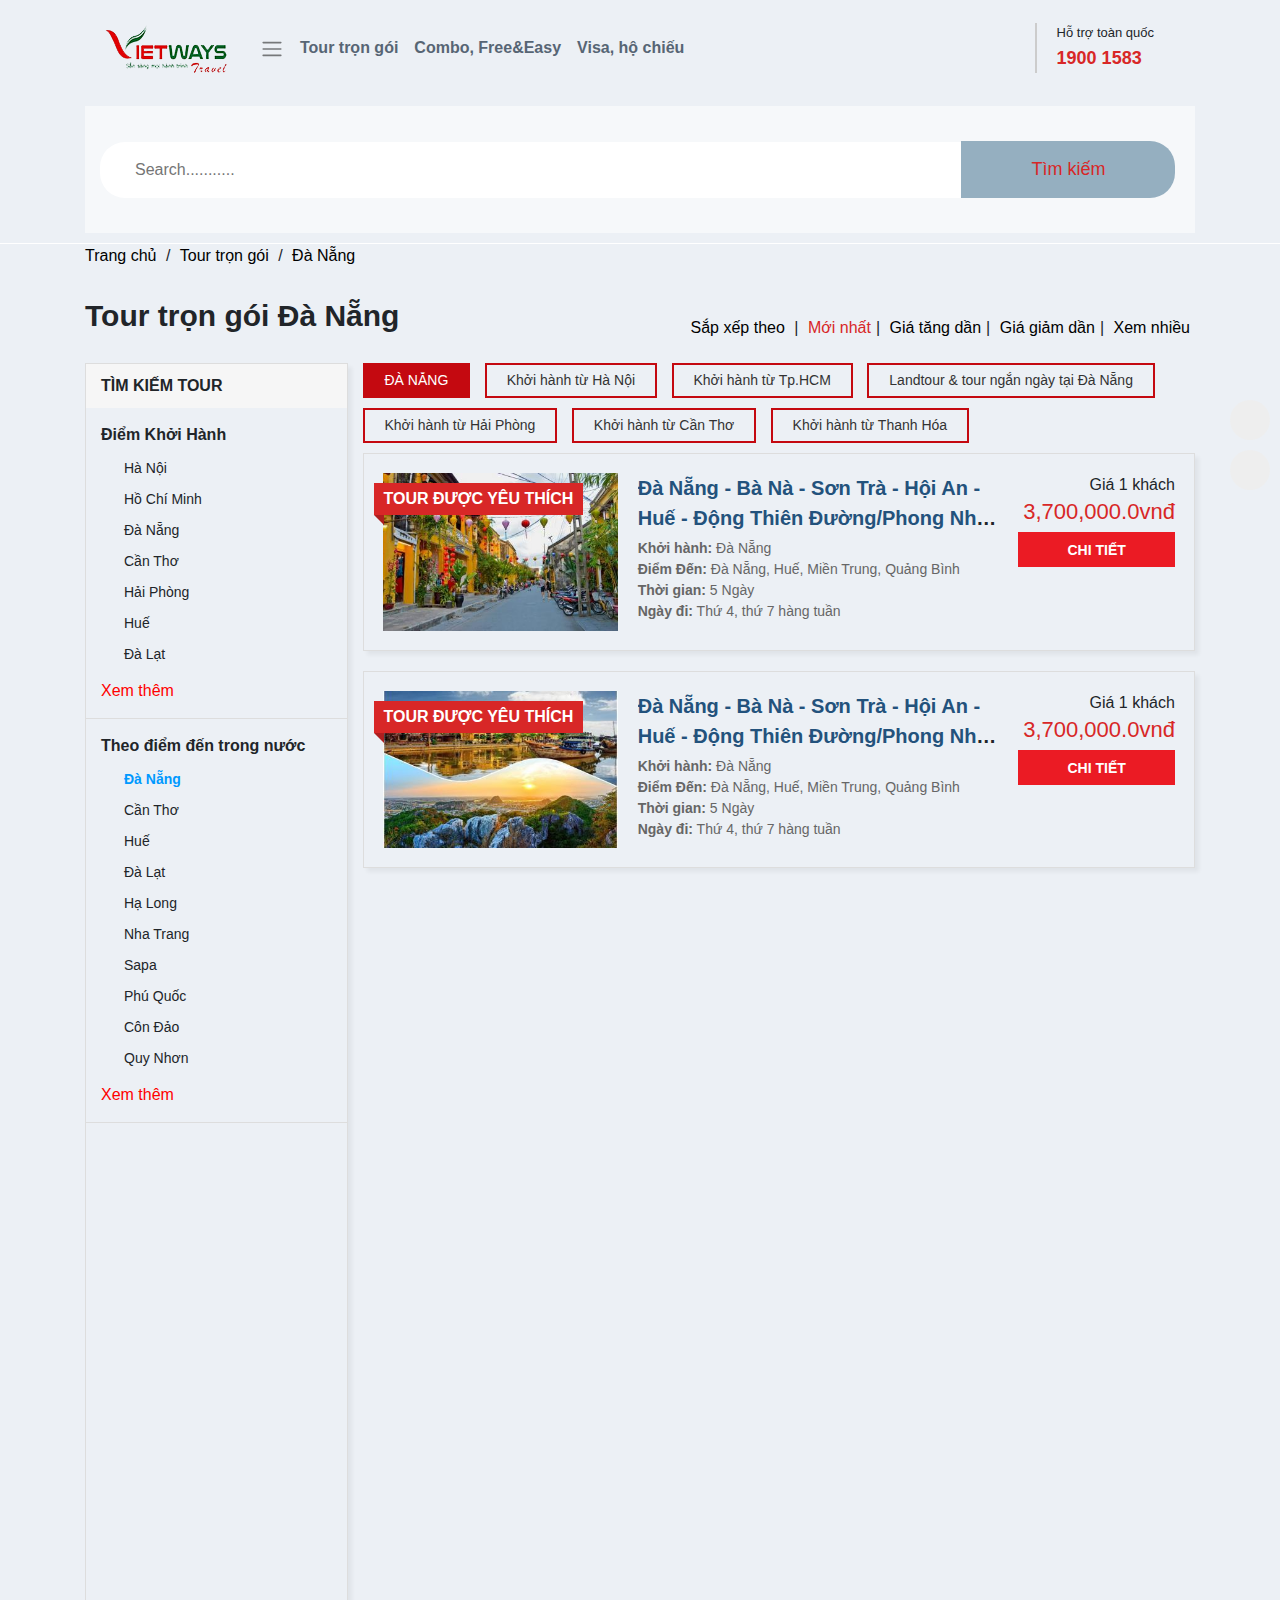
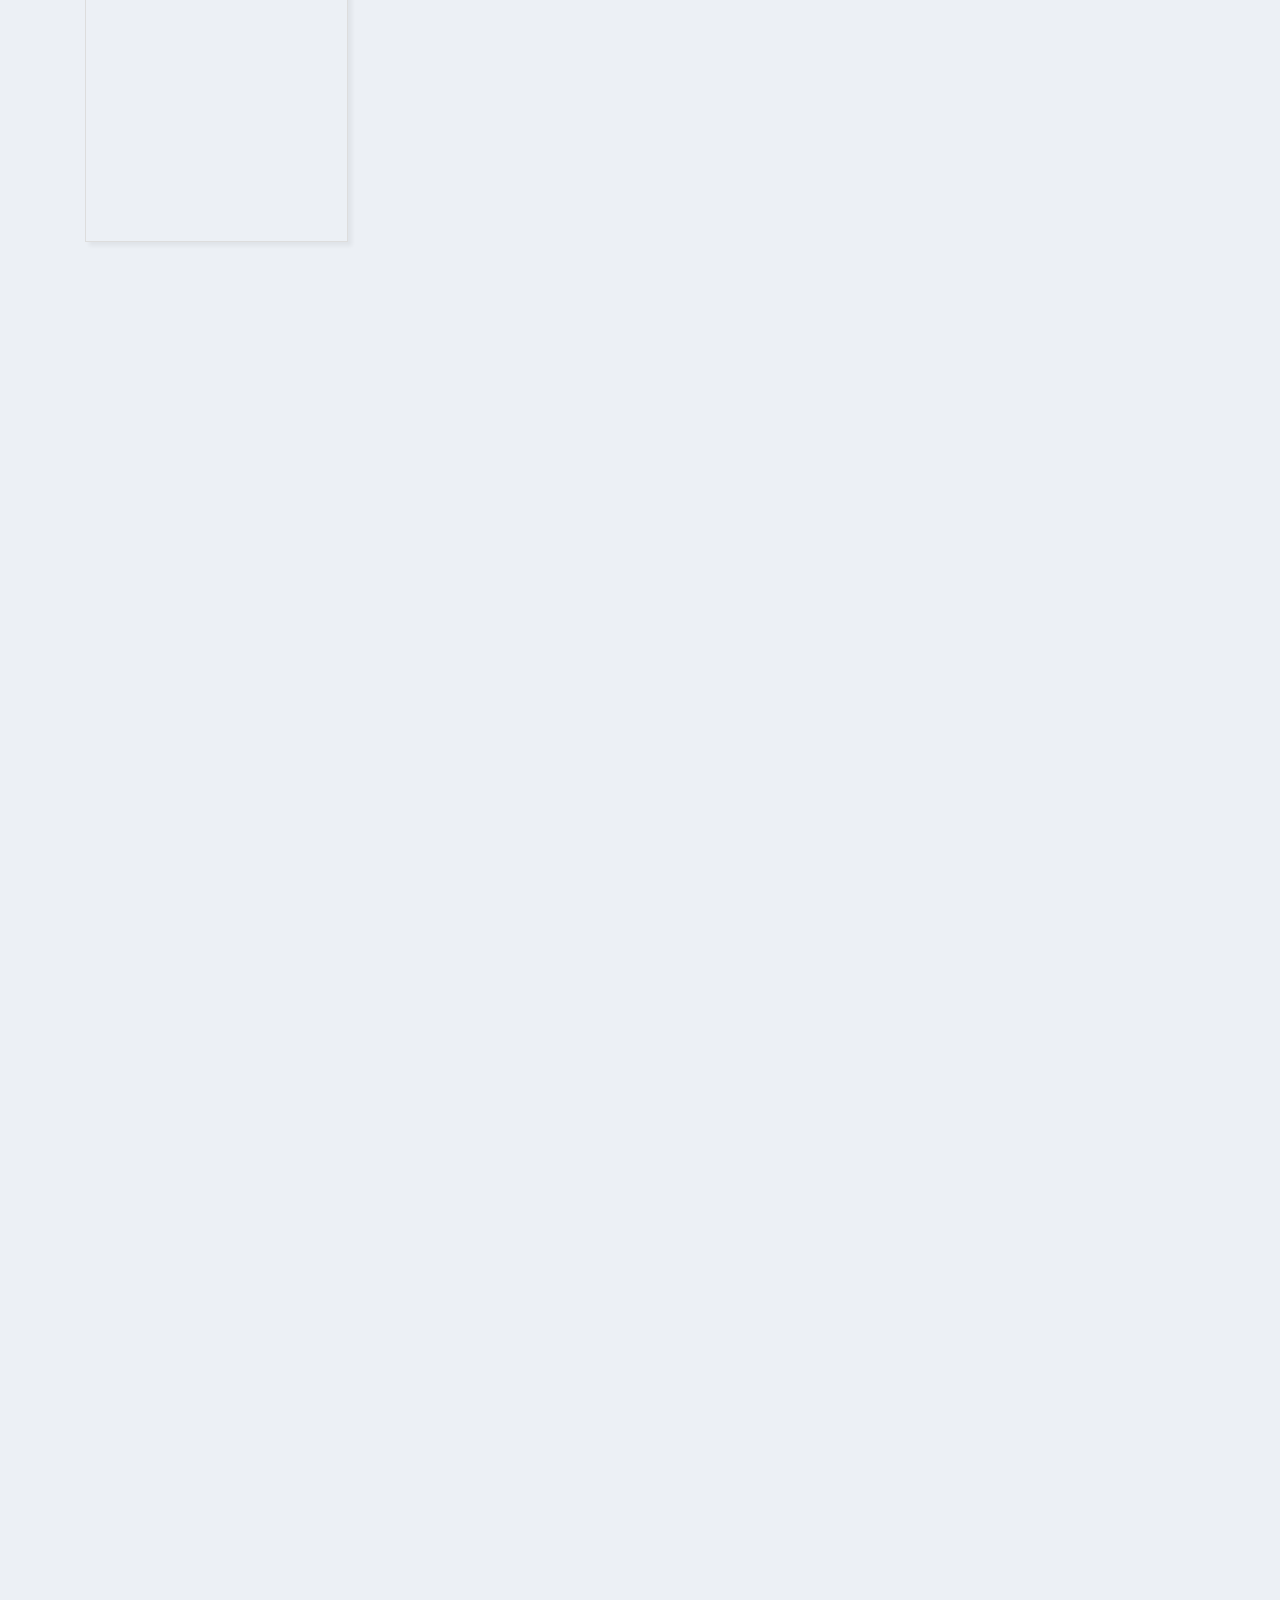
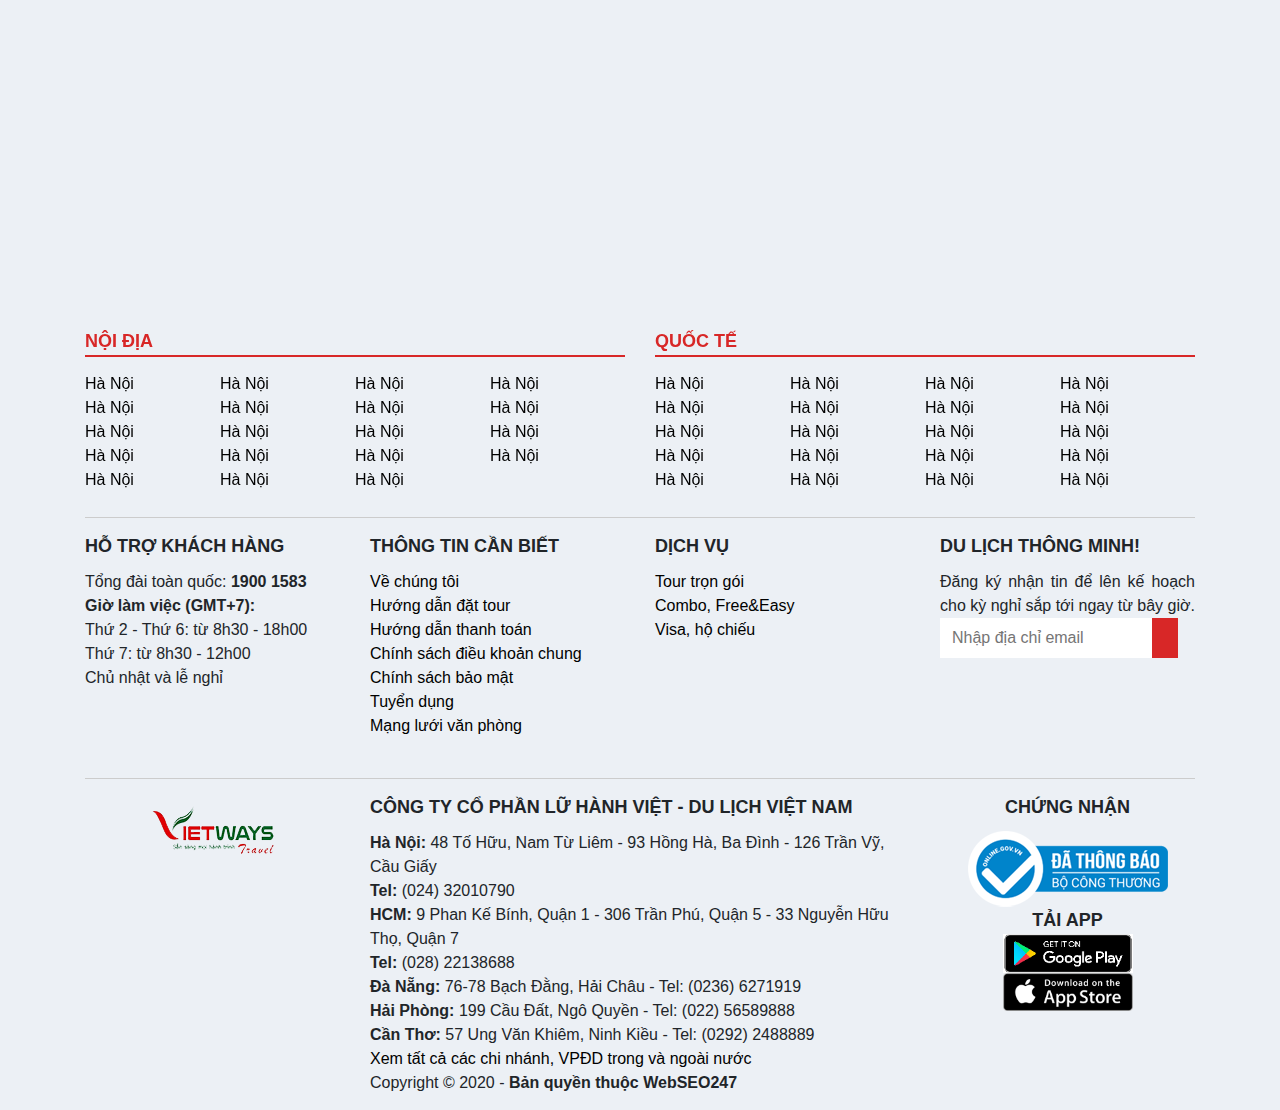
==== category.html @ f330d055 "ad" ====
<!DOCTYPE html>
<html lang="en">

<head>
    <meta charset="UTF-8">
    <meta name="viewport" content="width=device-width, initial-scale=1.0">

    <title>Du Lich</title>
    <link rel="shortcut icon" type="image/x-icon" href="public/images/bg-date.png" />
    <link rel="stylesheet" href="public/css/animate.css">
    <link rel="stylesheet" href="public/css/bootstrap.min.css">
    <link rel="stylesheet" href="public/css/style.css">
    <link rel="stylesheet" href="public/css/swiper.min.css">
    <link rel="stylesheet" href="public/css/aos.css">
    <script src="public/js/fontawesome.js"></script>
</head>

<body>
    <header>
        <div class="header">
            <div class="container">
                <div class="box-menu">
                    <nav class="navbar navbar-expand-lg navbar-light">

                        <button class="navbar-toggler" id="id-menu-nav-header" type="button">
                          <span class="navbar-toggler-icon"></span>
                        </button>
                        <a class="navbar-brand" href="#">
                            <img src="public/images/logo.png" alt="">
                        </a>
                        <div class="navbar-collapse menu-mobile" id="navbarMenu">
                            <div class="btnCloseMenuHeader">
                                <img id="btnCloseMenuHeader" src="public/images/close.png" alt="Close">
                            </div>
                            <ul class="nav navbar-nav">
                                <li class="nav-item nav-link menu-main">
                                    <a href="#"> <b>Tour trọn gói</b></a>
                                </li>
                                <li class="nav-item nav-link menu-main"><a href="#"><b>Combo, Free&Easy</b></a></li>
                                <li class="nav-item nav-link menu-main"><a href="#"><b>Visa, hộ chiếu</b></a></li>
                                <li class="nav-item nav-link active menu-toggler-nav">
                                    <a href="#" class="close-mobile-toggler-icon"><span class="navbar-toggler-icon"></span></a>
                                    <ul class="menu-toggler-nav-active">
                                        <li><a href="#" class="">Về chúng tôi</a></li>
                                        <li><a href="#" class="">Hướng dẫn đặt tour</a></li>
                                        <li><a href="#" class="">Hướng dẫn thanh toán</a></li>
                                        <li><a href="#" class="">Tuyển dụng</a></li>
                                        <li><a href="#" class="">Trao đổi & liên kết</a></li>
                                        <li><a href="#" class="">Site map</a></li>
                                        <li><a href="#" class="">Liên hệ chúng tôi</a></li>
                                    </ul>
                                </li>
                            </ul>
                        </div>
                        <div class="form-inline">
                            <div class="box-support">
                                <div class="s-title">
                                    <div class="hmb">
                                        <div id="btnSupport">Hỗ trợ toàn quốc <i class="fa fa-caret-down"></i></div>
                                        <div class="n-phone"><i class="fa fa-phone-square"></i> 1900 1583</div>
                                    </div>
                                </div>
                                <div class="s-content" id="supportContent">
                                    <div class="list-call">
                                        <ul>
                                            <li>
                                                <div class="box-li-item">
                                                    <div class="fl">Hà Nội</div>
                                                    <div class="fr">
                                                        <a href="tel:(024) 32010790">(024) 32010790</a>
                                                    </div>
                                                </div>
                                            </li>
                                            <li>
                                                <div class="box-li-item">
                                                    <div class="fl">Hồ Chí Minh</div>
                                                    <div class="fr">
                                                        <a href="tel:(028) 22138688">(028) 22138688</a>
                                                    </div>
                                                </div>
                                            </li>
                                            <li>
                                                <div class="box-li-item">
                                                    <div class="fl">Đà Nẵng</div>
                                                    <div class="fr">
                                                        <a href="tel:(0236) 6271919">(0236) 6271919</a>
                                                    </div>
                                                </div>
                                            </li>
                                        </ul>
                                    </div>
                                </div>
                            </div>
                        </div>
                    </nav>
                </div>
            </div>
        </div>
    </header>
    <section>
        <div class="bannerPage-warp" data-aos="fade-up" data-aos-duration="1000">
            <div class="container">
                <div class="searchForm">
                    <input type="text" placeholder="Search...........">
                    <div class="btnSearch"><i class="fa fa-search" aria-hidden="true"></i> <span>Tìm kiếm</span></div>
                </div>
            </div>
        </div>
    </section>
    <section>
        <div class="page-warp box-page">
            <div class="container">
                <div class="box-navation">
                    <ul>
                        <ul>
                            <li><a href="#">Trang chủ</a> <span>/</span> </li>
                            <li><a href="#">Tour trọn gói</a> <span>/</span> </li>
                            <li><a href="#">Đà Nẵng</a></li>
                        </ul>
                    </ul>
                </div>
                <div class="box-content">
                    <div class="box-name-title">
                        <div class="fl" data-aos="fade-up" data-aos-duration="1000">
                            <div class="title-box">
                                Tour trọn gói Đà Nẵng
                            </div>
                        </div>
                        <div class="fr" data-aos="fade-up" data-aos-duration="1000">
                            <div class="boxTitle">Sắp xếp <span class="IDSapxep"><i class="fas fa-times"></i></span></div>
                            <div class="list-filter">
                                <ul>
                                    <li><a href="#">Sắp xếp theo</a> <span>|</span><i class="fas fa-chevron-right"></i></li>
                                    <li><a href="#" class="active">Mới nhất</a><span>|</span><i class="fas fa-chevron-right"></i></li>
                                    <li><a href="#">Giá tăng dần</a><span>|</span><i class="fas fa-chevron-right"></i></li>
                                    <li><a href="#">Giá giảm dần</a><span>|</span><i class="fas fa-chevron-right"></i></li>
                                    <li><a href="#">Xem nhiều</a><i class="fas fa-chevron-right"></i></li>
                                </ul>
                            </div>
                        </div>
                        <div class="menuFilterM" data-aos="fade-up" data-aos-duration="1000">
                            <div class="filter-order">
                                <ul>
                                    <li class="IDBoloc"><i class="fa fa-filter"></i> Bộ lọc</li>
                                    <li class="IDSapxep"><i class="fa fa-sort-alpha-down"></i> Sắp xếp</li>
                                </ul>
                            </div>
                        </div>
                    </div>
                    <div class="box-content-filter-main">
                        <div class="row">
                            <div class="col-lg-3 col-md-12">
                                <div class="box-filter-l">
                                    <div class="boxTitle">Bộ lọc <span class="IDBoloc"><i class="fas fa-times"></i></span></div>
                                    <div class="contentBoxMainFilter">
                                        <div class="main-list-filter">
                                            <div class="filter-title">TÌM KIẾM TOUR</div>
                                            <div class="item-filter" data-aos="fade-up" data-aos-duration="1000">
                                                <div class="filterTitle">Điểm Khởi Hành
                                                    <div class="btn-more-less box-filter-1 show"><i class="fas fa-chevron-down"></i></div>
                                                    <div class="btn-more-less collapse box-filter-1"><i class="fas fa-chevron-up"></i></div>
                                                </div>
                                                <div class="filterContent">
                                                    <ul class="ul_filter">
                                                        <li class="li-show">
                                                            <label>
                                                            <input type="checkbox">
                                                           <span class="check"><i class="far fa-check-square"></i></span>
                                                           <span class="noCheckBox"><i class="far fa-square"></i></span>
                                                            <span>Hà Nội</span>
                                                        </label>
                                                        </li>
                                                        <li class="li-show">
                                                            <label>
                                                            <input type="checkbox">
                                                           <span class="check"><i class="far fa-check-square"></i></span>
                                                           <span class="noCheckBox"><i class="far fa-square"></i></span>
                                                            <span>Hồ Chí Minh</span>
                                                        </label>
                                                        </li>
                                                        <li class="li-show">
                                                            <label>
                                                            <input type="checkbox">
                                                           <span class="check"><i class="far fa-check-square"></i></span>
                                                           <span class="noCheckBox"><i class="far fa-square"></i></span>
                                                            <span>Đà Nẵng</span>
                                                        </label>
                                                        </li>
                                                        <li class="li-show">
                                                            <label>
                                                            <input type="checkbox">
                                                           <span class="check"><i class="far fa-check-square"></i></span>
                                                           <span class="noCheckBox"><i class="far fa-square"></i></span>
                                                            <span>Cần Thơ</span>
                                                        </label>
                                                        </li>
                                                        <li class="li-show">
                                                            <label>
                                                            <input type="checkbox">
                                                           <span class="check"><i class="far fa-check-square"></i></span>
                                                           <span class="noCheckBox"><i class="far fa-square"></i></span>
                                                            <span>Hải Phòng</span>
                                                        </label>
                                                        </li>
                                                        <li class="li-show">
                                                            <label>
                                                            <input type="checkbox">
                                                           <span class="check"><i class="far fa-check-square"></i></span>
                                                           <span class="noCheckBox"><i class="far fa-square"></i></span>
                                                            <span>Huế</span>
                                                        </label>
                                                        </li>
                                                        <li class="li-show">
                                                            <label>
                                                            <input type="checkbox">
                                                           <span class="check"><i class="far fa-check-square"></i></span>
                                                           <span class="noCheckBox"><i class="far fa-square"></i></span>
                                                            <span>Đà Lạt</span>
                                                        </label>
                                                        </li>
                                                        <li class="li-hide collapse box-filter-1">
                                                            <label>
                                                            <input type="checkbox">
                                                           <span class="check"><i class="far fa-check-square"></i></span>
                                                           <span class="noCheckBox"><i class="far fa-square"></i></span>
                                                            <span>Vinh</span>
                                                        </label>
                                                        </li>
                                                        <li class="li-hide collapse box-filter-1">
                                                            <label>
                                                            <input type="checkbox">
                                                           <span class="check"><i class="far fa-check-square"></i></span>
                                                           <span class="noCheckBox"><i class="far fa-square"></i></span>
                                                            <span>Nha Trang</span>
                                                        </label>
                                                        </li>
                                                        <li class="li-hide collapse box-filter-1">
                                                            <label>
                                                            <input type="checkbox">
                                                           <span class="check"><i class="far fa-check-square"></i></span>
                                                           <span class="noCheckBox"><i class="far fa-square"></i></span>
                                                            <span>Quy Nhơn</span>
                                                        </label>
                                                        </li>
                                                        <li class="li-hide collapse box-filter-1">
                                                            <label>
                                                            <input type="checkbox">
                                                           <span class="check"><i class="far fa-check-square"></i></span>
                                                           <span class="noCheckBox"><i class="far fa-square"></i></span>
                                                            <span>Thanh Hóa</span>
                                                        </label>
                                                        </li>
                                                        <li class="li-hide collapse box-filter-1">
                                                            <label>
                                                            <input type="checkbox">
                                                           <span class="check"><i class="far fa-check-square"></i></span>
                                                           <span class="noCheckBox"><i class="far fa-square"></i></span>
                                                            <span>Buôn Ma Thuột</span>
                                                        </label>
                                                        </li>
                                                    </ul>
                                                    <div class="div-more-less">
                                                        <a class="show box-filter-1">
                                                            <span class="txt-more"> Xem thêm <i class="fas fa-chevron-down"></i></span>
                                                        </a>
                                                        <a class="collapse box-filter-1">
                                                            <span class="txt-less">Rút gọn <i class="fas fa-chevron-up"></i></span>
                                                        </a>
                                                    </div>
                                                </div>
                                            </div>
                                            <div class="item-filter" data-aos="fade-up" data-aos-duration="1000">
                                                <div class="filterTitle">Theo điểm đến trong nước
                                                    <div class="btn-more-less box-filter-2 show"><i class="fas fa-chevron-down"></i></div>
                                                    <div class="btn-more-less collapse box-filter-2"><i class="fas fa-chevron-up"></i></div>
                                                </div>
                                                <div class="filterContent">
                                                    <ul class="ul_filter">
                                                        <li class="li-show active">
                                                            <label>
                                                            <input type="checkbox" checked="">
                                                           <span class="check"><i class="far fa-check-square"></i></span>
                                                           <span class="noCheckBox"><i class="far fa-square"></i></span>
                                                            <span>Đà Nẵng</span>
                                                        </label>
                                                        </li>
                                                        <li class="li-show">
                                                            <label>
                                                            <input type="checkbox">
                                                           <span class="check"><i class="far fa-check-square"></i></span>
                                                           <span class="noCheckBox"><i class="far fa-square"></i></span>
                                                            <span>Cần Thơ</span>
                                                        </label>
                                                        </li>
                                                        <li class="li-show">
                                                            <label>
                                                            <input type="checkbox">
                                                           <span class="check"><i class="far fa-check-square"></i></span>
                                                           <span class="noCheckBox"><i class="far fa-square"></i></span>
                                                            <span>Huế</span>
                                                        </label>
                                                        </li>
                                                        <li class="li-show">
                                                            <label>
                                                            <input type="checkbox">
                                                           <span class="check"><i class="far fa-check-square"></i></span>
                                                           <span class="noCheckBox"><i class="far fa-square"></i></span>
                                                            <span>Đà Lạt</span>
                                                        </label>
                                                        </li>
                                                        <li class="li-show">
                                                            <label>
                                                            <input type="checkbox">
                                                           <span class="check"><i class="far fa-check-square"></i></span>
                                                           <span class="noCheckBox"><i class="far fa-square"></i></span>
                                                            <span>Hạ Long</span>
                                                        </label>
                                                        </li>
                                                        <li class="li-show">
                                                            <label>
                                                            <input type="checkbox">
                                                           <span class="check"><i class="far fa-check-square"></i></span>
                                                           <span class="noCheckBox"><i class="far fa-square"></i></span>
                                                            <span>Nha Trang</span>
                                                        </label>
                                                        </li>
                                                        <li class="li-show">
                                                            <label>
                                                            <input type="checkbox">
                                                           <span class="check"><i class="far fa-check-square"></i></span>
                                                           <span class="noCheckBox"><i class="far fa-square"></i></span>
                                                            <span>Sapa</span>
                                                        </label>
                                                        </li>
                                                        <li class="li-hide">
                                                            <label>
                                                            <input type="checkbox">
                                                           <span class="check"><i class="far fa-check-square"></i></span>
                                                           <span class="noCheckBox"><i class="far fa-square"></i></span>
                                                            <span>Phú Quốc</span>
                                                        </label>
                                                        </li>
                                                        <li class="li-hide">
                                                            <label>
                                                            <input type="checkbox">
                                                           <span class="check"><i class="far fa-check-square"></i></span>
                                                           <span class="noCheckBox"><i class="far fa-square"></i></span>
                                                            <span>Côn Đảo</span>
                                                        </label>
                                                        </li>
                                                        <li class="li-hide">
                                                            <label>
                                                            <input type="checkbox">
                                                           <span class="check"><i class="far fa-check-square"></i></span>
                                                           <span class="noCheckBox"><i class="far fa-square"></i></span>
                                                            <span>Quy Nhơn</span>
                                                        </label>
                                                        </li>
                                                    </ul>
                                                    <div class="div-more-less">
                                                        <a class="show box-filter-2">
                                                            <span class="txt-more"> Xem thêm <i class="fas fa-chevron-down"></i></span>
                                                        </a>
                                                        <a class="collapse box-filter-2">
                                                            <span class="txt-less">Rút gọn <i class="fas fa-chevron-up"></i></span>
                                                        </a>
                                                    </div>
                                                </div>
                                            </div>
                                            <div class="item-filter" data-aos="fade-up" data-aos-duration="1000">
                                                <div class="filterTitle">Theo điểm đến quốc tế
                                                    <div class="btn-more-less box-filter-3 show"><i class="fas fa-chevron-down"></i></div>
                                                    <div class="btn-more-less collapse box-filter-3"><i class="fas fa-chevron-up"></i></div>
                                                </div>
                                                <div class="filterContent">
                                                    <ul class="ul_filter">
                                                        <li class="li-show">
                                                            <label>
                                                            <input type="checkbox">
                                                           <span class="check"><i class="far fa-check-square"></i></span>
                                                           <span class="noCheckBox"><i class="far fa-square"></i></span>
                                                            <span>Thái Lan</span>
                                                        </label>
                                                        </li>
                                                        <li class="li-show">
                                                            <label>
                                                            <input type="checkbox">
                                                           <span class="check"><i class="far fa-check-square"></i></span>
                                                           <span class="noCheckBox"><i class="far fa-square"></i></span>
                                                            <span>Singapore</span>
                                                        </label>
                                                        </li>
                                                        <li class="li-show">
                                                            <label>
                                                            <input type="checkbox">
                                                           <span class="check"><i class="far fa-check-square"></i></span>
                                                           <span class="noCheckBox"><i class="far fa-square"></i></span>
                                                            <span>Malaysia</span>
                                                        </label>
                                                        </li>
                                                        <li class="li-show">
                                                            <label>
                                                            <input type="checkbox">
                                                           <span class="check"><i class="far fa-check-square"></i></span>
                                                           <span class="noCheckBox"><i class="far fa-square"></i></span>
                                                            <span>Trung Quốc</span>
                                                        </label>
                                                        </li>
                                                        <li class="li-show">
                                                            <label>
                                                            <input type="checkbox">
                                                           <span class="check"><i class="far fa-check-square"></i></span>
                                                           <span class="noCheckBox"><i class="far fa-square"></i></span>
                                                            <span>Đài Loan</span>
                                                        </label>
                                                        </li>
                                                        <li class="li-show">
                                                            <label>
                                                            <input type="checkbox">
                                                           <span class="check"><i class="far fa-check-square"></i></span>
                                                           <span class="noCheckBox"><i class="far fa-square"></i></span>
                                                            <span>Hồng Kông</span>
                                                        </label>
                                                        </li>
                                                        <li class="li-show">
                                                            <label>
                                                            <input type="checkbox">
                                                           <span class="check"><i class="far fa-check-square"></i></span>
                                                           <span class="noCheckBox"><i class="far fa-square"></i></span>
                                                            <span>Hàn Quốc</span>
                                                        </label>
                                                        </li>
                                                        <li class="li-hide collapse box-filter-3">
                                                            <label>
                                                            <input type="checkbox">
                                                           <span class="check"><i class="far fa-check-square"></i></span>
                                                           <span class="noCheckBox"><i class="far fa-square"></i></span>
                                                            <span>Nhật Bản</span>
                                                        </label>
                                                        </li>
                                                        <li class="li-hide collapse box-filter-3">
                                                            <label>
                                                            <input type="checkbox">
                                                           <span class="check"><i class="far fa-check-square"></i></span>
                                                           <span class="noCheckBox"><i class="far fa-square"></i></span>
                                                            <span>Dubai</span>
                                                        </label>
                                                        </li>
                                                        <li class="li-hide collapse box-filter-3">
                                                            <label>
                                                            <input type="checkbox">
                                                           <span class="check"><i class="far fa-check-square"></i></span>
                                                           <span class="noCheckBox"><i class="far fa-square"></i></span>
                                                            <span>Châu Âu</span>
                                                        </label>
                                                        </li>
                                                    </ul>
                                                    <div class="div-more-less">
                                                        <a class="show box-filter-3">
                                                            <span class="txt-more"> Xem thêm <i class="fas fa-chevron-down"></i></span>
                                                        </a>
                                                        <a class="collapse box-filter-3">
                                                            <span class="txt-less">Rút gọn <i class="fas fa-chevron-up"></i></span>
                                                        </a>
                                                    </div>
                                                </div>
                                            </div>
                                            <div class="item-filter" data-aos="fade-up" data-aos-duration="1000">
                                                <div class="filterTitle">Theo loại hình tour</div>
                                                <div class="filterContent">
                                                    <ul class="ul_filter">
                                                        <li class="li-show">
                                                            <label>
                                                            <input type="checkbox">
                                                           <span class="check"><i class="far fa-check-square"></i></span>
                                                           <span class="noCheckBox"><i class="far fa-square"></i></span>
                                                            <span>Tour Lễ 30/4 &amp; 1/5</span>
                                                        </label>
                                                        </li>
                                                    </ul>
                                                </div>
                                            </div>
                                            <div class="item-filter" data-aos="fade-up" data-aos-duration="1000">
                                                <div class="filterTitle">Theo độ dài tour
                                                    <div class="btn-more-less box-filter-4 show"><i class="fas fa-chevron-down"></i></div>
                                                    <div class="btn-more-less collapse box-filter-4"><i class="fas fa-chevron-up"></i></div>
                                                </div>
                                                <div class="filterContent">
                                                    <ul class="ul_filter">
                                                        <li class="li-show">
                                                            <label>
                                                            <input type="checkbox">
                                                           <span class="check"><i class="far fa-check-square"></i></span>
                                                           <span class="noCheckBox"><i class="far fa-square"></i></span>
                                                            <span>1/2 Ngày</span>
                                                        </label>
                                                        </li>
                                                        <li class="li-show">
                                                            <label>
                                                            <input type="checkbox">
                                                           <span class="check"><i class="far fa-check-square"></i></span>
                                                           <span class="noCheckBox"><i class="far fa-square"></i></span>
                                                            <span>1 Ngày</span>
                                                        </label>
                                                        </li>
                                                        <li class="li-show">
                                                            <label>
                                                            <input type="checkbox">
                                                           <span class="check"><i class="far fa-check-square"></i></span>
                                                           <span class="noCheckBox"><i class="far fa-square"></i></span>
                                                            <span>2 Ngày</span>
                                                        </label>
                                                        </li>
                                                        <li class="li-show">
                                                            <label>
                                                            <input type="checkbox">
                                                           <span class="check"><i class="far fa-check-square"></i></span>
                                                           <span class="noCheckBox"><i class="far fa-square"></i></span>
                                                            <span>3 Ngày</span>
                                                        </label>
                                                        </li>
                                                        <li class="li-show">
                                                            <label>
                                                            <input type="checkbox">
                                                           <span class="check"><i class="far fa-check-square"></i></span>
                                                           <span class="noCheckBox"><i class="far fa-square"></i></span>
                                                            <span>4 Ngày</span>
                                                        </label>
                                                        </li>
                                                        <li class="li-show">
                                                            <label>
                                                            <input type="checkbox">
                                                           <span class="check"><i class="far fa-check-square"></i></span>
                                                           <span class="noCheckBox"><i class="far fa-square"></i></span>
                                                            <span>5 Ngày</span>
                                                        </label>
                                                        </li>
                                                        <li class="li-show">
                                                            <label>
                                                            <input type="checkbox">
                                                           <span class="check"><i class="far fa-check-square"></i></span>
                                                           <span class="noCheckBox"><i class="far fa-square"></i></span>
                                                            <span>6 Ngày</span>
                                                        </label>
                                                        </li>
                                                        <li class="li-hide collapse box-filter-4">
                                                            <label>
                                                            <input type="checkbox">
                                                           <span class="check"><i class="far fa-check-square"></i></span>
                                                           <span class="noCheckBox"><i class="far fa-square"></i></span>
                                                            <span>7 Ngày</span>
                                                        </label>
                                                        </li>
                                                        <li class="li-hide collapse box-filter-4">
                                                            <label>
                                                            <input type="checkbox">
                                                           <span class="check"><i class="far fa-check-square"></i></span>
                                                           <span class="noCheckBox"><i class="far fa-square"></i></span>
                                                            <span>8 Ngày</span>
                                                        </label>
                                                        </li>
                                                        <li class="li-hide collapse box-filter-4">
                                                            <label>
                                                            <input type="checkbox">
                                                           <span class="check"><i class="far fa-check-square"></i></span>
                                                           <span class="noCheckBox"><i class="far fa-square"></i></span>
                                                            <span>9 Ngày</span>
                                                        </label>
                                                        </li>
                                                        <li class="li-hide collapse box-filter-4">
                                                            <label>
                                                            <input type="checkbox">
                                                           <span class="check"><i class="far fa-check-square"></i></span>
                                                           <span class="noCheckBox"><i class="far fa-square"></i></span>
                                                            <span>10 Ngày</span>
                                                        </label>
                                                        </li>
                                                        <li class="li-hide collapse box-filter-4">
                                                            <label>
                                                            <input type="checkbox">
                                                           <span class="check"><i class="far fa-check-square"></i></span>
                                                           <span class="noCheckBox"><i class="far fa-square"></i></span>
                                                            <span>11 Ngày</span>
                                                        </label>
                                                        </li>
                                                        <li class="li-hide collapse box-filter-4">
                                                            <label>
                                                            <input type="checkbox">
                                                           <span class="check"><i class="far fa-check-square"></i></span>
                                                           <span class="noCheckBox"><i class="far fa-square"></i></span>
                                                            <span>12 Ngày</span>
                                                        </label>
                                                        </li>
                                                        <li class="li-hide collapse box-filter-4">
                                                            <label>
                                                            <input type="checkbox">
                                                           <span class="check"><i class="far fa-check-square"></i></span>
                                                           <span class="noCheckBox"><i class="far fa-square"></i></span>
                                                            <span>Tour dài ngày</span>
                                                        </label>
                                                        </li>
                                                    </ul>
                                                    <div class="div-more-less">
                                                        <a class="show box-filter-4">
                                                            <span class="txt-more"> Xem thêm <i class="fas fa-chevron-down"></i></span>
                                                        </a>
                                                        <a class="collapse box-filter-4">
                                                            <span class="txt-less">Rút gọn <i class="fas fa-chevron-up"></i></span>
                                                        </a>
                                                    </div>
                                                </div>
                                            </div>
                                        </div>
                                    </div>
                                </div>
                                <div class="box-banner-filter" data-aos="fade-up" data-aos-duration="1000">
                                    <a href="#">
                                        <img src="public/images/banner-lich-khoi-hanh.png" alt="">
                                    </a>
                                </div>
                                <div class="box-banner-filter" data-aos="fade-up" data-aos-duration="1000">
                                    <a href="#">
                                        <img src="public/images/banner-trai-tour-tron-goi.png" alt="">
                                    </a>
                                </div>
                                <div class="box-banner-filter" data-aos="fade-up" data-aos-duration="1000">
                                    <a href="#">
                                        <img src="public/images/banner-trai-free-easy.png" alt="">
                                    </a>
                                </div>
                                <div class="box-banner-filter" data-aos="fade-up" data-aos-duration="1000">
                                    <a href="#">
                                        <img src="public/images/banner-ve-an-choi.png" alt="">
                                    </a>
                                </div>
                                <div class="box-banner-filter" data-aos="fade-up" data-aos-duration="1000">
                                    <a href="#">
                                        <img src="public/images/banner-trai-tour-du-thuyen.png" alt="">
                                    </a>
                                </div>
                                <div class="box-banner-filter" data-aos="fade-up" data-aos-duration="1000">
                                    <a href="#">
                                        <img src="public/images/banner-visa-ho-chieu.png" alt="">
                                    </a>
                                </div>
                                <div class="box-banner-filter" data-aos="fade-up" data-aos-duration="1000">
                                    <a href="#">
                                        <img src="public/images/banner-tour-du-lich-golf.png" alt="">
                                    </a>
                                </div>
                                <div class="box-banner-filter" data-aos="fade-up" data-aos-duration="1000">
                                    <a href="#">
                                        <img src="public/images/banner-phai-web-luhanhvietnam.png" alt="">
                                    </a>
                                </div>
                            </div>
                            <div class="col-lg-9 col-md-12">
                                <div class="menu-category">
                                    <div class="mc-content">
                                        <ul>
                                            <li data-aos="fade-up" data-aos-duration="700" class="active"><a href="#"><span>Đà Nẵng</span></a></li>
                                            <li data-aos="fade-up" data-aos-duration="700"><a href="#"><span>Khởi hành từ Hà Nội</span></a></li>
                                            <li data-aos="fade-up" data-aos-duration="700"><a href="#"><span>Khởi hành từ Tp.HCM</span></a></li>
                                            <li data-aos="fade-up" data-aos-duration="700"><a href="#"><span>Landtour &amp; tour ngắn ngày tại Đà Nẵng</span></a></li>
                                            <li data-aos="fade-up" data-aos-duration="700"><a href="#"><span>Khởi hành từ Hải Phòng</span></a></li>
                                            <li data-aos="fade-up" data-aos-duration="700"><a href="#"><span>Khởi hành từ Cần Thơ</span></a></li>
                                            <li data-aos="fade-up" data-aos-duration="700"><a href="#"><span>Khởi hành từ Thanh Hóa</span></a></li>
                                        </ul>
                                    </div>
                                </div>
                                <div class="content-boxR">
                                    <div class="list-tour">
                                        <div class="item" data-aos="fade-up" data-aos-duration="1000">
                                            <div class="tour-detail">
                                                <div class="box-img">
                                                    <a href="#">
                                                        <img src="public/images/pho_co_hoi_an_1.jpg" alt="Đà Nẵng - Bà Nà - Sơn Trà - Hội An - Huế - Động Thiên Đường/Phong Nha 5N4Đ">
                                                    </a>
                                                    <div class="ribbon">
                                                        <div class="rib">TOUR ĐƯỢC YÊU THÍCH</div>
                                                    </div>
                                                </div>
                                                <div class="box-desc">
                                                    <div class="box-title">
                                                        <a href="#">Đà Nẵng - Bà Nà - Sơn Trà - Hội An - Huế - Động Thiên Đường/Phong Nha 5N4Đ</a>
                                                    </div>
                                                    <div class="box-content">
                                                        <div><strong>Khởi hành:</strong> Đà Nẵng</div>
                                                        <div><strong>Điểm Đến:</strong> Đà Nẵng, Huế, Miền Trung, Quảng Bình</div>
                                                        <div><strong>Thời gian:</strong> 5 Ngày</div>
                                                        <div><strong>Ngày đi:</strong> Thứ 4, thứ 7 hàng tuần</div>
                                                    </div>
                                                </div>
                                                <div class="box-info">
                                                    <div>Giá 1 khách</div>
                                                    <div class="box-price priceFormat" data-value="3700000">3,700,000 đ</div>

                                                    <div class="box-link">
                                                        <a href="#">Chi tiết<i class="fa fa-chevron-right"></i></a>
                                                    </div>
                                                    <div class="box-icon">
                                                        <ul>
                                                            <li title="Ô tô"><i class="fa fa-bus"></i></li>
                                                            <li title="Máy bay"><i class="fa fa-plane"></i></li>
                                                        </ul>
                                                    </div>
                                                </div>
                                            </div>
                                        </div>
                                        <div class="item" data-aos="fade-up" data-aos-duration="1000">
                                            <div class="tour-detail">
                                                <div class="box-img">
                                                    <a href="#">
                                                        <img src="public/images/380_crop_e086e87e3116c8489107.jpg" alt="Đà Nẵng - Bà Nà - Sơn Trà - Hội An - Huế - Động Thiên Đường/Phong Nha 5N4Đ">
                                                    </a>
                                                    <div class="ribbon">
                                                        <div class="rib">TOUR ĐƯỢC YÊU THÍCH</div>
                                                    </div>
                                                </div>
                                                <div class="box-desc">
                                                    <div class="box-title">
                                                        <a href="#">Đà Nẵng - Bà Nà - Sơn Trà - Hội An - Huế - Động Thiên Đường/Phong Nha 5N4Đ</a>
                                                    </div>
                                                    <div class="box-content">
                                                        <div><strong>Khởi hành:</strong> Đà Nẵng</div>
                                                        <div><strong>Điểm Đến:</strong> Đà Nẵng, Huế, Miền Trung, Quảng Bình</div>
                                                        <div><strong>Thời gian:</strong> 5 Ngày</div>
                                                        <div><strong>Ngày đi:</strong> Thứ 4, thứ 7 hàng tuần</div>
                                                    </div>
                                                </div>
                                                <div class="box-info">
                                                    <div>Giá 1 khách</div>
                                                    <div class="box-price priceFormat" data-value="3700000">3,700,000 đ</div>

                                                    <div class="box-link">
                                                        <a href="#">Chi tiết<i class="fa fa-chevron-right"></i></a>
                                                    </div>
                                                    <div class="box-icon">
                                                        <ul>
                                                            <li title="Ô tô"><i class="fa fa-bus"></i></li>
                                                            <li title="Máy bay"><i class="fa fa-plane"></i></li>
                                                        </ul>
                                                    </div>
                                                </div>
                                            </div>
                                        </div>
                                        <div class="item" data-aos="fade-up" data-aos-duration="1000">
                                            <div class="tour-detail">
                                                <div class="box-img">
                                                    <a href="#">
                                                        <img src="public/images/380_crop_thYn_tai_ddd.jpg" alt="Đà Nẵng - Bà Nà - Sơn Trà - Hội An - Huế - Động Thiên Đường/Phong Nha 5N4Đ">
                                                    </a>
                                                </div>
                                                <div class="box-desc">
                                                    <div class="box-title">
                                                        <a href="#">Đà Nẵng - Bà Nà - Sơn Trà - Hội An - Huế - Động Thiên Đường/Phong Nha 5N4Đ</a>
                                                    </div>
                                                    <div class="box-content">
                                                        <div><strong>Khởi hành:</strong> Đà Nẵng</div>
                                                        <div><strong>Điểm Đến:</strong> Đà Nẵng, Huế, Miền Trung, Quảng Bình</div>
                                                        <div><strong>Thời gian:</strong> 5 Ngày</div>
                                                        <div><strong>Ngày đi:</strong> Thứ 4, thứ 7 hàng tuần</div>
                                                    </div>
                                                </div>
                                                <div class="box-info">
                                                    <div>Giá 1 khách</div>
                                                    <div class="box-price priceFormat" data-value="3700000">3,700,000 đ</div>

                                                    <div class="box-link">
                                                        <a href="#">Chi tiết<i class="fa fa-chevron-right"></i></a>
                                                    </div>
                                                    <div class="box-icon">
                                                        <ul>
                                                            <li title="Ô tô"><i class="fa fa-bus"></i></li>
                                                            <li title="Máy bay"><i class="fa fa-plane"></i></li>
                                                        </ul>
                                                    </div>
                                                </div>
                                            </div>
                                        </div>
                                        <div class="item" data-aos="fade-up" data-aos-duration="1000">
                                            <div class="tour-detail">
                                                <div class="box-img">
                                                    <a href="#">
                                                        <img src="public/images/ninh-thuan-anh.jpg" alt="Đà Nẵng - Bà Nà - Sơn Trà - Hội An - Huế - Động Thiên Đường/Phong Nha 5N4Đ">
                                                    </a>
                                                    <div class="ribbon">
                                                        <div class="rib">TOUR ĐƯỢC YÊU THÍCH</div>
                                                    </div>
                                                </div>
                                                <div class="box-desc">
                                                    <div class="box-title">
                                                        <a href="#">Đà Nẵng - Bà Nà - Sơn Trà - Hội An - Huế - Động Thiên Đường/Phong Nha 5N4Đ</a>
                                                    </div>
                                                    <div class="box-content">
                                                        <div><strong>Khởi hành:</strong> Đà Nẵng</div>
                                                        <div><strong>Điểm Đến:</strong> Đà Nẵng, Huế, Miền Trung, Quảng Bình</div>
                                                        <div><strong>Thời gian:</strong> 5 Ngày</div>
                                                        <div><strong>Ngày đi:</strong> Thứ 4, thứ 7 hàng tuần</div>
                                                    </div>
                                                </div>
                                                <div class="box-info">
                                                    <div>Giá 1 khách</div>
                                                    <div class="box-price priceFormat" data-value="3700000">3,700,000 đ</div>

                                                    <div class="box-link">
                                                        <a href="#">Chi tiết<i class="fa fa-chevron-right"></i></a>
                                                    </div>
                                                    <div class="box-icon">
                                                        <ul>
                                                            <li title="Ô tô"><i class="fa fa-bus"></i></li>
                                                            <li title="Máy bay"><i class="fa fa-plane"></i></li>
                                                        </ul>
                                                    </div>
                                                </div>
                                            </div>
                                        </div>
                                        <div class="item" data-aos="fade-up" data-aos-duration="1000">
                                            <div class="tour-detail">
                                                <div class="box-img">
                                                    <a href="#">
                                                        <img src="public/images/pho_co_hoi_an_1.jpg" alt="Đà Nẵng - Bà Nà - Sơn Trà - Hội An - Huế - Động Thiên Đường/Phong Nha 5N4Đ">
                                                    </a>
                                                </div>
                                                <div class="box-desc">
                                                    <div class="box-title">
                                                        <a href="#">Đà Nẵng - Bà Nà - Sơn Trà - Hội An - Huế - Động Thiên Đường/Phong Nha 5N4Đ</a>
                                                    </div>
                                                    <div class="box-content">
                                                        <div><strong>Khởi hành:</strong> Đà Nẵng</div>
                                                        <div><strong>Điểm Đến:</strong> Đà Nẵng, Huế, Miền Trung, Quảng Bình</div>
                                                        <div><strong>Thời gian:</strong> 5 Ngày</div>
                                                        <div><strong>Ngày đi:</strong> Thứ 4, thứ 7 hàng tuần</div>
                                                    </div>
                                                </div>
                                                <div class="box-info">
                                                    <div>Giá 1 khách</div>
                                                    <div class="box-price priceFormat" data-value="3700000">3,700,000 đ</div>

                                                    <div class="box-link">
                                                        <a href="#">Chi tiết<i class="fa fa-chevron-right"></i></a>
                                                    </div>
                                                    <div class="box-icon">
                                                        <ul>
                                                            <li title="Ô tô"><i class="fa fa-bus"></i></li>
                                                            <li title="Máy bay"><i class="fa fa-plane"></i></li>
                                                        </ul>
                                                    </div>
                                                </div>
                                            </div>
                                        </div>
                                    </div>
                                    <div class="desc" data-aos="fade-up" data-aos-duration="1000">
                                        <h2><strong><span>TOUR DU LỊCH ĐÀ NẴNG</span></strong></h2>
                                        <p><em>Lữ Hành Việt Nam</em> cung cấp nhiều dịch vụ <strong>tour du lịch Đà Nẵng</strong>&nbsp;hấp dẫn giá đến với mọi du khách thập phương với <strong>giá luôn tốt nhất</strong>. Với chương trình tour đa dạng: <strong>1 ngày,</strong>&nbsp;<strong>2 ngày 1 đêm, 3 ngày 2 đêm, 4 ngày</strong>...
                                            hởi hành hằng ngày từ cả nước: Hà Nội, Hải Phòng, Huế, Quy Nhơn, HCM, Cần Thơ với giá cạnh tranh nhất.</p>
                                        <div class="box-link-dec">
                                            Xem thêm: <a href="#">Lịch khởi hành tổng hợp các tour trọn gói đến Đà Nẵng</a>
                                        </div>
                                        <p>
                                            Nếu bạn đang muốn tìm cảm giác du lịch mới lạ, thích khám phá thiên nhiên, du lịch bụi Đà Nẵng chắc chắn là một trải nghiệm lý thú dành cho bạn. Lữ Hành Việt Nam cung cấp dịch vụ tour du lịch Đà Nẵng với lịch trình, chuyến đi cực kỳ thú vị. Với những
                                            địa điểm nổi tiếng trong và ngoài nước như: thành phố Đà Nẵng, Cù Lao Chàm, bán đảo Sơn Trà, Asia Park, Fantasy Park, Bãi biển Mỹ Khê, Bãi tắm Non Nước, Suối khoáng nóng Núi Thần Tài, Thác nước Hòa Phú Thành,
                                            Cầu Rồng, Khu làng Pháp trên Bà Nà Hills, Làng hoa tình yêu, Đèo Hải Vân, Cầu Tình Yêu, Cầu Nguyễn Văn Trỗi, Cù Lao Chàm, Rạn Nam Ô, Đồng Nghệ, Làng Vân, Ghềnh Bàng, Làng cổ Phong Nam, Làng Bích Họa, Rừng ngập
                                            mặn nguyên sinh Tam Giang, Bãi Rạng, Giếng trời, Đỉnh Bàn Cờ, Hồ Hòa Trung, Bà Nà Hills, Chùa Linh Ứng trên bán đảo Sơn Trà, Ngũ Hành Sơn, Bảo tàng điêu khắc Chăm, Thánh địa Mỹ Sơn.
                                        </p>
                                        <ul>
                                            <li>Xem thêm:</li>
                                            <li><a href="#">Tổng hợp Đà Nẵng</a><span>|</span></li>
                                            <li><a href="#">Ẩm thực Đà Nẵng</a><span>|</span></li>
                                            <li><a href="#">Văn hóa Đà Nẵng</a><span>|</span></li>
                                            <li><a href="#">Lễ hội Đà Nẵng</a><span>|</span></li>
                                            <li><a href="#">Kinh nghiệm</a><span>|</span></li>
                                            <li><a href="#">cẩm nang Đà Nẵng</a></li>
                                        </ul>
                                    </div>
                                </div>
                            </div>
                        </div>
                    </div>
                </div>
            </div>
        </div>
        </div>
    </section>
    <footer>
        <div class="footer">
            <div class="contentFooter">
                <div class="container">
                    <div class="row box-top-footer">

                        <div class="col-lg-6 col-md-6 col-sm-12">
                            <div class="nameTitel">Nội Địa</div>
                            <ul>

                                <li>
                                    <a href="#">Hà Nội</a>
                                </li>
                                <li>
                                    <a href="#">Hà Nội</a>
                                </li>
                                <li>
                                    <a href="#">Hà Nội</a>
                                </li>
                                <li>
                                    <a href="#">Hà Nội</a>
                                </li>
                                <li>
                                    <a href="#">Hà Nội</a>
                                </li>
                                <li>
                                    <a href="#">Hà Nội</a>
                                </li>
                                <li>
                                    <a href="#">Hà Nội</a>
                                </li>
                                <li>
                                    <a href="#">Hà Nội</a>
                                </li>
                                <li>
                                    <a href="#">Hà Nội</a>
                                </li>
                                <li>
                                    <a href="#">Hà Nội</a>
                                </li>
                                <li>
                                    <a href="#">Hà Nội</a>
                                </li>
                                <li>
                                    <a href="#">Hà Nội</a>
                                </li>
                                <li>
                                    <a href="#">Hà Nội</a>
                                </li>
                                <li>
                                    <a href="#">Hà Nội</a>
                                </li>
                                <li>
                                    <a href="#">Hà Nội</a>
                                </li>
                                <li>
                                    <a href="#">Hà Nội</a>
                                </li>
                                <li>
                                    <a href="#">Hà Nội</a>
                                </li>
                                <li>
                                    <a href="#">Hà Nội</a>
                                </li>
                                <li>
                                    <a href="#">Hà Nội</a>
                                </li>
                            </ul>
                        </div>
                        <div class="col-lg-6 col-md-6 col-sm-12">
                            <div class="nameTitel">Quốc Tế</div>
                            <ul>
                                <li>
                                    <a href="#">Hà Nội</a>
                                </li>
                                <li>
                                    <a href="#">Hà Nội</a>
                                </li>
                                <li>
                                    <a href="#">Hà Nội</a>
                                </li>
                                <li>
                                    <a href="#">Hà Nội</a>
                                </li>
                                <li>
                                    <a href="#">Hà Nội</a>
                                </li>
                                <li>
                                    <a href="#">Hà Nội</a>
                                </li>
                                <li>
                                    <a href="#">Hà Nội</a>
                                </li>
                                <li>
                                    <a href="#">Hà Nội</a>
                                </li>
                                <li>
                                    <a href="#">Hà Nội</a>
                                </li>
                                <li>
                                    <a href="#">Hà Nội</a>
                                </li>
                                <li>
                                    <a href="#">Hà Nội</a>
                                </li>
                                <li>
                                    <a href="#">Hà Nội</a>
                                </li>
                                <li>
                                    <a href="#">Hà Nội</a>
                                </li>
                                <li>
                                    <a href="#">Hà Nội</a>
                                </li>
                                <li>
                                    <a href="#">Hà Nội</a>
                                </li>
                                <li>
                                    <a href="#">Hà Nội</a>
                                </li>
                                <li>
                                    <a href="#">Hà Nội</a>
                                </li>
                                <li>
                                    <a href="#">Hà Nội</a>
                                </li>
                                <li>
                                    <a href="#">Hà Nội</a>
                                </li>
                                <li>
                                    <a href="#">Hà Nội</a>
                                </li>
                            </ul>
                        </div>
                    </div>
                </div>
                <div class="container">
                    <div class="box-center-footer">
                        <div class="row">
                            <div class="col-lg-3 col-md-6 col-sm-12">
                                <div class="title-footer">Hỗ trợ khách hàng</div>
                                <div class="content-footer">
                                    <div class="box-content">Tổng đài toàn quốc:<strong> </strong><strong>1900 1583</strong></div>

                                    <div class="box-content">
                                        <div><strong>Giờ làm việc (GMT+7):</strong></div>

                                        <div>Thứ 2 - Thứ 6: từ 8h30 - 18h00</div>

                                        <div>Thứ 7: từ 8h30 - 12h00</div>

                                        <div>Chủ nhật và lễ nghỉ</div>
                                    </div>
                                </div>
                            </div>
                            <div class="col-lg-3 col-md-6 col-sm-12">
                                <div class="title-footer">Thông Tin Cần Biết</div>
                                <div class="content-footer">
                                    <ul>
                                        <li><a href="#">Về chúng tôi</a> </li>

                                        <li><a href="#">Hướng dẫn đặt tour</a> </li>

                                        <li><a href="#">Hướng dẫn thanh toán</a> </li>

                                        <li><a href="#">Chính sách điều khoản chung</a> </li>

                                        <li><a href="#">Chính sách bảo mật</a> </li>

                                        <li><a href="#">Tuyển dụng</a> </li>

                                        <li><a href="#">Mạng lưới văn phòng</a> </li>
                                    </ul>
                                </div>
                            </div>
                            <div class="col-lg-3 col-md-6 col-sm-12">
                                <div class="title-footer">Dịch vụ</div>
                                <div class="content-footer">
                                    <ul>
                                        <li><a href="#">Tour trọn gói</a> </li>

                                        <li><a href="#">Combo, Free&Easy</a> </li>

                                        <li><a href="#">Visa, hộ chiếu</a> </li>
                                    </ul>
                                </div>
                            </div>
                            <div class="col-lg-3 col-md-6 col-sm-12">
                                <div class="title-footer">DU LỊCH THÔNG MINH!</div>
                                <div class="content-footer">
                                    <div class="desc">Đăng ký nhận tin để lên kế hoạch cho kỳ nghỉ sắp tới ngay từ bây giờ.</div>
                                    <div class="box-input-group">
                                        <form action="">
                                            <input type="text" placeholder="Nhập địa chỉ email">
                                            <button type="button" class="btn"><span><i class="fa fa-envelope"></i></span></button>
                                        </form>
                                    </div>
                                </div>
                            </div>
                        </div>
                    </div>
                </div>
                <div class="container">
                    <div class="box-bottom-footer">
                        <div class="row">
                            <div class="col-lg-3 col-md-3 col-sm-12 col-logo">
                                <div class="logoFooter">
                                    <img src="public/images/logo.png" alt="">
                                </div>
                                <div class="vnt-social">
                                    <ul>
                                        <li><a href="#"><i class="fab fa-facebook-f"></i></a></li>
                                        <li><a href="#"><i class="fab fa-google-plus-g"></i></a></li>
                                        <li><a href="#"><i class="fab fa-twitter"></i></a></li>
                                        <li><a href="#"><i class="fab fa-pinterest"></i></a></li>
                                    </ul>
                                </div>
                            </div>
                            <div class="col-lg-6 col-md-6 col-sm-12 col-about">
                                <div class="box-content-footer">
                                    <div class="title-footer">CÔNG TY CỔ PHẦN LỮ HÀNH VIỆT - DU LỊCH VIỆT NAM</div>

                                    <div class="content-footer">
                                        <div><strong>Hà Nội:</strong> 48 Tố Hữu, Nam Từ Liêm - 93 Hồng Hà, Ba Đình - 126 Trần Vỹ, Cầu Giấy&nbsp;<br>
                                            <strong>Tel:</strong> (024) 32010790</div>

                                        <div><strong>HCM: </strong>9 Phan Kế Bính, Quận 1 - 306 Trần Phú, Quận 5 - 33 Nguyễn Hữu Thọ, Quận 7</div>

                                        <div><strong>Tel:</strong> (028) 22138688</div>

                                        <div><strong>Đà Nẵng: </strong>76-78 Bạch Đằng, Hải Châu - Tel: (0236) 6271919<br>
                                            <strong>Hải Phòng:</strong> 199 Cầu Đất, Ngô Quyền - Tel: (022) 56589888<br>
                                            <strong>Cần Thơ:</strong> 57 Ung Văn Khiêm, Ninh Kiều -&nbsp;Tel: (0292) 2488889</div>

                                        <div><a class="underline" href="#">Xem tất cả các chi nhánh, VPĐD trong và ngoài nước</a></div>
                                    </div>

                                    <div class="copyright">
                                        <div>Copyright © 2020 - <strong>Bản quyền thuộc WebSEO247</strong></div>
                                    </div>
                                </div>
                            </div>
                            <div class="col-lg-3 col-md-3 col-sm-12 col-dow">
                                <div class="box-content-footer">
                                    <div class="title-footer">Chứng nhận</div>
                                    <div class="content-footer">
                                        <div>
                                            <a href="#"><img alt="da_thong_bao" src="public/images/da_thong_bao.png"></a><br>
                                            <span style="font-size:18px;"><strong>TẢI APP</strong></span>
                                        </div>
                                        <div>
                                            <a href="#"><img alt="google-play" src="public/images/google-play.jpg" style="height: 39px; width: 130px;"></a>
                                        </div>
                                        <div>
                                            <a href="#"><img alt="app-store" src="public/images/app-store.png" style="height: 38px; width: 130px;"></a>
                                        </div>
                                    </div>

                                </div>
                            </div>
                        </div>
                    </div>
                </div>
            </div>
            <div class="fixed_menu show">
                <ul>
                    <li>
                        <div title="Hotline" class="linkSocial"><a href="tel:"><i class="fa fa-phone"></i></a></div>
                    </li>
                    <li>
                        <div title="Email" class="linkSocial"><a href="mailto:"><i class="fa fa-envelope"></i></a></div>
                    </li>
                    <li>
                        <div class="btnGoTop" id="btnGoTop">
                            <a href="javascript:void(0)" class="linkSocial" title="Go top">
                                <i class="fa fa-arrow-up"></i>
                            </a>
                        </div>
                        <div class="btnGoTop" id="btnGoTopMobile" onclick="$('body,html').animate({scrollTop: 0}, 1000);">
                            <a href="javascript:void(0)" class="linkSocial" title="Go top">
                                <i class="fa fa-arrow-up"></i>
                            </a>
                        </div>
                    </li>
                </ul>
            </div>
        </div>
    </footer>
</body>
<script src="public/js/jquery.min.js "></script>
<script src="public/js/aos.js "></script>
<script src="public/js/bootstrap.min.js "></script>
<script src="public/js/popper.min.js "></script>
<script src="public/js/swiper.min.js "></script>
<script src="public/js/frontEnd.js "></script>



</html>
---- public/css/style.css ----
* {
  margin: 0;
  padding: 0;
  box-sizing: border-box;
}

ul,
li,
p,
h1,
h2,
h3,
h4,
h5,
h6 {
  list-style-type: none;
  margin: 0;
  padding: 0;
}

a {
  text-decoration: none;
  margin: 0;
  padding: 0;
  color: #000;
  -webkit-transition: all 0.5s ease;
  -moz-transition: all 0.5s ease;
  -o-transition: all 0.5s ease;
  transition: all 0.5s ease;
}

a:hover {
  text-decoration: none;
}

.width100 {
  width: 100%;
}

body {
  background: #ecf0f5;
}

.header .box-menu .btnCloseMenuHeader {
  opacity: 0;
  visibility: hidden;
  position: relative;
}
.header .box-menu .navbar-brand {
  margin: auto;
}
.header .box-menu .navbar-nav {
  position: relative;
}
.header .box-menu .navbar-nav .menu-toggler-nav {
  position: absolute;
  top: 0;
  left: 0;
  cursor: pointer;
}
.header .box-menu .navbar-nav .menu-toggler-nav .menu-toggler-nav-active {
  position: absolute;
  top: 100%;
  left: 0;
  width: 200px;
  background: #c8d6e5;
  z-index: 10;
  -webkit-box-shadow: 0 0 5px rgba(0, 0, 0, 0.2);
  -moz-box-shadow: 0 0 5px rgba(0, 0, 0, 0.2);
  box-shadow: 0 0 5px rgba(0, 0, 0, 0.2);
  opacity: 0;
  visibility: hidden;
  -webkit-transition: all 0.5s ease;
  -moz-transition: all 0.5s ease;
  -o-transition: all 0.5s ease;
  transition: all 0.5s ease;
  padding: 10px 15px;
}
.header .box-menu .navbar-nav .menu-toggler-nav:hover .menu-toggler-nav-active {
  opacity: 1;
  visibility: visible;
}
.header .box-menu .navbar-nav .menu-main a {
  color: #576574;
  -webkit-transition: all 0.5s ease;
  -moz-transition: all 0.5s ease;
  -o-transition: all 0.5s ease;
  transition: all 0.5s ease;
}
.header .box-menu .navbar-nav .menu-main:nth-child(1) {
  margin-left: 40px;
}
.header .box-menu .navbar-nav .menu-main a:hover {
  color: #ffbe76;
}
.header .box-menu .form-inline .box-support .s-title {
  margin: 10px 25px 10px 0;
  padding-left: 20px;
  height: 50px;
  border-left: 2px solid #ccc;
  font-size: 13px;
  cursor: pointer;
}
.header .box-menu .form-inline .box-support .s-title .n-phone {
  font-size: 18px;
  line-height: 30px;
  font-weight: bold;
  color: #d82727;
}
.header .box-menu .form-inline .box-support .s-content {
  position: absolute;
  top: 100%;
  right: 0;
  width: 370px;
  -webkit-border-radius: 6px;
  -moz-border-radius: 6px;
  border-radius: 6px;
  background: #ffffff;
  z-index: 10;
  -webkit-box-shadow: 0 0 5px rgba(0, 0, 0, 0.2);
  -moz-box-shadow: 0 0 5px rgba(0, 0, 0, 0.2);
  box-shadow: 0 0 5px rgba(0, 0, 0, 0.2);
  opacity: 0;
  visibility: hidden;
  -webkit-transition: all 0.5s ease;
  -moz-transition: all 0.5s ease;
  -o-transition: all 0.5s ease;
  transition: all 0.5s ease;
}
.header .box-menu .form-inline .box-support .s-content .list-call ul li {
  font-size: 14px;
  border-bottom: 1px solid #eeeeee;
}
.header .box-menu .form-inline .box-support .s-content .list-call ul li .box-li-item {
  padding: 15px;
}
.header .box-menu .form-inline .box-support .s-content .list-call ul li .box-li-item a {
  color: #d82727;
}
.header .box-menu .form-inline .box-support .s-content .list-call ul li .box-li-item .fl {
  display: inline-block;
}
.header .box-menu .form-inline .box-support .s-content .list-call ul li .box-li-item .fr {
  display: inline-block;
  float: right;
}
.header .box-menu .form-inline .box-support .s-content .list-call ul li:nth-last-child(1) {
  border-bottom: 0;
}
.header .box-menu .form-inline .box-support .s-content.active {
  opacity: 1;
  visibility: visible;
}

.bannerHome {
  position: relative;
  overflow: hidden;
  max-height: 500px;
}
.bannerHome .imgBoxBanner {
  width: 100%;
  position: relative;
  background-image: url(/public/images/banner-trang-chu-lhvn9.jpg);
  background-repeat: no-repeat;
  background-position: 50% 50%;
  -webkit-background-size: cover;
  background-size: cover;
  -webkit-transform: rotate(0deg) scale(1);
  -moz-transform: rotate(0deg) scale(1);
  -o-transform: rotate(0deg) scale(1);
  -ms-transform: rotate(0deg) scale(1);
  transform: rotate(0deg) scale(1);
  -webkit-transition: transform 12000ms cubic-bezier(0.44, 0.185, 0.575, 0.86) 0s;
  -moz-transition: transform 12000ms cubic-bezier(0.44, 0.185, 0.575, 0.86) 0s;
  -o-transition: transform 12000ms cubic-bezier(0.44, 0.185, 0.575, 0.86) 0s;
  transition: transform 12000ms cubic-bezier(0.44, 0.185, 0.575, 0.86) 0s;
}
.bannerHome .imgBoxBanner.active {
  -webkit-transform: rotate(0.01deg) scale(1.1);
  -moz-transform: rotate(0.01deg) scale(1.1);
  -o-transform: rotate(0.01deg) scale(1.1);
  -ms-transform: rotate(0.01deg) scale(1.1);
  transform: rotate(0.01deg) scale(1.1);
}
.bannerHome a {
  width: 100%;
  height: 100%;
  display: flex;
  justify-content: center;
  align-items: center;
  position: absolute;
  top: 50%;
  left: 50%;
  transform: translate(-50%, -50%);
}
.bannerHome a .searchForm {
  background: rgba(223, 249, 251, 0.8);
  padding: 20px;
}
.bannerHome a .searchForm input {
  padding: 16px 15px 16px 35px;
  width: calc(80% - 2px);
  border: none;
  border-top-left-radius: 25px;
  border-bottom-left-radius: 25px;
}
.bannerHome a .searchForm .btnSearch {
  display: inline-block;
  padding: 15px;
  text-align: center;
  width: calc(20% - 2px);
  background: #95afc0;
  color: #d82727;
  border-top-right-radius: 25px;
  border-bottom-right-radius: 25px;
  font-size: 18px;
  margin-left: -5px;
  cursor: pointer;
}

.pageHome .box-1 {
  margin: 25px 0;
}
.pageHome .box-1 .row {
  margin: 0;
}
.pageHome .box-1 .row .item:hover {
  box-shadow: 2px 2px 10px #ccc;
  border-radius: 5px;
}
.pageHome .box-1 .row .item {
  padding: 15px;
  -webkit-transition: all 0.5s ease;
  -moz-transition: all 0.5s ease;
  -o-transition: all 0.5s ease;
  transition: all 0.5s ease;
}
.pageHome .box-1 .row .item .iconBox {
  display: flex;
  justify-content: center;
  align-items: center;
  padding: 0;
}
.pageHome .box-1 .row .item .iconBox img {
  width: 100%;
}
.pageHome .box-1 .row .item .txtContent .txtBoxName {
  font-size: 18px;
}
.pageHome .box-1 .row .item .txtContent .description {
  color: #718093;
  text-align: justify;
}
.pageHome .box-1 .row .item:nth-child(2) {
  border-left: 1px solid #ccc;
  border-right: 1px solid #ccc;
}
.pageHome .box-2 .txtNameTitel {
  font-size: 20px;
  color: #535c68;
  margin-bottom: 20px;
}
.pageHome .box-2 .boxContent {
  margin-bottom: 25px;
}
.pageHome .box-2 .boxContent .item .box-item {
  -webkit-transition: all 0.5s ease;
  -moz-transition: all 0.5s ease;
  -o-transition: all 0.5s ease;
  transition: all 0.5s ease;
  display: grid;
  grid-template-columns: auto auto auto auto auto auto;
}
.pageHome .box-2 .boxContent .item .box-item .icon {
  grid-column: 1/3;
}
.pageHome .box-2 .boxContent .item .box-item .icon img {
  width: 100%;
  height: 100%;
}
.pageHome .box-2 .boxContent .item .box-item .description {
  grid-column: 3;
  padding: 10px;
  position: relative;
  background: rgba(246, 254, 255, 0.8);
}
.pageHome .box-2 .boxContent .item .box-item .description .nameProduct {
  font-size: 13px;
  margin-bottom: 5px;
  font-weight: bold;
}
.pageHome .box-2 .boxContent .item .box-item .description .evaluate span:nth-child(1) {
  background: #6ab04c;
  border-radius: 5px;
  padding: 2px;
  color: #fff;
  font-weight: 500;
}
.pageHome .box-2 .boxContent .item .box-item .description .evaluate span:nth-child(2) {
  color: #6ab04c;
}
.pageHome .box-2 .boxContent .item .box-item .description .priceFormat {
  position: absolute;
  bottom: 5px;
  right: 5px;
  color: #22a6b3;
  font-weight: 500;
}
.pageHome .box-2 .boxContent .item .box-item:hover {
  box-shadow: 2px 2px 10px #ccc;
  border-radius: 5px;
}
.pageHome .box-3 {
  margin-bottom: 20px;
}
.pageHome .box-3 .txtNameTitel {
  border-bottom: 1px solid #ccc;
  padding-bottom: 5px;
  margin-bottom: 15px;
  font-size: 20px;
  color: #535c68;
  font-weight: 500;
}
.pageHome .box-3 .txtNameTitel .btnSee {
  float: right;
}
.pageHome .box-3 .txtNameTitel .btnSee i {
  color: #9c1320;
}
.pageHome .box-3 .txtNameTitel .btnSee:hover a {
  color: #9c1320;
}
.pageHome .box-3 .boxContent {
  position: relative;
  margin: 0 -10px;
}
.pageHome .box-3 .boxContent .swiper-container {
  width: 100%;
  height: 100%;
}
.pageHome .box-3 .boxContent .swiper-container .swiper-slide {
  padding: 0 10px;
}
.pageHome .box-3 .boxContent .box-item-content {
  position: relative;
}
.pageHome .box-3 .boxContent .box-item-content .avatar {
  position: relative;
  overflow: hidden;
  cursor: pointer;
}
.pageHome .box-3 .boxContent .box-item-content .avatar img {
  width: 100%;
  -webkit-transition: transform 0.8s cubic-bezier(0.44, 0.185, 0.575, 0.86);
  -moz-transition: transform 0.8s cubic-bezier(0.44, 0.185, 0.575, 0.86);
  -o-transition: transform 0.8s cubic-bezier(0.44, 0.185, 0.575, 0.86);
  transition: transform 0.8s cubic-bezier(0.44, 0.185, 0.575, 0.86);
}
.pageHome .box-3 .boxContent .box-item-content .avatar .mapName {
  position: absolute;
  bottom: 0;
  left: 0;
  padding: 8px 10px;
  background: rgba(52, 74, 113, 0.9);
  color: #ffffff;
}
.pageHome .box-3 .boxContent .box-item-content .avatar .mapName i {
  margin-right: 5px;
}
.pageHome .box-3 .boxContent .box-item-content .box-desc {
  padding: 15px;
  background: rgba(246, 254, 255, 0.8);
  border-bottom-left-radius: 5px;
  border-bottom-right-radius: 5px;
}
.pageHome .box-3 .boxContent .box-item-content .box-desc .box-title {
  height: 60px;
  overflow: hidden;
}
.pageHome .box-3 .boxContent .box-item-content .box-desc .box-title a {
  font-weight: bold;
  font-size: 20px;
  -webkit-transition: all 0.5s ease;
  -moz-transition: all 0.5s ease;
  -o-transition: all 0.5s ease;
  transition: all 0.5s ease;
}
.pageHome .box-3 .boxContent .box-item-content .box-desc .box-title a:hover {
  color: #d82727;
}
.pageHome .box-3 .boxContent .box-item-content .box-desc .box-content {
  position: relative;
}
.pageHome .box-3 .boxContent .box-item-content .box-desc .box-content .textDescBox {
  width: 80%;
  color: #666666;
  overflow: hidden;
  white-space: nowrap;
  -ms-text-overflow: ellipsis;
  text-overflow: ellipsis;
}
.pageHome .box-3 .boxContent .box-item-content .box-desc .box-content .textDescBox.visa {
  width: 100%;
}
.pageHome .box-3 .boxContent .box-item-content .box-desc .box-content .box-right {
  position: absolute;
  bottom: 0;
  right: 0;
  text-align: right;
}
.pageHome .box-3 .boxContent .box-item-content .box-desc .box-content .box-right .box-price {
  font-size: 20px;
  color: #d82727;
  font-weight: bold;
}
.pageHome .box-3 .boxContent .box-item-content .ribbon {
  position: absolute;
  top: 10px;
  left: -9px;
  pointer-events: none;
}
.pageHome .box-3 .boxContent .box-item-content .ribbon .rib {
  background-color: #d82727;
  border-color: #d82727;
  font-weight: bold;
  padding: 4px 10px;
  color: #ffffff;
  position: relative;
  text-transform: uppercase;
}
.pageHome .box-3 .boxContent .box-item-content .ribbon .rib::before {
  content: "";
  width: 0;
  bottom: 0;
  border-top: solid 10px;
  border-left: solid 10px transparent;
  border-top-color: inherit;
  border-right-color: inherit;
  position: absolute;
  top: 100%;
  left: 0;
  -webkit-filter: brightness(80%);
  filter: brightness(80%);
}
.pageHome .box-3 .boxContent .box-item-content:hover .avatar img {
  -webkit-transform: scale(1.06);
  -moz-transform: scale(1.06);
  -o-transform: scale(1.06);
  -ms-transform: scale(1.06);
  transform: scale(1.06);
}
.pageHome .box-3 .boxContent .btnSwiper {
  position: absolute;
  width: 40px;
  top: 50%;
  height: 40px;
  -webkit-border-radius: 50%;
  -moz-border-radius: 50%;
  border-radius: 50%;
  background: #ffffff;
  -webkit-box-shadow: 1px 1px 2px rgba(0, 0, 0, 0.2);
  -moz-box-shadow: 1px 1px 2px rgba(0, 0, 0, 0.2);
  box-shadow: 1px 1px 2px rgba(0, 0, 0, 0.2);
  -webkit-transition: all 0.5s ease;
  -moz-transition: all 0.5s ease;
  -o-transition: all 0.5s ease;
  transition: all 0.5s ease;
  -webkit-transform: translate(0, -50%);
  -ms-transform: translate(0, -50%);
  transform: translate(0, -50%);
  cursor: pointer;
  z-index: 1;
  display: flex;
  justify-content: center;
  align-items: center;
}
.pageHome .box-3 .boxContent .next_item {
  right: -10px;
}
.pageHome .box-3 .boxContent .prev_item {
  left: -10px;
}
.pageHome .box-3 .boxContent .prev_item:hover,
.pageHome .box-3 .boxContent .next_item:hover,
.pageHome .box-3 .boxContent .next_visa:hover,
.pageHome .box-3 .boxContent .prev_visa:hover {
  background: #d82727;
  color: #fff;
}
.pageHome .box-3 .boxContent .next_visa {
  right: -10px;
}
.pageHome .box-3 .boxContent .prev_visa {
  left: -10px;
}
.pageHome .box-4 .txtNameTitel {
  margin-bottom: 20px;
  border-bottom: 2px solid #333333;
}
.pageHome .box-4 .txtNameTitel .allPlace {
  display: inline-block;
}
.pageHome .box-4 .txtNameTitel .allPlace a.box-item-link {
  padding: 5px 10px;
  text-transform: uppercase;
  font-weight: 500;
  display: inline-block;
  -webkit-transition: all 0.5s ease;
  -moz-transition: all 0.5s ease;
  -o-transition: all 0.5s ease;
  transition: all 0.5s ease;
}
.pageHome .box-4 .txtNameTitel .allPlace a.box-item-link.active {
  background: #d82727;
  color: #fff;
}
.pageHome .box-4 .txtNameTitel .allPlace a.box-item-link:hover {
  color: #d82727;
}
.pageHome .box-4 .txtNameTitel .btnAll {
  float: right;
  padding-left: 10px;
  border-left: 1px solid #ccc;
}
.pageHome .box-4 .txtNameTitel .btnAll a {
  font-weight: 500;
}
.pageHome .box-4 .txtNameTitel .btnAll a i {
  color: #d82727;
}
.pageHome .box-4 .txtNameTitel .btnAll a:hover {
  color: #d82727;
}
.pageHome .box-4 .boxContent .box-item-content {
  position: relative;
  background: rgba(246, 254, 255, 0.8);
  -webkit-transition: all 0.5s ease;
  -moz-transition: all 0.5s ease;
  -o-transition: all 0.5s ease;
  transition: all 0.5s ease;
  margin-bottom: 20px;
}
.pageHome .box-4 .boxContent .box-item-content .avatar {
  position: relative;
  overflow: hidden;
  cursor: pointer;
}
.pageHome .box-4 .boxContent .box-item-content .avatar img {
  width: 100%;
  -webkit-transition: transform 0.8s cubic-bezier(0.44, 0.185, 0.575, 0.86);
  -moz-transition: transform 0.8s cubic-bezier(0.44, 0.185, 0.575, 0.86);
  -o-transition: transform 0.8s cubic-bezier(0.44, 0.185, 0.575, 0.86);
  transition: transform 0.8s cubic-bezier(0.44, 0.185, 0.575, 0.86);
}
.pageHome .box-4 .boxContent .box-item-content .avatar .mapName {
  position: absolute;
  bottom: 0;
  left: 0;
  padding: 8px 10px;
  background: rgba(52, 74, 113, 0.9);
  color: #ffffff;
}
.pageHome .box-4 .boxContent .box-item-content .avatar .mapName i {
  margin-right: 5px;
}
.pageHome .box-4 .boxContent .box-item-content .box-desc {
  padding: 15px;
}
.pageHome .box-4 .boxContent .box-item-content .box-desc .box-title {
  height: 60px;
  overflow: hidden;
  text-overflow: ellipsis;
  display: -webkit-box;
  -webkit-line-clamp: 2;
  -webkit-box-orient: vertical;
}
.pageHome .box-4 .boxContent .box-item-content .box-desc .box-title a {
  font-weight: bold;
  font-size: 18px;
  -webkit-transition: all 0.5s ease;
  -moz-transition: all 0.5s ease;
  -o-transition: all 0.5s ease;
  transition: all 0.5s ease;
}
.pageHome .box-4 .boxContent .box-item-content .box-desc .box-title a:hover {
  color: #d82727;
}
.pageHome .box-4 .boxContent .box-item-content .box-desc .box-content {
  position: relative;
}
.pageHome .box-4 .boxContent .box-item-content .box-desc .box-content .textDescBox {
  width: 80%;
  color: #666666;
  overflow: hidden;
  white-space: nowrap;
  -ms-text-overflow: ellipsis;
  text-overflow: ellipsis;
}
.pageHome .box-4 .boxContent .box-item-content .box-desc .box-content .box-price {
  font-size: 20px;
  color: #d82727;
  font-weight: bold;
  margin: 10px 0;
}
.pageHome .box-4 .boxContent .box-item-content .box-desc .box-content .box-right {
  position: absolute;
  bottom: 0;
  right: 0;
  text-align: right;
}
.pageHome .box-4 .boxContent .box-item-content .ribbon {
  position: absolute;
  top: 10px;
  left: -10px;
  pointer-events: none;
}
.pageHome .box-4 .boxContent .box-item-content .ribbon .rib {
  background-color: #d82727;
  border-color: #d82727;
  font-weight: bold;
  padding: 4px 10px;
  color: #ffffff;
  position: relative;
  text-transform: uppercase;
}
.pageHome .box-4 .boxContent .box-item-content .ribbon .rib::before {
  content: "";
  width: 0;
  bottom: 0;
  border-top: solid 10px;
  border-left: solid 10px transparent;
  border-top-color: inherit;
  border-right-color: inherit;
  position: absolute;
  top: 100%;
  left: 0;
  -webkit-filter: brightness(80%);
  filter: brightness(80%);
}
.pageHome .box-4 .boxContent .box-item-content:hover {
  box-shadow: 2px 2px 10px #ccc;
}
.pageHome .box-4 .boxContent .box-item-content:hover .avatar img {
  -webkit-transform: scale(1.06);
  -moz-transform: scale(1.06);
  -o-transform: scale(1.06);
  -ms-transform: scale(1.06);
  transform: scale(1.06);
}
.pageHome .box-5 .txtNameTitel {
  border-bottom: 1px solid #ccc;
  padding-bottom: 5px;
  margin-bottom: 15px;
  font-size: 20px;
  color: #535c68;
  font-weight: 500;
}
.pageHome .box-5 .txtNameTitel .btnSee {
  float: right;
}
.pageHome .box-5 .txtNameTitel .btnSee i {
  color: #9c1320;
}
.pageHome .box-5 .txtNameTitel .btnSee:hover a {
  color: #9c1320;
}
.pageHome .box-5 .boxContent {
  margin-bottom: 20px;
}
.pageHome .box-5 .boxContent .box-item-1 {
  overflow: hidden;
}
.pageHome .box-5 .boxContent .box-item-1 a {
  display: inline-block;
  color: #fff;
  height: 100%;
  width: 100%;
  position: relative;
}
.pageHome .box-5 .boxContent .box-item-1 a .bgBoxItem {
  -webkit-transition: transform 0.8s cubic-bezier(0.44, 0.185, 0.575, 0.86);
  -moz-transition: transform 0.8s cubic-bezier(0.44, 0.185, 0.575, 0.86);
  -o-transition: transform 0.8s cubic-bezier(0.44, 0.185, 0.575, 0.86);
  transition: transform 0.8s cubic-bezier(0.44, 0.185, 0.575, 0.86);
  height: 100%;
  max-height: 100%;
  max-width: 100%;
  width: auto;
}
.pageHome .box-5 .boxContent .box-item-1 a .mapName {
  position: absolute;
  bottom: 0;
  left: 0;
  width: 100%;
  background: rgba(6, 82, 221, 0.8);
  padding: 10px;
}
.pageHome .box-5 .boxContent .box-item-1 a .mapName i {
  color: #f0932b;
  font-size: 25px;
  margin-right: 10px;
}
.pageHome .box-5 .boxContent .box-item-1 a img.bgBoxItem:hover {
  -webkit-transform: scale(1.06);
  -moz-transform: scale(1.06);
  -o-transform: scale(1.06);
  -ms-transform: scale(1.06);
  transform: scale(1.06);
}
.pageHome .box-5 .boxContent .box-item-2 .box-item-img .col-6 {
  margin-bottom: 15px;
  padding-right: 0;
}
.pageHome .box-5 .boxContent .box-item-2 .box-item-img .col-6 .box-item-col {
  overflow: hidden;
}
.pageHome .box-5 .boxContent .box-item-2 .box-item-img .col-6 .box-item-col a {
  color: #fff;
  display: inline-block;
  position: relative;
}
.pageHome .box-5 .boxContent .box-item-2 .box-item-img .col-6 .box-item-col a img {
  width: 100%;
  height: 100%;
  min-height: 250px;
  -webkit-transition: transform 0.8s cubic-bezier(0.44, 0.185, 0.575, 0.86);
  -moz-transition: transform 0.8s cubic-bezier(0.44, 0.185, 0.575, 0.86);
  -o-transition: transform 0.8s cubic-bezier(0.44, 0.185, 0.575, 0.86);
  transition: transform 0.8s cubic-bezier(0.44, 0.185, 0.575, 0.86);
}
.pageHome .box-5 .boxContent .box-item-2 .box-item-img .col-6 .box-item-col a .mapName {
  position: absolute;
  bottom: 0;
  left: 0;
  width: 100%;
  background: rgba(6, 82, 221, 0.8);
  padding: 10px;
}
.pageHome .box-5 .boxContent .box-item-2 .box-item-img .col-6 .box-item-col a .mapName i {
  color: #f0932b;
  font-size: 25px;
  margin-right: 10px;
}
.pageHome .box-5 .boxContent .box-item-2 .box-item-img .box-item-col:hover img {
  -webkit-transform: scale(1.06);
  -moz-transform: scale(1.06);
  -o-transform: scale(1.06);
  -ms-transform: scale(1.06);
  transform: scale(1.06);
}
.pageHome .box-6 {
  margin-bottom: 50px;
}
.pageHome .box-6 .txtNameTitel {
  border-bottom: 1px solid #ccc;
  padding-bottom: 5px;
  margin-bottom: 15px;
  font-size: 20px;
  color: #535c68;
  font-weight: 500;
}
.pageHome .box-6 .txtNameTitel .btnSee {
  float: right;
}
.pageHome .box-6 .txtNameTitel .btnSee i {
  color: #9c1320;
}
.pageHome .box-6 .txtNameTitel .btnSee:hover a {
  color: #9c1320;
}
.pageHome .box-6 .boxContent {
  position: relative;
}
.pageHome .box-6 .boxContent .swiper-container {
  width: 100%;
  height: 100%;
}
.pageHome .box-6 .boxContent .box-item-content {
  position: relative;
}
.pageHome .box-6 .boxContent .box-item-content .avatar {
  position: relative;
  overflow: hidden;
  cursor: pointer;
}
.pageHome .box-6 .boxContent .box-item-content .avatar img {
  width: 100%;
  -webkit-transition: transform 0.8s cubic-bezier(0.44, 0.185, 0.575, 0.86);
  -moz-transition: transform 0.8s cubic-bezier(0.44, 0.185, 0.575, 0.86);
  -o-transition: transform 0.8s cubic-bezier(0.44, 0.185, 0.575, 0.86);
  transition: transform 0.8s cubic-bezier(0.44, 0.185, 0.575, 0.86);
}
.pageHome .box-6 .boxContent .box-item-content .box-desc {
  background: rgba(246, 254, 255, 0.8);
  border-bottom-left-radius: 5px;
  border-bottom-right-radius: 5px;
  padding: 15px;
}
.pageHome .box-6 .boxContent .box-item-content .box-desc .box-title {
  height: 60px;
  overflow: hidden;
  text-overflow: ellipsis;
  display: -webkit-box;
  -webkit-line-clamp: 2;
  -webkit-box-orient: vertical;
}
.pageHome .box-6 .boxContent .box-item-content .box-desc .box-title a {
  font-weight: bold;
  font-size: 20px;
  -webkit-transition: all 0.5s ease;
  -moz-transition: all 0.5s ease;
  -o-transition: all 0.5s ease;
  transition: all 0.5s ease;
}
.pageHome .box-6 .boxContent .box-item-content .box-desc .box-title a:hover {
  color: #d82727;
}
.pageHome .box-6 .boxContent .box-item-content .box-desc .box-content {
  position: relative;
  overflow: hidden;
  text-overflow: ellipsis;
  display: -webkit-box;
  -webkit-line-clamp: 3;
  -webkit-box-orient: vertical;
}
.pageHome .box-6 .boxContent .box-item-content:hover .avatar img {
  -webkit-transform: scale(1.06);
  -moz-transform: scale(1.06);
  -o-transform: scale(1.06);
  -ms-transform: scale(1.06);
  transform: scale(1.06);
}
.pageHome .box-6 .boxContent .btnSwiper {
  position: absolute;
  width: 40px;
  top: 50%;
  height: 40px;
  -webkit-border-radius: 50%;
  -moz-border-radius: 50%;
  border-radius: 50%;
  background: #ffffff;
  -webkit-box-shadow: 1px 1px 2px rgba(0, 0, 0, 0.2);
  -moz-box-shadow: 1px 1px 2px rgba(0, 0, 0, 0.2);
  box-shadow: 1px 1px 2px rgba(0, 0, 0, 0.2);
  -webkit-transition: all 0.5s ease;
  -moz-transition: all 0.5s ease;
  -o-transition: all 0.5s ease;
  transition: all 0.5s ease;
  -webkit-transform: translate(0, -50%);
  -ms-transform: translate(0, -50%);
  transform: translate(0, -50%);
  cursor: pointer;
  z-index: 1;
  display: flex;
  justify-content: center;
  align-items: center;
}
.pageHome .box-6 .boxContent .next_blog {
  right: -20px;
}
.pageHome .box-6 .boxContent .prev_blog {
  left: -20px;
}
.pageHome .box-6 .boxContent .prev_blog:hover,
.pageHome .box-6 .boxContent .next_blog:hover {
  background: #d82727;
  color: #fff;
}

.bannerPage-warp .searchForm {
  padding: 35px 15px;
  background: rgba(255, 255, 255, 0.5);
  margin: 10px 0;
}
.bannerPage-warp .searchForm input {
  padding: 16px 15px 16px 35px;
  width: calc(80% - 2px);
  border: none;
  border-top-left-radius: 25px;
  border-bottom-left-radius: 25px;
}
.bannerPage-warp .searchForm .btnSearch {
  display: inline-block;
  padding: 15px;
  text-align: center;
  width: calc(20% - 2px);
  background: #95afc0;
  color: #d82727;
  border-top-right-radius: 25px;
  border-bottom-right-radius: 25px;
  font-size: 18px;
  margin-left: -5px;
  cursor: pointer;
}

.box-page {
  border-top: 1px solid #fff;
}

.page-warp .box-navation ul li {
  display: inline-block;
}
.page-warp .box-navation ul li a {
  padding-right: 5px;
}
.page-warp .box-navation ul li a:hover {
  color: #d82727;
}
.page-warp .box-navation ul li span {
  padding-right: 5px;
}
.page-warp .box-content .box-name-title {
  position: relative;
  margin: 25px 0;
}
.page-warp .box-content .box-name-title .fl .title-box {
  font-size: 30px;
  font-weight: bold;
}
.page-warp .box-content .box-name-title .fr {
  position: absolute;
  right: 0;
  top: 50%;
  transform: translateY(-50%);
}
.page-warp .box-content .box-name-title .fr .boxTitle {
  display: none;
  position: relative;
  font-size: 16px;
  padding: 10px 55px 10px 10px;
  font-weight: bold;
  color: #ffffff;
  background: #d82727;
}
.page-warp .box-content .box-name-title .fr .boxTitle span {
  position: absolute;
  top: 0;
  right: 0;
  width: 45px;
  height: 45px;
  font-size: 18px;
  line-height: 25px;
  padding: 10px;
}
.page-warp .box-content .box-name-title .fr .list-filter ul li {
  display: inline-block;
}
.page-warp .box-content .box-name-title .fr .list-filter ul li a.active {
  color: #d82727;
}
.page-warp .box-content .box-name-title .fr .list-filter ul li a {
  padding-right: 5px;
}
.page-warp .box-content .box-name-title .fr .list-filter ul li a:hover {
  color: #d82727;
}
.page-warp .box-content .box-name-title .fr .list-filter ul li i {
  display: none;
}
.page-warp .box-content .box-name-title .fr .list-filter ul li span {
  padding-right: 5px;
}
.page-warp .box-content .box-name-title .menuFilterM {
  display: none;
}
.page-warp .box-content .box-name-title .menuFilterM .filter-order {
  margin-bottom: 20px;
}
.page-warp .box-content .box-name-title .menuFilterM .filter-order ul {
  border: 1px solid #dddddd;
  -webkit-box-shadow: 4px 4px 4px rgba(0, 0, 0, 0.05);
  -moz-box-shadow: 4px 4px 4px rgba(0, 0, 0, 0.05);
  box-shadow: 4px 4px 4px rgba(0, 0, 0, 0.05);
}
.page-warp .box-content .box-name-title .menuFilterM .filter-order ul li {
  width: calc( 50% - 3px);
  text-align: center;
  display: inline-block;
  font-size: 14px;
  padding: 10px;
  cursor: pointer;
  -webkit-transition: all 0.5s ease;
  -moz-transition: all 0.5s ease;
  -o-transition: all 0.5s ease;
  transition: all 0.5s ease;
}
.page-warp .box-content .box-name-title .menuFilterM .filter-order ul li:nth-child(1) {
  border-right: 1px solid #dddddd;
}
.page-warp .box-content .box-content-filter-main .row {
  margin: 0;
}
.page-warp .box-content .box-content-filter-main .row .col-lg-3 {
  padding: 0 15px 0 0;
}
.page-warp .box-content .box-content-filter-main .row .col-lg-9 {
  padding: 0;
}
.page-warp .box-content .box-content-filter-main .box-filter-l {
  -webkit-transition: all 0.5s ease;
  -moz-transition: all 0.5s ease;
  -o-transition: all 0.5s ease;
  transition: all 0.5s ease;
}
.page-warp .box-content .box-content-filter-main .box-filter-l .boxTitle {
  display: none;
  position: relative;
  font-size: 16px;
  padding: 10px 55px 10px 10px;
  font-weight: bold;
  color: #ffffff;
  background: #d82727;
}
.page-warp .box-content .box-content-filter-main .box-filter-l .boxTitle span {
  position: absolute;
  top: 0;
  right: 0;
  width: 45px;
  height: 45px;
  font-size: 18px;
  line-height: 25px;
  padding: 10px;
}
.page-warp .box-content .box-content-filter-main .box-filter-l .main-list-filter {
  border: 1px solid #dddddd;
  margin-bottom: 20px;
  -webkit-box-shadow: 4px 4px 4px rgba(0, 0, 0, 0.05);
  -moz-box-shadow: 4px 4px 4px rgba(0, 0, 0, 0.05);
  box-shadow: 4px 4px 4px rgba(0, 0, 0, 0.05);
}
.page-warp .box-content .box-content-filter-main .box-filter-l .main-list-filter .filter-title {
  font-size: 16px;
  text-transform: uppercase;
  font-weight: bold;
  background: #f6f6f6;
  padding: 10px 15px;
}
.page-warp .box-content .box-content-filter-main .box-filter-l .main-list-filter .item-filter {
  padding: 15px;
  border-bottom: 1px solid #dddddd;
}
.page-warp .box-content .box-content-filter-main .box-filter-l .main-list-filter .item-filter .filterTitle {
  position: relative;
  font-size: 16px;
  font-weight: bold;
  margin-bottom: 10px;
}
.page-warp .box-content .box-content-filter-main .box-filter-l .main-list-filter .item-filter .filterTitle .btn-more-less {
  position: absolute;
  top: 5px;
  right: 0;
  width: 30px;
  height: 20px;
  z-index: 10;
  cursor: pointer;
}
.page-warp .box-content .box-content-filter-main .box-filter-l .main-list-filter .item-filter .filterTitle .btn-more-less i {
  display: block;
  width: 30px;
  height: 20px;
  text-align: center;
  line-height: 20px;
  font-size: 20px;
  position: relative;
}
.page-warp .box-content .box-content-filter-main .box-filter-l .main-list-filter .item-filter .filterContent .ul_filter li {
  font-size: 14px;
  line-height: 23px;
}
.page-warp .box-content .box-content-filter-main .box-filter-l .main-list-filter .item-filter .filterContent .ul_filter li label {
  padding-left: 23px;
  position: relative;
}
.page-warp .box-content .box-content-filter-main .box-filter-l .main-list-filter .item-filter .filterContent .ul_filter li label input[type=checkbox] {
  opacity: 0;
  position: absolute;
  top: 50%;
  left: 0;
  transform: translateY(-50%);
}
.page-warp .box-content .box-content-filter-main .box-filter-l .main-list-filter .item-filter .filterContent .ul_filter li label input[type=checkbox] ~ .noCheckBox {
  position: absolute;
  opacity: 1;
  top: 50%;
  left: 0;
  color: #666666;
  transform: translateY(-50%);
}
.page-warp .box-content .box-content-filter-main .box-filter-l .main-list-filter .item-filter .filterContent .ul_filter li label input[type=checkbox]:checked ~ .noCheckBox {
  opacity: 0;
}
.page-warp .box-content .box-content-filter-main .box-filter-l .main-list-filter .item-filter .filterContent .ul_filter li label input[type=checkbox]:checked ~ .check {
  color: #0099ff;
  opacity: 1;
}
.page-warp .box-content .box-content-filter-main .box-filter-l .main-list-filter .item-filter .filterContent .ul_filter li label .check {
  position: absolute;
  opacity: 0;
  top: 50%;
  left: 0;
  transform: translateY(-50%);
  color: #666666;
}
.page-warp .box-content .box-content-filter-main .box-filter-l .main-list-filter .item-filter .filterContent .ul_filter li.active label {
  color: #0099ff;
  font-weight: bold;
}
.page-warp .box-content .box-content-filter-main .box-filter-l .main-list-filter .item-filter .filterContent .div-more-less {
  padding-top: 5px;
  position: relative;
}
.page-warp .box-content .box-content-filter-main .box-filter-l .main-list-filter .item-filter .filterContent .div-more-less span {
  cursor: pointer;
  color: #ff0000;
  position: relative;
}
.page-warp .box-content .box-content-filter-main .box-filter-l .main-list-filter .item-filter .filterContent .div-more-less span i {
  float: right;
  color: #000;
  font-size: 20px;
}
.page-warp .box-content .box-content-filter-main .box-banner-filter {
  margin-bottom: 20px;
}
.page-warp .box-content .box-content-filter-main .box-banner-filter a {
  display: block;
}
.page-warp .box-content .box-content-filter-main .box-banner-filter a img {
  width: 100%;
}
.page-warp .box-content .box-content-filter-main .menu-category ul li {
  display: inline-block;
  margin-right: 5px;
  padding-right: 5px;
  margin-bottom: 10px;
}
.page-warp .box-content .box-content-filter-main .menu-category ul li a {
  position: relative;
  display: block;
  font-size: 14px;
  padding: 5px 20px;
  border: 2px solid #c40910;
  color: #333333;
  font-weight: 500;
  -webkit-transition: all 0.5s ease;
  -moz-transition: all 0.5s ease;
  -o-transition: all 0.5s ease;
  transition: all 0.5s ease;
}
.page-warp .box-content .box-content-filter-main .menu-category ul li a:hover {
  color: #d82727;
}
.page-warp .box-content .box-content-filter-main .menu-category ul li.active a {
  background: #c40910;
  color: #FFFFFF;
  text-transform: uppercase;
}
.page-warp .box-content .box-content-filter-main .content-boxR .list-tour .item {
  margin-bottom: 20px;
}
.page-warp .box-content .box-content-filter-main .content-boxR .list-tour .item .tour-detail {
  border: 1px solid #dddddd;
  -webkit-box-shadow: 4px 4px 4px rgba(0, 0, 0, 0.05);
  -moz-box-shadow: 4px 4px 4px rgba(0, 0, 0, 0.05);
  box-shadow: 4px 4px 4px rgba(0, 0, 0, 0.05);
  padding: 19px;
}
.page-warp .box-content .box-content-filter-main .content-boxR .list-tour .item .tour-detail .box-img {
  vertical-align: top;
  position: relative;
  display: inline-block;
  width: calc(30% - 2px);
}
.page-warp .box-content .box-content-filter-main .content-boxR .list-tour .item .tour-detail .box-img a {
  display: block;
  position: relative;
  overflow: hidden;
}
.page-warp .box-content .box-content-filter-main .content-boxR .list-tour .item .tour-detail .box-img a img {
  width: 100%;
}
.page-warp .box-content .box-content-filter-main .content-boxR .list-tour .item .tour-detail .box-img .ribbon {
  position: absolute;
  top: 10px;
  left: -9px;
  pointer-events: none;
}
.page-warp .box-content .box-content-filter-main .content-boxR .list-tour .item .tour-detail .box-img .ribbon .rib {
  background-color: #d82727;
  border-color: #d82727;
  font-weight: bold;
  padding: 4px 10px;
  color: #ffffff;
  position: relative;
  text-transform: uppercase;
}
.page-warp .box-content .box-content-filter-main .content-boxR .list-tour .item .tour-detail .box-img .ribbon .rib::before {
  content: "";
  width: 0;
  bottom: 0;
  border-top: solid 10px;
  border-left: solid 10px transparent;
  border-top-color: inherit;
  border-right-color: inherit;
  position: absolute;
  top: 100%;
  left: 0;
  -webkit-filter: brightness(80%);
  filter: brightness(80%);
}
.page-warp .box-content .box-content-filter-main .content-boxR .list-tour .item .tour-detail .box-desc {
  width: calc(50% - 5px);
  display: inline-block;
  padding: 0 15px;
  vertical-align: top;
}
.page-warp .box-content .box-content-filter-main .content-boxR .list-tour .item .tour-detail .box-desc .box-title {
  font-size: 20px;
  overflow: hidden;
  text-overflow: ellipsis;
  display: -webkit-box;
  -webkit-line-clamp: 2;
  -webkit-box-orient: vertical;
  font-weight: bold;
  margin-bottom: 5px;
}
.page-warp .box-content .box-content-filter-main .content-boxR .list-tour .item .tour-detail .box-desc .box-title a:hover {
  color: #d82727;
}
.page-warp .box-content .box-content-filter-main .content-boxR .list-tour .item .tour-detail .box-desc .box-title a {
  color: #23527c;
}
.page-warp .box-content .box-content-filter-main .content-boxR .list-tour .item .tour-detail .box-desc .box-content {
  font-size: 14px;
  color: #666666;
}
.page-warp .box-content .box-content-filter-main .content-boxR .list-tour .item .tour-detail .box-info {
  width: calc(20% - 2px);
  display: inline-block;
  text-align: right;
  vertical-align: top;
}
.page-warp .box-content .box-content-filter-main .content-boxR .list-tour .item .tour-detail .box-info .box-price {
  font-size: 22px;
  line-height: 30px;
  color: #d82727;
  font-weight: 500;
  margin-bottom: 5px;
}
.page-warp .box-content .box-content-filter-main .content-boxR .list-tour .item .tour-detail .box-info .box-link a {
  display: block;
  margin-bottom: 10px;
  text-align: center;
  font-size: 14px;
  line-height: 25px;
  padding: 6px 10px 4px;
  background: #eb1b24;
  color: #ffffff;
  text-transform: uppercase;
  font-weight: bold;
}
.page-warp .box-content .box-content-filter-main .content-boxR .list-tour .item .tour-detail .box-info .box-icon ul li {
  display: inline-block;
  margin: 0 4px;
  color: #999999;
}
.page-warp .box-content .box-content-filter-main .content-boxR .desc h2 {
  font-size: 18px;
  margin-top: 15px;
  margin-bottom: 10px;
}
.page-warp .box-content .box-content-filter-main .content-boxR .desc p {
  padding: 5px 0px;
}
.page-warp .box-content .box-content-filter-main .content-boxR .desc .box-link-dec {
  margin: auto;
  border: 1px solid #ccc;
  padding: 5px;
  background-color: #eeeeee;
  text-align: center;
  font-weight: 500;
}
.page-warp .box-content .box-content-filter-main .content-boxR .desc .box-link-dec a:hover {
  color: #d82727;
}
.page-warp .box-content .box-content-filter-main .content-boxR .desc .box-link-dec a {
  color: #0000cd;
}
.page-warp .box-content .box-content-filter-main .content-boxR .desc ul li {
  display: inline-block;
  font-weight: 500;
}
.page-warp .box-content .box-content-filter-main .content-boxR .desc ul li a {
  color: #0000cd;
  padding-right: 5px;
}
.page-warp .box-content .box-content-filter-main .content-boxR .desc ul li a:hover {
  color: #d82727;
}
.page-warp .box-content .box-content-filter-main .content-boxR .desc ul li span {
  padding-right: 5px;
}

.pageTourTravel .box-3 {
  margin-top: 20px;
}
.pageTourTravel .box-3 .txtNameTitel span:nth-child(1) {
  font-size: 30px;
}
.pageTourTravel .box-3 .txtNameTitel span:nth-child(2) {
  margin-top: 15px;
}
.pageTourTravel .box-3 .boxContent .box-item-content .box-desc .box-content .textDescBox {
  width: 100%;
}
.pageTourTravel .box-4 .boxContent .row {
  margin: 0 -7.5px;
}
.pageTourTravel .box-4 .boxContent .colBox {
  padding-left: 7.5px;
  padding-right: 7.5px;
}
.pageTourTravel .box-4 .boxContent .box-item-content .box-desc .box-content .textDescBox {
  width: 100%;
}
.pageTourTravel .box-4 .boxContent .box-item-content .ribbon .rib {
  font-weight: 500;
}
.pageTourTravel .box-4 .boxContent .box-item-content .ribbon .rib.bgRedVisa {
  background-color: #ff0000;
  border-color: #ff0000;
}
.pageTourTravel .box-4 .boxContent .box-item-content .ribbon .rib.bgYellowVisa {
  background-color: #ffbf00;
  border-color: #ffbf00;
}
.pageTourTravel .box-4 .boxContent .box-item-content .box-price {
  font-size: 20px;
  color: #d82727;
  font-weight: bold;
}
.pageTourTravel .box-5 .txtNameTitel span:nth-child(1),
.pageTourTravel .box-6 .txtNameTitel span:nth-child(1) {
  font-size: 30px;
}
.pageTourTravel .box-5 .txtNameTitel span:nth-child(2),
.pageTourTravel .box-6 .txtNameTitel span:nth-child(2) {
  margin-top: 15px;
}

.footer .contentFooter .box-top-footer .nameTitel {
  text-transform: uppercase;
  font-size: 18px;
  font-weight: 600;
  color: #d82727;
  border-bottom: 2px solid #d82727;
  margin-bottom: 15px;
}
.footer .contentFooter .box-top-footer ul li {
  width: 25%;
  float: left;
}
.footer .contentFooter .box-top-footer ul li:hover a {
  color: #d82727;
}
.footer .contentFooter .box-center-footer {
  border-top: 1px solid #ccc;
  padding: 15px 0;
  margin-top: 25px;
}
.footer .contentFooter .box-center-footer .title-footer {
  font-size: 18px;
  margin-bottom: 10px;
  text-transform: uppercase;
  font-weight: bold;
}
.footer .contentFooter .box-center-footer .content-footer {
  text-align: justify;
}
.footer .contentFooter .box-center-footer .content-footer .box-input-group input {
  border: none;
  padding: 6px 12px;
  vertical-align: top;
  height: 40px;
  width: calc(100% - 43px);
}
.footer .contentFooter .box-center-footer .content-footer .box-input-group button {
  height: 40px;
  margin-left: -4px;
  vertical-align: top;
  background: #d82727;
  color: #fff;
  border-radius: 0;
}
.footer .contentFooter .box-center-footer .content-footer .box-input-group button:hover {
  background: #666666;
}
.footer .contentFooter .box-center-footer a:hover {
  color: #d82727;
}
.footer .contentFooter .box-bottom-footer {
  border-top: 1px solid #ccc;
  padding: 15px 0;
  margin-top: 25px;
}
.footer .contentFooter .box-bottom-footer .box-content-footer .title-footer {
  font-size: 18px;
  margin-bottom: 10px;
  text-transform: uppercase;
  font-weight: bold;
}
.footer .contentFooter .box-bottom-footer .col-logo {
  text-align: center;
}
.footer .contentFooter .box-bottom-footer .col-logo .vnt-social {
  text-align: center;
}
.footer .contentFooter .box-bottom-footer .col-logo .vnt-social ul li {
  display: inline-block;
}
.footer .contentFooter .box-bottom-footer .col-logo .vnt-social ul li a {
  display: block;
  width: 40px;
  height: 40px;
  font-size: 18px;
  padding: 10px 5px;
  text-align: center;
  -webkit-transition: all 0.5s ease;
  -moz-transition: all 0.5s ease;
  -o-transition: all 0.5s ease;
  transition: all 0.5s ease;
}
.footer .contentFooter .box-bottom-footer .col-logo .vnt-social ul li a:hover {
  color: #d82727;
}
.footer .contentFooter .box-bottom-footer .col-dow {
  text-align: center;
}
.footer .fixed_menu {
  position: fixed;
  top: 50%;
  right: 10px;
  -webkit-transform: translate(0, -50%);
  -moz-transform: translate(0, -50%);
  -o-transform: translate(0, -50%);
  -ms-transform: translate(0, -50%);
  transform: translate(0, -50%);
  z-index: 100;
  -webkit-transition: all 0.5s ease;
  -moz-transition: all 0.5s ease;
  -o-transition: all 0.5s ease;
  transition: all 0.5s ease;
}
.footer .fixed_menu ul li {
  position: relative;
  margin-bottom: 10px;
}
.footer .fixed_menu ul li .linkSocial {
  display: block;
  width: 40px;
  height: 40px;
  text-align: center;
  font-size: 18px;
  line-height: 30px;
  padding-top: 5px;
  color: #333333;
  position: relative;
  background: #eeeeee;
  z-index: 1;
  -webkit-transition: all 0.5s ease;
  -moz-transition: all 0.5s ease;
  -o-transition: all 0.5s ease;
  transition: all 0.5s ease;
  cursor: pointer;
  -webkit-border-radius: 50%;
  -moz-border-radius: 50%;
  border-radius: 50%;
}
.footer .fixed_menu ul li .linkSocial i {
  font-size: 18px;
}
.footer .fixed_menu ul li .btnGoTop {
  display: none;
}
.footer .fixed_menu ul li .linkSocial:hover {
  background: #d82727;
  color: #ffffff;
}
.footer .fixed_menu ul li .linkSocial:hover a {
  color: #ffffff;
}
.footer .fixed_menu.show {
  display: block;
}

@media only screen and (max-width: 1024px) and (min-width: 770px) {
  .page-warp .box-content .box-content-filter-main .content-boxR .list-tour .item .tour-detail .box-info .box-price {
    font-size: 18px;
  }
}
@media all and (max-width: 768px) {
  .header .box-menu .menu-mobile {
    position: fixed;
    overflow-y: scroll;
    z-index: 999;
    top: 0;
    left: 0;
    background: #fff;
    width: 0;
    height: calc(100vh + 15px);
    opacity: 0;
    visibility: hidden;
    -webkit-transition: all 0.5s ease;
    -moz-transition: all 0.5s ease;
    -o-transition: all 0.5s ease;
    transition: all 0.5s ease;
  }
  .header .box-menu .close-mobile-toggler-icon {
    display: none;
  }
  .header .box-menu .active-menu-mobile {
    opacity: 1;
    visibility: visible;
    width: 100%;
  }
  .header .box-menu .btnCloseMenuHeader {
    opacity: 1;
    visibility: visible;
    padding: 20px 0;
    border-bottom: 8px solid #ededed;
  }
  .header .box-menu .btnCloseMenuHeader img {
    padding: 0 15px;
  }
  .header .box-menu .navbar-nav .menu-toggler-nav {
    border-top: 8px solid #ededed;
    position: relative;
  }
  .header .box-menu .navbar-nav .menu-toggler-nav .menu-toggler-nav-active {
    position: relative;
    width: 100%;
    background: #fff;
    opacity: 1;
    visibility: visible;
    box-shadow: none;
    padding: 0;
  }
  .header .box-menu .navbar-nav .menu-toggler-nav .menu-toggler-nav-active li {
    padding: 15px;
    border-bottom: 1px solid #e5e5e5;
  }
  .header .box-menu .navbar-nav .menu-toggler-nav .menu-toggler-nav-active li:nth-last-child(1) {
    border-bottom: none;
  }
  .header .box-menu .navbar-nav .menu-main {
    padding: 15px;
    border-bottom: 1px solid #e5e5e5;
  }
  .header .box-menu .navbar-nav .menu-main:nth-child(1) {
    margin-left: 0;
  }
  .header .box-menu .form-inline .box-support .s-title {
    margin: 0;
    padding-left: 0;
    height: unset;
    border-left: 0;
    font-size: 12px;
  }

  .bannerHome .searchForm .btnSearch span {
    display: none;
  }

  .pageHome .box-1 .row .item .iconBox img {
    width: 50%;
  }
  .pageHome .box-3 .boxContent .swiper-slide-active {
    padding-left: 10px;
  }
  .pageHome .box-3 .boxContent .box-item-content .ribbon {
    left: -10px;
  }
  .pageHome .box-3 .boxContent .prev_item {
    left: -10px;
  }
  .pageHome .box-2 .boxContent {
    margin-bottom: 0;
  }
  .pageHome .box-2 .boxContent .item {
    margin-bottom: 15px;
  }
  .pageHome .box-4 .txtNameTitel {
    margin-top: 20px;
  }
  .pageHome .box-4 .txtNameTitel .btnAll {
    float: none;
  }
  .pageHome .box-4 .boxContent .row {
    margin: 0;
  }
  .pageHome .box-4 .boxContent .row .col-md-6:nth-child(2n) {
    padding-left: 7.5px;
    padding-right: 0;
  }
  .pageHome .box-4 .boxContent .row .col-md-6:nth-child(2n+1) {
    padding-left: 0;
    padding-right: 7.5px;
  }
  .pageHome .box-5 .boxContent .box-item-1 a .bgBoxItem {
    height: unset;
  }
  .pageHome .box-5 .boxContent .box-item-2 .box-item-img .col-6 .box-item-col a img {
    min-height: unset;
  }

  .bannerPage-warp .searchForm .btnSearch span {
    display: none;
  }

  .page-warp .box-content .box-name-title .fr.active {
    display: block;
    position: fixed;
    width: 100%;
    height: 100%;
    top: 0;
    padding-bottom: 40px;
    left: 0;
    background: #fff;
    z-index: 99;
    transform: none;
    overflow-y: scroll;
  }
  .page-warp .box-content .box-name-title .fr.active .boxTitle {
    display: block;
  }
  .page-warp .box-content .box-name-title .fr.active .list-filter ul li {
    display: block;
    border-bottom: 1px solid #e6e6e6;
    position: relative;
  }
  .page-warp .box-content .box-name-title .fr.active .list-filter ul li a {
    display: block;
    color: #333333;
    padding: 10px 40px 10px 10px;
    position: relative;
  }
  .page-warp .box-content .box-name-title .fr.active .list-filter ul li a.active {
    background: #f6f6f6;
    color: #333333;
  }
  .page-warp .box-content .box-name-title .fr.active .list-filter ul li i {
    display: block;
    position: absolute;
    top: 0;
    right: 0;
    width: 45px;
    height: 45px;
    font-size: 18px;
    line-height: 25px;
    padding: 10px;
  }
  .page-warp .box-content .box-name-title .fr.active .list-filter ul li span {
    display: none;
  }
  .page-warp .box-content .box-name-title .fr {
    display: none;
  }
  .page-warp .box-content .box-name-title .menuFilterM {
    display: block;
  }
  .page-warp .box-content .box-content-filter-main .box-filter-l.active {
    position: fixed;
    width: 100%;
    height: 100%;
    top: 0;
    left: 0;
    background: #fff;
    z-index: 99;
    overflow-y: scroll;
    padding-bottom: 40px;
  }
  .page-warp .box-content .box-content-filter-main .box-filter-l.active .boxTitle {
    display: block;
  }
  .page-warp .box-content .box-content-filter-main .box-filter-l.active .contentBoxMainFilter {
    padding: 15px;
    display: block;
  }
  .page-warp .box-content .box-content-filter-main .box-filter-l .contentBoxMainFilter {
    display: none;
    transition: top 0.5s;
  }
  .page-warp .box-content .box-content-filter-main .box-banner-filter {
    display: none;
  }
  .page-warp .box-content .box-content-filter-main .content-boxR .list-tour .item .tour-detail .box-info .box-price {
    font-size: 18px;
  }
}
@media all and (max-width: 450px) {
  .header .box-menu .menu-mobile {
    height: 100vh;
  }
  .header .box-menu .form-inline .box-support .s-content {
    width: 90%;
  }

  .bannerHome a .searchForm .btnSearch {
    padding: 5px 0;
    vertical-align: top;
  }
  .bannerHome a .searchForm input {
    vertical-align: top;
    padding: 9px;
    font-size: 13px;
  }

  .pageHome .box-1 .row .item:nth-child(2) {
    border-left: none;
    border-right: none;
  }
  .pageHome .box-2 .boxContent .item {
    margin-bottom: 10px;
    padding: 0;
  }
  .pageHome .box-2 .boxContent .item .box-item .description .nameProduct {
    overflow: hidden;
    height: 40px;
  }
  .pageHome .box-3 .boxContent {
    margin-left: -10px;
  }
  .pageHome .box-3 .boxContent .swiper-slide-active {
    padding-left: 0px;
  }
  .pageHome .box-3 .boxContent .box-item-content .box-desc .box-content .textDescBox {
    width: 100%;
  }
  .pageHome .box-3 .boxContent .box-item-content .box-desc .box-content .box-right {
    position: relative;
    text-align: unset;
  }
  .pageHome .box-3 .boxContent .box-item-content .box-desc .box-content .box-right .box-icon {
    position: absolute;
    right: 0;
    bottom: 0;
  }
  .pageHome .box-3 .boxContent .box-item-content .ribbon {
    left: -9px;
  }
  .pageHome .box-3 .boxContent .prev_item {
    left: 0;
  }
  .pageHome .box-3 .boxContent .next_visa {
    right: -5px;
  }
  .pageHome .box-3 .boxContent .prev_visa {
    left: -5px;
  }
  .pageHome .box-4 .txtNameTitel {
    margin-top: 15px;
  }
  .pageHome .box-4 .txtNameTitel .btnAll {
    float: none;
  }
  .pageHome .box-4 .boxContent .row .col-md-6,
.pageHome .box-4 .boxContent .row .col-md-6:nth-child(2n+1),
.pageHome .box-4 .boxContent .row .col-md-6:nth-child(2n) {
    padding: 0;
  }
  .pageHome .box-5 .txtNameTitel .btnSee {
    float: none;
    display: block;
  }
  .pageHome .box-5 .boxContent .box-item-2 .box-item-img .col-6 {
    margin-bottom: 0;
  }
  .pageHome .box-5 .boxContent .box-item-2 .box-item-img .col-6 .box-item-col a img {
    min-height: auto;
  }
  .pageHome .box-5 .boxContent .box-item-2 .box-item-img .col-6:nth-child(2n) {
    padding-left: 7.5px;
    margin-top: 15px;
  }
  .pageHome .box-5 .boxContent .box-item-2 .box-item-img .col-6:nth-child(2n+1) {
    padding-right: 7.5px;
    padding-left: 0;
    margin-top: 15px;
  }
  .pageHome .box-6 .boxContent .prev_blog {
    left: -10px;
  }
  .pageHome .box-6 .boxContent .next_blog {
    right: -15px;
  }

  .pageTourTravel .box-3 .boxContent .next_item {
    right: -5px;
  }
  .pageTourTravel .box-4 .boxContent .row .col-md-6.colBox {
    padding: 0;
  }

  .page-warp .box-content .box-content-filter-main .content-boxR .list-tour .item .tour-detail .box-img,
.page-warp .box-content .box-content-filter-main .content-boxR .list-tour .item .tour-detail .box-desc,
.page-warp .box-content .box-content-filter-main .content-boxR .list-tour .item .tour-detail .box-info {
    width: 100%;
  }
  .page-warp .box-content .box-content-filter-main .content-boxR .list-tour .item .tour-detail .box-desc {
    padding: 15px 0;
  }

  .footer {
    margin-bottom: 40px;
  }
  .footer .box-bottom-footer .col-dow {
    text-align: center;
    margin-top: 20px;
  }
  .footer .fixed_menu {
    background: #eeeeee;
    top: unset;
    width: 100%;
    bottom: 0;
    right: 0;
    -webkit-transform: translate(0, 0);
    -moz-transform: translate(0, 0);
    -o-transform: translate(0, 0);
    -ms-transform: translate(0, 0);
    transform: translate(0, 0);
  }
  .footer .fixed_menu ul li {
    width: calc( 100% / 3);
    margin-bottom: -2px;
    display: inline-block;
    margin-right: -5px;
  }
  .footer .fixed_menu ul li .linkSocial {
    width: 100%;
    height: 40px;
    -webkit-border-radius: 0;
    -moz-border-radius: 0;
    border-radius: 0;
  }
  .footer .fixed_menu ul li #btnGoTop {
    display: none !important;
  }
  .footer .fixed_menu ul li #btnGoTopMobile {
    display: block;
  }
}
@media all and (max-width: 360px) {
  .header .box-menu .navbar {
    padding: 0;
  }

  .navbar-brand {
    margin-right: 0;
  }

  .navbar-toggler {
    font-size: 0.9rem;
  }

  .box-2 .boxContent .item .box-item .description .nameProduct {
    height: max-content !important;
    text-overflow: ellipsis;
    display: -webkit-box;
    -webkit-line-clamp: 1;
    -webkit-box-orient: vertical;
  }
  .box-2 .boxContent .item .box-item .description .evaluate {
    font-size: 13px;
  }

  .pageTourTravel .box-3 .txtNameTitel span:nth-child(1),
.pageTourTravel .box-5 .txtNameTitel span:nth-child(1),
.pageTourTravel .box-6 .txtNameTitel span:nth-child(1) {
    font-size: 20px;
  }
  .pageTourTravel .box-3 .txtNameTitel span:nth-child(2),
.pageTourTravel .box-5 .txtNameTitel span:nth-child(2),
.pageTourTravel .box-6 .txtNameTitel span:nth-child(2) {
    margin-top: 5px;
  }

  .page-warp .box-content .box-name-title .fl .title-box {
    font-size: 24px;
  }
  .page-warp .box-content .box-content-filter-main .menu-category ul li a {
    padding: 5px 10px;
  }
}

/*# sourceMappingURL=style.css.map */
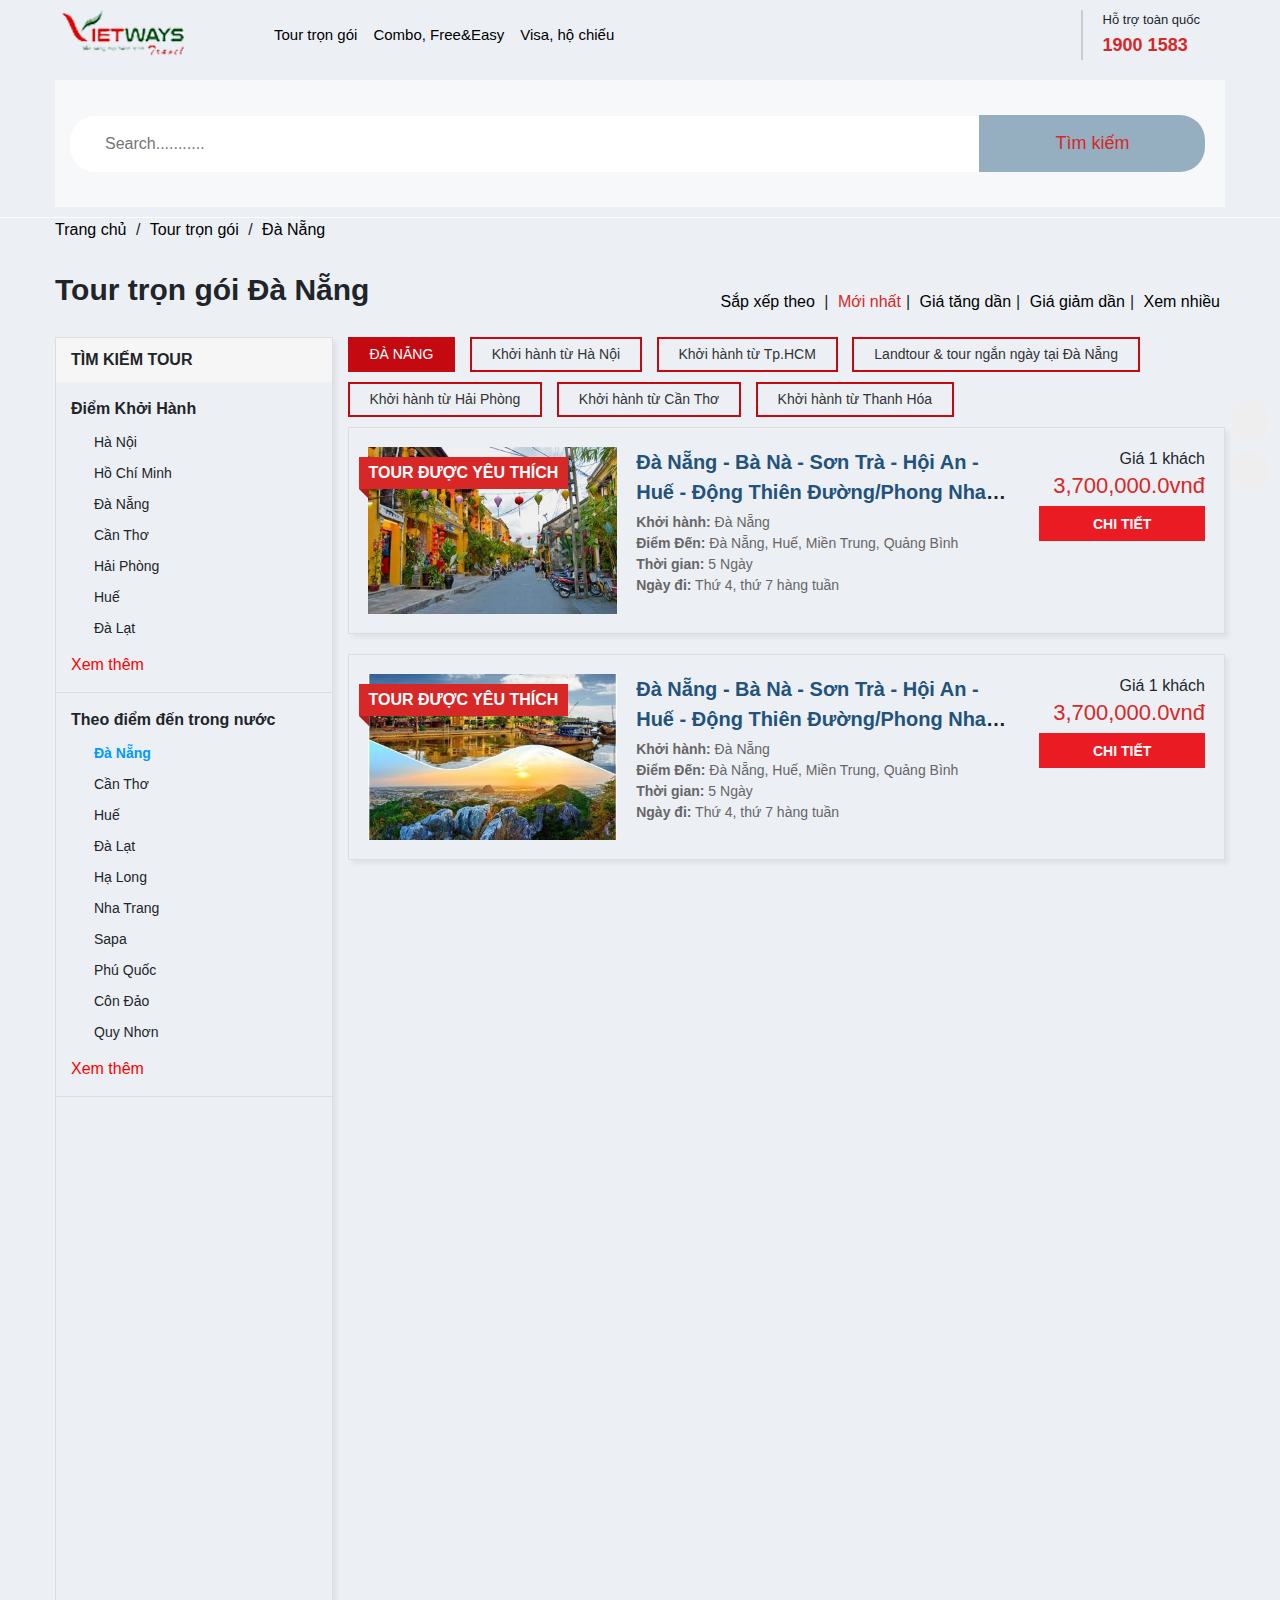
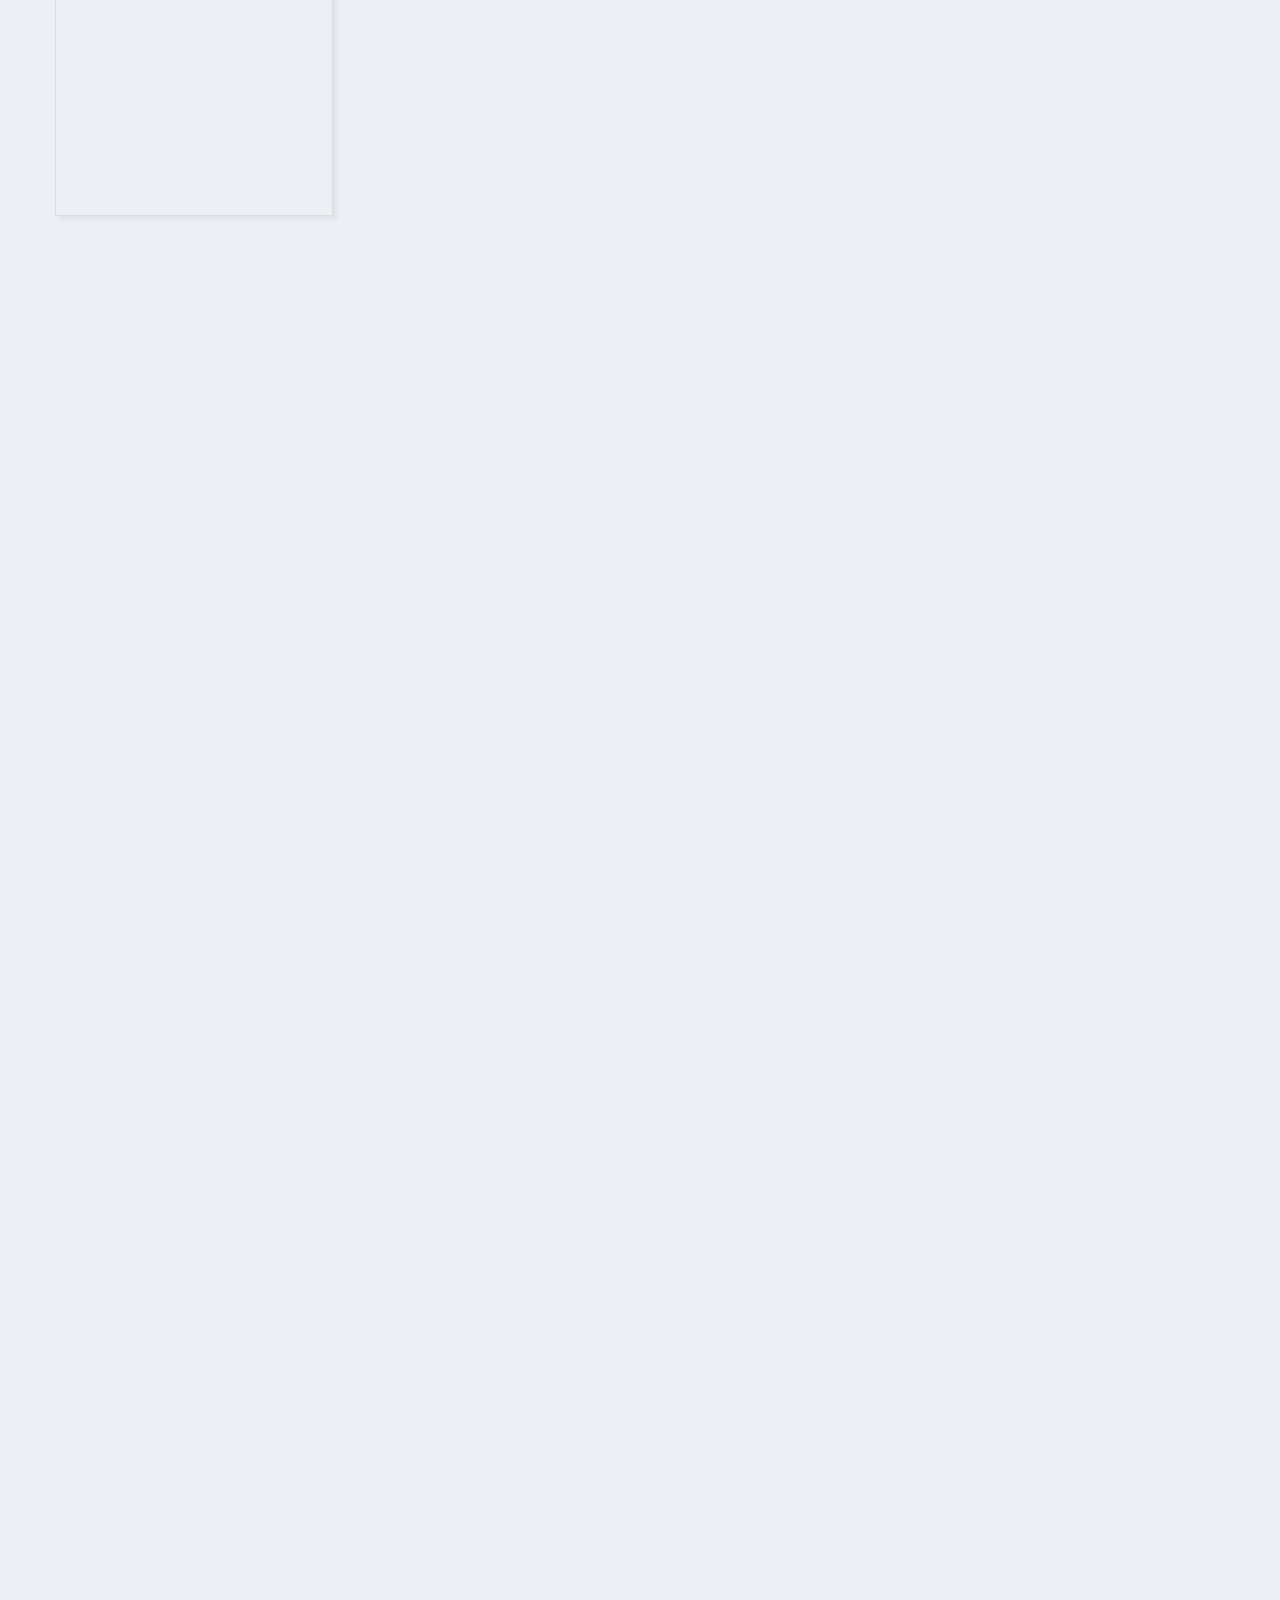
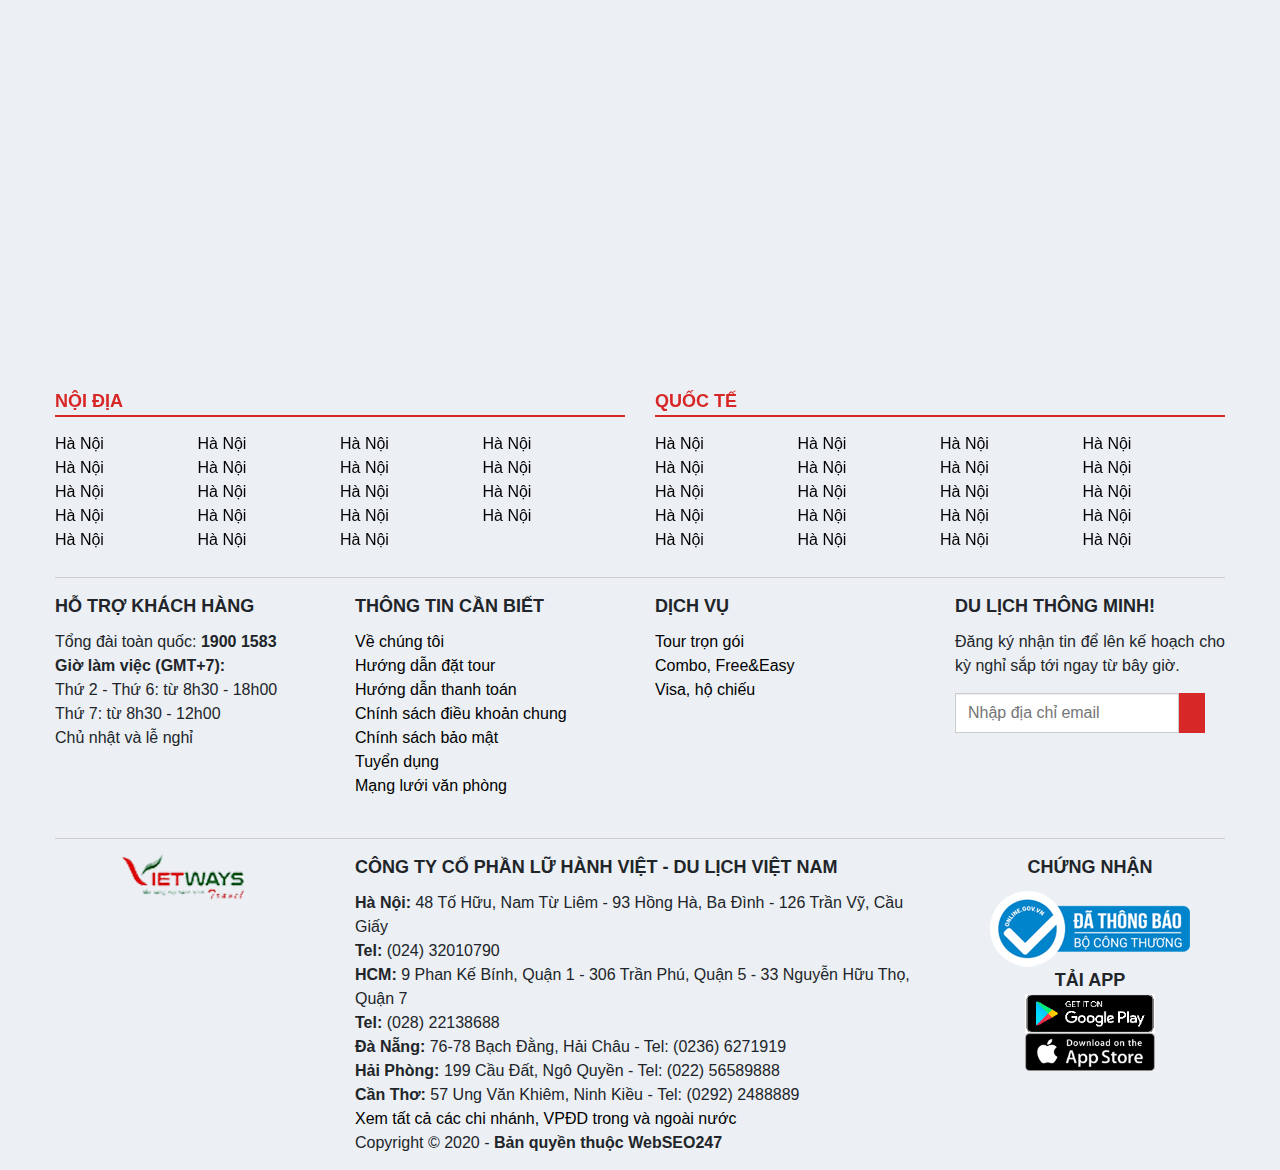
==== commit c9fb2d52: "add" ====
--- a/category.html
+++ b/category.html
@@ -23,7 +23,7 @@
                     <nav class="navbar navbar-expand-lg navbar-light">
 
                         <button class="navbar-toggler" id="id-menu-nav-header" type="button">
-                          <span class="navbar-toggler-icon"></span>
+                          <i class="fas fa-bars"></i>
                         </button>
                         <a class="navbar-brand" href="#">
                             <img src="public/images/logo.png" alt="">
@@ -34,12 +34,12 @@
                             </div>
                             <ul class="nav navbar-nav">
                                 <li class="nav-item nav-link menu-main">
-                                    <a href="#"> <b>Tour trọn gói</b></a>
-                                </li>
-                                <li class="nav-item nav-link menu-main"><a href="#"><b>Combo, Free&Easy</b></a></li>
-                                <li class="nav-item nav-link menu-main"><a href="#"><b>Visa, hộ chiếu</b></a></li>
+                                    <a href="#"> Tour trọn gói</a>
+                                </li>
+                                <li class="nav-item nav-link menu-main"><a href="#">Combo, Free&Easy</a></li>
+                                <li class="nav-item nav-link menu-main"><a href="#">Visa, hộ chiếu</a></li>
                                 <li class="nav-item nav-link active menu-toggler-nav">
-                                    <a href="#" class="close-mobile-toggler-icon"><span class="navbar-toggler-icon"></span></a>
+                                    <a href="#" class="close-mobile-toggler-icon"><i class="fas fa-bars"></i></a>
                                     <ul class="menu-toggler-nav-active">
                                         <li><a href="#" class="">Về chúng tôi</a></li>
                                         <li><a href="#" class="">Hướng dẫn đặt tour</a></li>
--- a/public/css/style.css
+++ b/public/css/style.css
@@ -41,6 +41,9 @@
   background: #ecf0f5;
 }
 
+.header .box-menu .navbar {
+  padding: 0;
+}
 .header .box-menu .btnCloseMenuHeader {
   opacity: 0;
   visibility: hidden;
@@ -57,6 +60,10 @@
   top: 0;
   left: 0;
   cursor: pointer;
+}
+.header .box-menu .navbar-nav .menu-toggler-nav .navbar-toggler-icon {
+  -webkit-filter: opacity(1) drop-shadow(0 0 0 #000);
+  filter: opacity(1) drop-shadow(0 0 0 #000);
 }
 .header .box-menu .navbar-nav .menu-toggler-nav .menu-toggler-nav-active {
   position: absolute;
@@ -81,7 +88,9 @@
   visibility: visible;
 }
 .header .box-menu .navbar-nav .menu-main a {
-  color: #576574;
+  color: #000;
+  font-size: 15px;
+  font-weight: 500;
   -webkit-transition: all 0.5s ease;
   -moz-transition: all 0.5s ease;
   -o-transition: all 0.5s ease;
@@ -91,7 +100,7 @@
   margin-left: 40px;
 }
 .header .box-menu .navbar-nav .menu-main a:hover {
-  color: #ffbe76;
+  color: #d82727;
 }
 .header .box-menu .form-inline .box-support .s-title {
   margin: 10px 25px 10px 0;
@@ -191,7 +200,7 @@
   position: absolute;
   top: 50%;
   left: 50%;
-  transform: translate(-50%, -50%);
+  transform: translate(-50%, -35%);
 }
 .bannerHome a .searchForm {
   background: rgba(223, 249, 251, 0.8);
@@ -209,8 +218,8 @@
   padding: 15px;
   text-align: center;
   width: calc(20% - 2px);
-  background: #95afc0;
-  color: #d82727;
+  background: #d82727;
+  color: #fff;
   border-top-right-radius: 25px;
   border-bottom-right-radius: 25px;
   font-size: 18px;
@@ -323,6 +332,7 @@
 }
 .pageHome .box-3 .txtNameTitel .btnSee {
   float: right;
+  font-size: 14px;
 }
 .pageHome .box-3 .txtNameTitel .btnSee i {
   color: #9c1320;
@@ -656,6 +666,7 @@
   font-weight: 500;
 }
 .pageHome .box-5 .txtNameTitel .btnSee {
+  font-size: 14px;
   float: right;
 }
 .pageHome .box-5 .txtNameTitel .btnSee i {
@@ -760,6 +771,7 @@
   font-weight: 500;
 }
 .pageHome .box-6 .txtNameTitel .btnSee {
+  font-size: 14px;
   float: right;
 }
 .pageHome .box-6 .txtNameTitel .btnSee i {
@@ -1320,9 +1332,6 @@
   padding-left: 7.5px;
   padding-right: 7.5px;
 }
-.pageTourTravel .box-4 .boxContent .box-item-content .box-desc .box-content .textDescBox {
-  width: 100%;
-}
 .pageTourTravel .box-4 .boxContent .box-item-content .ribbon .rib {
   font-weight: 500;
 }
@@ -1348,6 +1357,894 @@
   margin-top: 15px;
 }
 
+.page-visa .box-4 {
+  margin: 55px 0 15px 0;
+}
+.page-visa .box-4 .boxContent .dateTimeCountVisa i {
+  margin-right: 10px;
+}
+.page-visa .box-4 .boxContent .box-item-content .box-desc .box-content .textDescBox {
+  width: 100%;
+}
+.page-visa .box-4 .boxContent .box-item-content .box-desc .box-content .box-price {
+  text-align: right;
+}
+
+.pageDetail .bannerDetail-nav {
+  margin: 0 0 30px 0;
+  padding: 7px 0 7px 0;
+  -webkit-border-radius: 0;
+  -moz-border-radius: 0;
+  border-radius: 0;
+  width: 100%;
+  background: #ccc;
+}
+.pageDetail .bannerDetail-nav ul li {
+  font-size: 13px;
+  display: inline-block;
+}
+.pageDetail .bannerDetail-nav ul li a {
+  padding-right: 5px;
+}
+.pageDetail .bannerDetail-nav ul li a:hover {
+  color: #d82727;
+}
+.pageDetail .bannerDetail-nav ul li span {
+  padding-right: 5px;
+}
+.pageDetail .box-content-detail-main {
+  position: relative;
+}
+.pageDetail .box-content-detail-main .mid-title .title-main {
+  font-size: 30px;
+  position: relative;
+  margin: 20px 0;
+}
+.pageDetail .box-content-detail-main .fl-col-4 {
+  width: calc(40% - 15px);
+  display: inline-block;
+  margin-left: 15px;
+  float: right;
+}
+.pageDetail .box-content-detail-main .fl-col-4 .box-detail-tour {
+  border: 1px solid #dddddd;
+  margin-bottom: 20px;
+  -webkit-box-shadow: 4px 4px 4px rgba(0, 0, 0, 0.05);
+  -moz-box-shadow: 4px 4px 4px rgba(0, 0, 0, 0.05);
+  box-shadow: 4px 4px 4px rgba(0, 0, 0, 0.05);
+  padding: 15px;
+}
+.pageDetail .box-content-detail-main .fl-col-4 .box-detail-tour .table-detail {
+  width: 100%;
+}
+.pageDetail .box-content-detail-main .fl-col-4 .box-detail-tour .table-detail td {
+  padding: 10px;
+  border-bottom: 1px solid #ccc;
+}
+.pageDetail .box-content-detail-main .fl-col-4 .box-detail-tour .table-detail td .color1 {
+  color: #d82727;
+}
+.pageDetail .box-content-detail-main .fl-col-4 .box-detail-tour .table-detail td:first-child {
+  padding-left: 0;
+  white-space: nowrap;
+}
+.pageDetail .box-content-detail-main .fl-col-4 .box-detail-tour .table-detail td:last-child {
+  padding-right: 0;
+}
+.pageDetail .box-content-detail-main .fl-col-4 .box-detail-tour .table-detail tr:last-child td {
+  border-bottom: 0;
+}
+.pageDetail .box-content-detail-main .fl-col-4 .box-detail-tour .bdt-item {
+  border-bottom: 1px solid #ffffff;
+  padding: 5px 15px;
+}
+.pageDetail .box-content-detail-main .fl-col-4 .box-detail-tour .bdt-item .fl {
+  float: left;
+}
+.pageDetail .box-content-detail-main .fl-col-4 .box-detail-tour .bdt-item .fl .f16 {
+  font-size: 16px;
+  line-height: 25px;
+}
+.pageDetail .box-content-detail-main .fl-col-4 .box-detail-tour .bdt-item .fl .color3 {
+  color: #999999;
+}
+.pageDetail .box-content-detail-main .fl-col-4 .box-detail-tour .bdt-item .fr {
+  float: right;
+}
+.pageDetail .box-content-detail-main .fl-col-4 .box-detail-tour .bdt-item .fr .fs20 {
+  font-size: 20px;
+  line-height: 30px;
+  color: #d82727;
+}
+.pageDetail .box-content-detail-main .fl-col-4 .box-detail-tour .bdt-item .book-tour {
+  display: block;
+  text-align: center;
+  font-size: 16px;
+  line-height: 25px;
+  padding: 10px;
+  background: #d82727;
+  color: #ffffff;
+  text-transform: uppercase;
+  font-weight: bold;
+  margin: 10px 0;
+}
+.pageDetail .box-content-detail-main .fl-col-4 .box-detail-tour .bdt-item:last-child {
+  border-bottom: 0;
+}
+.pageDetail .box-content-detail-main .fl-col-4 .box-detail-tour .nb-title {
+  font-size: 18px;
+  font-weight: bold;
+  text-transform: uppercase;
+  color: #d82727;
+  margin-bottom: 10px;
+}
+.pageDetail .box-content-detail-main .fl-col-4 .box-detail-tour .nb-content ul li {
+  position: relative;
+}
+.pageDetail .box-content-detail-main .fl-col-4 .box-detail-tour .nb-content ul li i {
+  font-weight: bold;
+  font-size: 8px;
+  color: #d82727;
+  margin-right: 20px;
+}
+.pageDetail .box-content-detail-main .fl-col-4 .box-detail-tour .nb-content .title-box {
+  margin-top: 15px;
+  font-size: 18px;
+  color: #d82727;
+}
+.pageDetail .box-content-detail-main .fl-col-4 .box-detail-tour .nb-content .table-detail tbody .icon img {
+  max-width: 40px;
+  width: 100%;
+}
+.pageDetail .box-content-detail-main .fl-col-4 .box-detail-tour .nb-title {
+  font-size: 18px;
+  line-height: 25px;
+  font-weight: bold;
+  text-transform: uppercase;
+  color: #d82727;
+  margin-bottom: 10px;
+}
+.pageDetail .box-content-detail-main .fl-col-4 .box-detail-tour.hasBg {
+  background: #f2f2f2;
+  padding: 0;
+}
+.pageDetail .box-content-detail-main .fl-col-4 .div_adv {
+  text-align: center;
+  margin-bottom: 20px;
+}
+.pageDetail .box-content-detail-main .fl-col-4 .div_adv .advertise a {
+  display: block;
+  position: relative;
+}
+.pageDetail .box-content-detail-main .fl-col-4 .div_adv .advertise a img {
+  width: 100%;
+}
+.pageDetail .box-content-detail-main .fl-col-4 .div_adv .advertise a .box-desc {
+  position: absolute;
+  z-index: 10;
+  top: 0;
+  width: 100%;
+  height: 100%;
+}
+.pageDetail .box-content-detail-main .fl-col-4 .div_adv .advertise a .box-desc .box-title {
+  font-size: 30px;
+  display: block;
+  color: #fff;
+  margin-top: 0;
+  padding: 35px 0 20px 0;
+  font-weight: bold;
+  text-shadow: 1px 1px 0 rgba(0, 0, 0, 0.25), 0 1px 15px rgba(0, 0, 0, 0.5);
+}
+.pageDetail .box-content-detail-main .fl-col-4 .div_adv .advertise a .box-desc .btn-box {
+  padding: 5px 10px;
+  font-size: 12px;
+  border-radius: 50px;
+  display: inline-block;
+  font-weight: 500;
+  color: #333;
+  background-color: #fff;
+  border-color: #ccc;
+}
+.pageDetail .box-content-detail-main .fr-col-8 {
+  width: 60%;
+  display: inline-block;
+  float: left;
+  overflow: auto;
+  position: relative;
+}
+.pageDetail .box-content-detail-main .fr-col-8 .swiper-container {
+  width: 100%;
+  height: 100%;
+}
+.pageDetail .box-content-detail-main .fr-col-8 .swiper-container .swiper-slide img {
+  width: 100%;
+}
+.pageDetail .box-content-detail-main .fr-col-8 .swiper-container .paginationInfoD .swiper-pagination-bullet {
+  height: 14px;
+  width: 14px;
+  background: #fff;
+  opacity: 1;
+  transform: scale(0.66);
+}
+.pageDetail .box-content-detail-main .fr-col-8 .swiper-container .paginationInfoD .swiper-pagination-bullet-active {
+  border-radius: 50%;
+  border: 2px solid #FFF;
+  background: unset;
+  transform: scale(1);
+}
+.pageDetail .box-content-detail-main .fr-col-8 .swiper-container .next_infoD {
+  right: 15px;
+}
+.pageDetail .box-content-detail-main .fr-col-8 .swiper-container .prev_infoD {
+  left: 15px;
+}
+.pageDetail .box-content-detail-main .fr-col-8 .swiper-container .btnInfo {
+  position: absolute;
+  top: 50%;
+  z-index: 10;
+  -webkit-transform: translate(0, -50%);
+  -ms-transform: translate(0, -50%);
+  transform: translate(0, -50%);
+  width: 45px;
+  height: 45px;
+  background: rgba(0, 0, 0, 0.7);
+  -webkit-transition: all 0.5s ease;
+  -moz-transition: all 0.5s ease;
+  -o-transition: all 0.5s ease;
+  transition: all 0.5s ease;
+}
+.pageDetail .box-content-detail-main .fr-col-8 .swiper-container .btnInfo i {
+  position: absolute;
+  top: 50%;
+  left: 50%;
+  font-weight: bold;
+  -webkit-transform: translate(-50%, -50%);
+  -moz-transform: translate(-50%, -50%);
+  -ms-transform: translate(-50%, -50%);
+  -o-transform: translate(-50%, -50%);
+  transform: translate(-50%, -50%);
+  color: #ffffff;
+  font-size: 22px;
+}
+.pageDetail .box-content-detail-main .fr-col-8 .swiper-container .btnInfo:hover {
+  background: rgba(216, 39, 39, 0.9);
+}
+.pageDetail .box-content-detail-main .fr-col-8 .desc-info .linkTabD {
+  border-bottom: 2px solid #333333;
+  margin: 25px 0;
+}
+.pageDetail .box-content-detail-main .fr-col-8 .desc-info .linkTabD a {
+  font-size: 18px;
+  color: #666666;
+  display: block;
+  text-align: center;
+  text-decoration: none;
+  padding: 10px 15px;
+  position: relative;
+  margin-bottom: 0;
+  text-transform: uppercase;
+  font-weight: bold;
+  border: none;
+  margin-right: 2px;
+}
+.pageDetail .box-content-detail-main .fr-col-8 .desc-info .linkTabD a.active {
+  background: #d82727;
+  color: #ffffff;
+}
+.pageDetail .box-content-detail-main .fr-col-8 .desc-info .linkTabD a:hover {
+  background: #d82727;
+  color: #ffffff;
+}
+.pageDetail .box-content-detail-main .fr-col-8 .desc-info .tab-content .tabDescMaps .mapsTab {
+  max-height: 480px;
+  height: 100%;
+}
+.pageDetail .box-content-detail-main .fr-col-8 .desc-info .tab-content .tabDescMaps .mapsTab iframe {
+  height: 480px;
+  width: 100%;
+}
+.pageDetail .box-content-detail-main .fr-col-8 .like_share {
+  margin: 20px 0;
+}
+.pageDetail .box-content-detail-main .fr-col-8 .like_share .likeBoxShear {
+  padding: 10px;
+  background: #f2f2f2;
+}
+.pageDetail .box-content-detail-main .fr-col-8 .like_share .likeBoxShear .like_facebook {
+  display: inline-block;
+}
+.pageDetail .box-content-detail-main .fr-col-8 .like_share .likeBoxShear .like_facebook ul li {
+  display: inline-block;
+  margin-right: 10px;
+}
+.pageDetail .box-content-detail-main .fr-col-8 .like_share .likeBoxShear .like_facebook ul li .btnLink {
+  border-radius: 4px;
+  font-size: 13px;
+  padding: 7px 8px;
+  color: #fff;
+  background: #1877f2;
+  font-weight: bold;
+  display: inline-block;
+}
+.pageDetail .box-content-detail-main .fr-col-8 .like_share .likeBoxShear .like_facebook ul li .btnLink:hover {
+  color: #fff;
+}
+.pageDetail .box-content-detail-main .fr-col-8 .like_share .likeBoxShear .like_facebook ul li .btnLink:hover .icon2 {
+  color: #d82727;
+}
+.pageDetail .box-content-detail-main .fr-col-8 .like_share .likeBoxShear .like_facebook ul li .btnLink .icon2 {
+  color: #d82727;
+}
+.pageDetail .box-content-detail-main .fr-col-8 .like_share .likeBoxShear .like_facebook ul li:nth-child(2) .btnLink {
+  background: #fff;
+  color: #666;
+}
+.pageDetail .box-content-detail-main .fr-col-8 .like_share .likeBoxShear .feedback {
+  float: right;
+  color: #666666;
+}
+.pageDetail .box-content-detail-main .fr-col-8 .like_share .likeBoxShear .feedback a span {
+  margin-left: 5px;
+}
+.pageDetail .box-content-detail-main .fr-col-8 .like_share .likeBoxShear .feedback a:hover {
+  color: #d82727;
+}
+.pageDetail .box-content-detail-main .fr-col-8 .like_share .box-tags {
+  margin: 20px 0;
+}
+.pageDetail .box-content-detail-main .fr-col-8 .like_share .box-tags .txt {
+  font-size: 13px;
+  color: #333333;
+  position: relative;
+  font-weight: bold;
+}
+.pageDetail .box-content-detail-main .fr-col-8 .like_share .box-tags .txt i {
+  margin-right: 5px;
+}
+.pageDetail .box-content-detail-main .fr-col-8 .like_share .box-tags a {
+  display: inline-block;
+  font-size: 13px;
+  color: #666666;
+  margin-right: 10px;
+  position: relative;
+}
+.pageDetail .box-content-detail-main .fr-col-8 .like_share .comment {
+  margin-bottom: 20px;
+}
+.pageDetail .box-content-detail-main .fr-col-8 .like_share .comment .title {
+  font-size: 18px;
+  margin-bottom: 10px;
+  text-transform: uppercase;
+  font-weight: bold;
+  color: #ed1c24;
+}
+.pageDetail .box-content-detail-main .fr-col-8 .like_share .comment .formComment .contentComment .form-control {
+  border-radius: 0;
+  height: 140px;
+}
+.pageDetail .box-content-detail-main .fr-col-8 .like_share .comment .formComment .content-info {
+  display: none;
+  padding: 15px;
+  background-color: #ffffff;
+  -webkit-box-shadow: 0 0 5px rgba(0, 0, 0, 0.3);
+  -moz-box-shadow: 0 0 5px rgba(0, 0, 0, 0.3);
+  -o-box-shadow: 0 0 5px rgba(0, 0, 0, 0.3);
+  -ms-box-shadow: 0 0 5px rgba(0, 0, 0, 0.3);
+  box-shadow: 0 0 5px rgba(0, 0, 0, 0.3);
+}
+.pageDetail .box-content-detail-main .fr-col-8 .like_share .comment .formComment .content-info input {
+  margin-bottom: 10px;
+}
+.pageDetail .box-content-detail-main .fr-col-8 .like_share .comment .formComment .content-info .btn {
+  height: auto;
+  font-size: 16px;
+  color: #ffffff;
+  padding: 7px 20px;
+  text-transform: uppercase;
+  background: #67635c;
+  border: 0;
+  margin-right: 5px;
+  -webkit-transition: all 0.5s ease;
+  -moz-transition: all 0.5s ease;
+  -o-transition: all 0.5s ease;
+  transition: all 0.5s ease;
+  -webkit-box-shadow: none;
+  -moz-box-shadow: none;
+  box-shadow: none;
+}
+.pageDetail .box-content-detail-main::after {
+  clear: both;
+  content: "";
+  display: block;
+  width: 0px;
+  height: 0px;
+}
+.pageDetail .box-6 {
+  margin-bottom: 30px;
+  position: relative;
+}
+.pageDetail .box-6 .txtNameTitel {
+  border-bottom: 2px solid #ccc;
+  padding-bottom: 5px;
+  margin-bottom: 15px;
+  font-size: 30px;
+  color: #535c68;
+  font-weight: 500;
+  position: relative;
+}
+.pageDetail .box-6 .txtNameTitel .btnSee {
+  top: 50%;
+  font-size: 14px;
+  position: absolute;
+  right: 5px;
+  transform: translateY(-50%);
+}
+.pageDetail .box-6 .txtNameTitel .btnSee i {
+  color: #9c1320;
+}
+.pageDetail .box-6 .txtNameTitel .btnSee:hover a {
+  color: #9c1320;
+}
+.pageDetail .box-6 .boxContent {
+  position: relative;
+}
+.pageDetail .box-6 .boxContent .swiper-container {
+  width: 100%;
+  height: 100%;
+}
+.pageDetail .box-6 .boxContent .box-item-content {
+  position: relative;
+  background: rgba(246, 254, 255, 0.8);
+  -webkit-transition: all 0.5s ease;
+  -moz-transition: all 0.5s ease;
+  -o-transition: all 0.5s ease;
+  transition: all 0.5s ease;
+  margin-bottom: 20px;
+}
+.pageDetail .box-6 .boxContent .box-item-content .avatar {
+  position: relative;
+  overflow: hidden;
+  cursor: pointer;
+}
+.pageDetail .box-6 .boxContent .box-item-content .avatar img {
+  width: 100%;
+  -webkit-transition: transform 0.8s cubic-bezier(0.44, 0.185, 0.575, 0.86);
+  -moz-transition: transform 0.8s cubic-bezier(0.44, 0.185, 0.575, 0.86);
+  -o-transition: transform 0.8s cubic-bezier(0.44, 0.185, 0.575, 0.86);
+  transition: transform 0.8s cubic-bezier(0.44, 0.185, 0.575, 0.86);
+}
+.pageDetail .box-6 .boxContent .box-item-content .avatar .mapName {
+  position: absolute;
+  bottom: 0;
+  left: 0;
+  padding: 8px 10px;
+  background: rgba(52, 74, 113, 0.9);
+  color: #ffffff;
+}
+.pageDetail .box-6 .boxContent .box-item-content .avatar .mapName i {
+  margin-right: 5px;
+}
+.pageDetail .box-6 .boxContent .box-item-content .box-desc {
+  padding: 15px;
+}
+.pageDetail .box-6 .boxContent .box-item-content .box-desc .box-title {
+  height: 60px;
+  overflow: hidden;
+  text-overflow: ellipsis;
+  display: -webkit-box;
+  -webkit-line-clamp: 2;
+  -webkit-box-orient: vertical;
+}
+.pageDetail .box-6 .boxContent .box-item-content .box-desc .box-title a {
+  font-weight: bold;
+  font-size: 18px;
+  -webkit-transition: all 0.5s ease;
+  -moz-transition: all 0.5s ease;
+  -o-transition: all 0.5s ease;
+  transition: all 0.5s ease;
+}
+.pageDetail .box-6 .boxContent .box-item-content .box-desc .box-title a:hover {
+  color: #d82727;
+}
+.pageDetail .box-6 .boxContent .box-item-content .box-desc .box-content {
+  position: relative;
+}
+.pageDetail .box-6 .boxContent .box-item-content .box-desc .box-content .textDescBox {
+  width: 80%;
+  color: #666666;
+  overflow: hidden;
+  white-space: nowrap;
+  -ms-text-overflow: ellipsis;
+  text-overflow: ellipsis;
+}
+.pageDetail .box-6 .boxContent .box-item-content .box-desc .box-content .box-price {
+  font-size: 20px;
+  color: #d82727;
+  font-weight: bold;
+  margin: 10px 0;
+}
+.pageDetail .box-6 .boxContent .box-item-content .box-desc .box-content .box-right {
+  position: absolute;
+  bottom: 0;
+  right: 0;
+  text-align: right;
+}
+.pageDetail .box-6 .boxContent .box-item-content .ribbon {
+  position: absolute;
+  top: 10px;
+  left: -10px;
+  pointer-events: none;
+}
+.pageDetail .box-6 .boxContent .box-item-content .ribbon .rib {
+  background-color: #d82727;
+  border-color: #d82727;
+  font-weight: bold;
+  padding: 4px 10px;
+  color: #ffffff;
+  position: relative;
+  text-transform: uppercase;
+}
+.pageDetail .box-6 .boxContent .box-item-content .ribbon .rib::before {
+  content: "";
+  width: 0;
+  bottom: 0;
+  border-top: solid 10px;
+  border-left: solid 10px transparent;
+  border-top-color: inherit;
+  border-right-color: inherit;
+  position: absolute;
+  top: 100%;
+  left: 0;
+  -webkit-filter: brightness(80%);
+  filter: brightness(80%);
+}
+.pageDetail .box-6 .boxContent .box-item-content:hover {
+  box-shadow: 2px 2px 10px #ccc;
+}
+.pageDetail .box-6 .boxContent .box-item-content:hover .avatar img {
+  -webkit-transform: scale(1.06);
+  -moz-transform: scale(1.06);
+  -o-transform: scale(1.06);
+  -ms-transform: scale(1.06);
+  transform: scale(1.06);
+}
+.pageDetail .box-6 .boxContent .btnSwiper {
+  position: absolute;
+  width: 40px;
+  top: 50%;
+  height: 40px;
+  -webkit-border-radius: 50%;
+  -moz-border-radius: 50%;
+  border-radius: 50%;
+  background: #ffffff;
+  -webkit-box-shadow: 1px 1px 2px rgba(0, 0, 0, 0.2);
+  -moz-box-shadow: 1px 1px 2px rgba(0, 0, 0, 0.2);
+  box-shadow: 1px 1px 2px rgba(0, 0, 0, 0.2);
+  -webkit-transition: all 0.5s ease;
+  -moz-transition: all 0.5s ease;
+  -o-transition: all 0.5s ease;
+  transition: all 0.5s ease;
+  -webkit-transform: translate(0, -50%);
+  -ms-transform: translate(0, -50%);
+  transform: translate(0, -50%);
+  cursor: pointer;
+  z-index: 1;
+  display: flex;
+  justify-content: center;
+  align-items: center;
+}
+.pageDetail .box-6 .boxContent .next_blog {
+  right: -20px;
+}
+.pageDetail .box-6 .boxContent .prev_blog {
+  left: -20px;
+}
+.pageDetail .box-6 .boxContent .prev_blog:hover,
+.pageDetail .box-6 .boxContent .next_blog:hover {
+  background: #d82727;
+  color: #fff;
+}
+
+.popupAddToCArt .modal-dialog {
+  max-width: 100%;
+  width: 90%;
+  margin: auto;
+}
+.popupAddToCArt .modal-dialog .btnCloseModal {
+  display: none;
+}
+.popupAddToCArt .process-wrapper {
+  margin: auto;
+  padding: 15px;
+  width: 100%;
+}
+.popupAddToCArt .process-wrapper .progress-bar-container {
+  position: relative;
+  width: 100%;
+  margin: auto;
+  height: 100px;
+}
+.popupAddToCArt .process-wrapper .progress-bar-container ul {
+  padding: 0;
+  margin: 0;
+  padding-top: 15px;
+  z-index: 9999;
+  position: absolute;
+  width: 100%;
+  margin-top: -40px;
+}
+.popupAddToCArt .process-wrapper .progress-bar-container ul li {
+  list-style: none;
+  float: left;
+  width: 20%;
+  text-align: center;
+  color: #aaa;
+  text-transform: uppercase;
+  font-size: 11px;
+  cursor: pointer;
+  font-weight: 700;
+  transition: all ease 0.2s;
+  vertical-align: bottom;
+  height: 60px;
+  position: relative;
+}
+.popupAddToCArt .process-wrapper .progress-bar-container ul li .step-inner {
+  position: absolute;
+  width: 100%;
+  bottom: 0;
+  font-size: 14px;
+}
+.popupAddToCArt .process-wrapper .progress-bar-container ul li i {
+  opacity: 0;
+  transition: all ease 0.2s;
+}
+.popupAddToCArt .process-wrapper .progress-bar-container ul li.active,
+.popupAddToCArt .process-wrapper .progress-bar-container ul li:hover {
+  color: #d82727;
+}
+.popupAddToCArt .process-wrapper .progress-bar-container ul li.active i,
+.popupAddToCArt .process-wrapper .progress-bar-container ul li:hover i {
+  opacity: 1;
+}
+.popupAddToCArt .process-wrapper .progress-bar-container ul li:hover:after {
+  background: #555;
+}
+.popupAddToCArt .process-wrapper .progress-bar-container #line {
+  width: 40%;
+  margin: auto;
+  background: #eee;
+  height: 6px;
+  position: absolute;
+  left: 10%;
+  top: 57px;
+  z-index: 1;
+  border-radius: 50px;
+  transition: all ease 0.9s;
+}
+.popupAddToCArt .process-wrapper .progress-bar-container #line-progress {
+  content: " ";
+  width: 3%;
+  height: 100%;
+  background: #207893;
+  background: linear-gradient(to right, #207893 0%, #2ea3b7 100%);
+  position: absolute;
+  z-index: 2;
+  border-radius: 50px;
+  transition: all ease 0.9s;
+}
+.popupAddToCArt .process-wrapper .progress-content-section {
+  width: 100%;
+  margin: auto;
+  border-radius: 4px;
+}
+.popupAddToCArt .process-wrapper .progress-content-section .section-content {
+  padding: 30px 40px;
+  text-align: center;
+  display: none;
+  animation: FadeInUp 700ms ease 1;
+  animation-fill-mode: forwards;
+  transform: translateY(15px);
+  opacity: 0;
+}
+.popupAddToCArt .process-wrapper .progress-content-section .section-content .box-content {
+  position: relative;
+  padding: 15px;
+  border: 1px solid #dddddd;
+  -webkit-box-shadow: 2px 2px 4px rgba(0, 0, 0, 0.05);
+  -moz-box-shadow: 2px 2px 4px rgba(0, 0, 0, 0.05);
+  box-shadow: 2px 2px 4px rgba(0, 0, 0, 0.05);
+}
+.popupAddToCArt .process-wrapper .progress-content-section .section-content .box-content .title-box {
+  text-align: left;
+  font-size: 24px;
+  font-weight: 500;
+  position: relative;
+  text-transform: uppercase;
+}
+.popupAddToCArt .process-wrapper .progress-content-section .section-content .box-content .title-box::after {
+  content: "";
+  position: absolute;
+  bottom: 0;
+  left: 0;
+  width: 70px;
+  background: #d82727;
+  height: 2px;
+}
+.popupAddToCArt .process-wrapper .progress-content-section .section-content .box-content .box-item-product {
+  border-bottom: 1px solid #ccc;
+  padding-bottom: 10px;
+  margin: 15px 0;
+}
+.popupAddToCArt .process-wrapper .progress-content-section .section-content .box-content .box-item-product .imgBox img {
+  width: 100%;
+  height: 100%;
+}
+.popupAddToCArt .process-wrapper .progress-content-section .section-content .box-content .box-item-product .name {
+  padding: 5px 0;
+  font-size: 18px;
+  text-align: left;
+  font-weight: 500;
+}
+.popupAddToCArt .process-wrapper .progress-content-section .section-content .box-content .box-price .name {
+  display: inline-block;
+  white-space: nowrap;
+  width: calc(50% - 2px);
+  text-align: left;
+  font-size: 20px;
+}
+.popupAddToCArt .process-wrapper .progress-content-section .section-content .box-content .box-price .price {
+  white-space: nowrap;
+  display: inline-block;
+  width: calc(50% - 3px);
+  text-align: right;
+  font-size: 18px;
+  color: #fbac09;
+}
+.popupAddToCArt .process-wrapper .progress-content-section .section-content .formBoxCart {
+  position: relative;
+  padding: 15px;
+  border: 1px solid #dddddd;
+  -webkit-box-shadow: 2px 2px 4px rgba(0, 0, 0, 0.05);
+  -moz-box-shadow: 2px 2px 4px rgba(0, 0, 0, 0.05);
+  box-shadow: 2px 2px 4px rgba(0, 0, 0, 0.05);
+  text-align: left;
+}
+.popupAddToCArt .process-wrapper .progress-content-section .section-content .formBoxCart .title-box {
+  text-align: left;
+  font-size: 24px;
+  font-weight: 500;
+  position: relative;
+  text-transform: uppercase;
+}
+.popupAddToCArt .process-wrapper .progress-content-section .section-content .formBoxCart .title-box::after {
+  content: "";
+  position: absolute;
+  bottom: 0;
+  left: 0;
+  width: 70px;
+  background: #d82727;
+  height: 2px;
+}
+.popupAddToCArt .process-wrapper .progress-content-section .section-content .formBoxCart .btnSubmit {
+  background: #d82727;
+  color: #ffffff;
+  border: 0;
+  font-size: 14px;
+  padding: 10px 20px;
+  text-transform: uppercase;
+  -webkit-border-radius: 0;
+  -moz-border-radius: 0;
+  border-radius: 0;
+  -webkit-transition: all 0.5s ease;
+  -moz-transition: all 0.5s ease;
+  -o-transition: all 0.5s ease;
+  transition: all 0.5s ease;
+}
+.popupAddToCArt .process-wrapper .progress-content-section .section-content .formBoxCart .btnSubmit:hover {
+  background: #666666;
+  color: #ffffff;
+}
+.popupAddToCArt .process-wrapper .progress-content-section .section-content .loadingBox .title {
+  margin-bottom: 15px;
+  font-size: 30px;
+  color: #535c68;
+  font-weight: 500;
+  position: relative;
+}
+.popupAddToCArt .process-wrapper .progress-content-section .section-content .loadingBox .lodingClass .boxLoading {
+  display: inline-block;
+  margin-right: 10px;
+  color: #535c68;
+  font-size: 13px;
+  animation: boxLoading 2s linear infinite;
+}
+.popupAddToCArt .process-wrapper .progress-content-section .section-content .loadingBox .lodingClass .boxLoading:nth-child(1) {
+  animation-delay: 0s;
+}
+.popupAddToCArt .process-wrapper .progress-content-section .section-content .loadingBox .lodingClass .boxLoading:nth-child(2) {
+  animation-delay: 0.1s;
+}
+.popupAddToCArt .process-wrapper .progress-content-section .section-content .loadingBox .lodingClass .boxLoading:nth-child(3) {
+  animation-delay: 0.2s;
+}
+.popupAddToCArt .process-wrapper .progress-content-section .section-content .loadingBox .lodingClass .boxLoading:nth-child(4) {
+  animation-delay: 0.3s;
+}
+.popupAddToCArt .process-wrapper .progress-content-section .section-content .loadingBox .lodingClass .boxLoading:nth-child(5) {
+  animation-delay: 0.4s;
+}
+.popupAddToCArt .process-wrapper .progress-content-section .section-content .loadingBox .lodingClass .boxLoading:nth-child(6) {
+  animation-delay: 0.5s;
+}
+.popupAddToCArt .process-wrapper .progress-content-section .section-content .loadingBox .lodingClass .boxLoading:nth-child(7) {
+  animation-delay: 0.6s;
+}
+.popupAddToCArt .process-wrapper .progress-content-section .section-content .loadingBox .lodingClass .boxLoading:nth-child(8) {
+  animation-delay: 0.7s;
+}
+.popupAddToCArt .process-wrapper .progress-content-section .section-content .orderBox {
+  position: relative;
+  padding: 15px;
+  border: 1px solid #dddddd;
+  -webkit-box-shadow: 2px 2px 4px rgba(0, 0, 0, 0.05);
+  -moz-box-shadow: 2px 2px 4px rgba(0, 0, 0, 0.05);
+  box-shadow: 2px 2px 4px rgba(0, 0, 0, 0.05);
+}
+.popupAddToCArt .process-wrapper .progress-content-section .section-content .orderBox .successBox {
+  font-size: 30px;
+  margin-bottom: 10px;
+  text-transform: uppercase;
+}
+.popupAddToCArt .process-wrapper .progress-content-section .section-content .orderBox .successBox .desc .title-desc {
+  font-size: 16px;
+  line-height: 24px;
+  margin-bottom: 10px;
+}
+.popupAddToCArt .process-wrapper .progress-content-section .section-content .orderBox .successBox .desc .name-desc {
+  font-size: 18px;
+  padding: 10px 10px;
+  background: #344a71;
+  color: #ffffff;
+  margin-bottom: 20px;
+}
+.popupAddToCArt .process-wrapper .progress-content-section .section-content .orderBox .successBox .desc .box-item {
+  font-size: 16px;
+  padding: 10px 10px;
+  color: #ffffff;
+  background: #d82727;
+  margin-bottom: 20px;
+}
+.popupAddToCArt .process-wrapper .progress-content-section .section-content .orderBox .successBox .desc p {
+  font-size: 13px;
+}
+.popupAddToCArt .process-wrapper .progress-content-section .section-content .orderBox .logoSuccess img {
+  width: 100%;
+  height: 100%;
+}
+.popupAddToCArt .process-wrapper .progress-content-section .section-content.active {
+  display: block;
+}
+
+@keyframes boxLoading {
+  0%, 100% {
+    font-size: 16px;
+    color: #d82727;
+  }
+  25%, 75% {
+    font-size: 13px;
+    color: #535c68;
+  }
+}
+@keyframes FadeInUp {
+  0% {
+    transform: translateY(15px);
+    opacity: 0;
+  }
+  100% {
+    transform: translateY(0px);
+    opacity: 1;
+  }
+}
 .footer .contentFooter .box-top-footer .nameTitel {
   text-transform: uppercase;
   font-size: 18px;
@@ -1376,13 +2273,19 @@
 }
 .footer .contentFooter .box-center-footer .content-footer {
   text-align: justify;
+}
+.footer .contentFooter .box-center-footer .content-footer .desc {
+  margin-bottom: 15px;
 }
 .footer .contentFooter .box-center-footer .content-footer .box-input-group input {
   border: none;
   padding: 6px 12px;
   vertical-align: top;
   height: 40px;
-  width: calc(100% - 43px);
+  width: calc(100% - 46px);
+  border: 1px solid #ccc;
+  -webkit-box-shadow: inset 0 1px 1px rgba(0, 0, 0, 0.075);
+  box-shadow: inset 0 1px 1px rgba(0, 0, 0, 0.075);
 }
 .footer .contentFooter .box-center-footer .content-footer .box-input-group button {
   height: 40px;
@@ -1493,6 +2396,11 @@
   display: block;
 }
 
+@media (min-width: 1200px) {
+  .container {
+    max-width: 1200px;
+  }
+}
 @media only screen and (max-width: 1024px) and (min-width: 770px) {
   .page-warp .box-content .box-content-filter-main .content-boxR .list-tour .item .tour-detail .box-info .box-price {
     font-size: 18px;
@@ -1613,6 +2521,23 @@
     min-height: unset;
   }
 
+  .pageDetail .box-content-detail-main .fl-col-4 {
+    width: 100%;
+  }
+  .pageDetail .box-content-detail-main .fr-col-8 {
+    width: 100%;
+  }
+
+  .popupAddToCArt .process-wrapper .progress-bar-container ul li {
+    width: 33%;
+  }
+  .popupAddToCArt .process-wrapper .progress-content-section .section-content .formBoxCart {
+    margin-top: 20px;
+  }
+  .popupAddToCArt .process-wrapper .progress-bar-container #line {
+    width: 75%;
+  }
+
   .bannerPage-warp .searchForm .btnSearch span {
     display: none;
   }
@@ -1801,6 +2726,25 @@
     padding: 0;
   }
 
+  .pageDetail .box-6 .txtNameTitel {
+    font-size: 20px;
+  }
+
+  .popupAddToCArt .modal-dialog {
+    width: 100%;
+  }
+  .popupAddToCArt .modal-dialog .btnCloseModal {
+    display: block;
+    height: 65px;
+    font-size: 18px;
+    background: #d82727;
+    opacity: 1;
+    color: #fff;
+  }
+  .popupAddToCArt .process-wrapper .progress-content-section .section-content {
+    padding: 15px 0;
+  }
+
   .page-warp .box-content .box-content-filter-main .content-boxR .list-tour .item .tour-detail .box-img,
 .page-warp .box-content .box-content-filter-main .content-boxR .list-tour .item .tour-detail .box-desc,
 .page-warp .box-content .box-content-filter-main .content-boxR .list-tour .item .tour-detail .box-info {
@@ -1808,6 +2752,13 @@
   }
   .page-warp .box-content .box-content-filter-main .content-boxR .list-tour .item .tour-detail .box-desc {
     padding: 15px 0;
+  }
+
+  .pageDetail .box-6 .boxContent .prev_blog {
+    left: -10px;
+  }
+  .pageDetail .box-6 .boxContent .next_blog {
+    right: -15px;
   }
 
   .footer {
@@ -1890,6 +2841,25 @@
   .page-warp .box-content .box-content-filter-main .menu-category ul li a {
     padding: 5px 10px;
   }
+
+  .popupAddToCArt .process-wrapper .progress-bar-container {
+    height: max-content;
+    padding-bottom: 25px;
+  }
+  .popupAddToCArt .process-wrapper .progress-bar-container ul {
+    position: relative;
+    margin-top: 0;
+  }
+  .popupAddToCArt .process-wrapper .progress-bar-container ul li {
+    width: 100%;
+    float: none;
+    height: 20px;
+    text-align: left;
+  }
+  .popupAddToCArt .process-wrapper .progress-bar-container #line {
+    width: 80%;
+    top: 90%;
+  }
 }
 
 /*# sourceMappingURL=style.css.map */
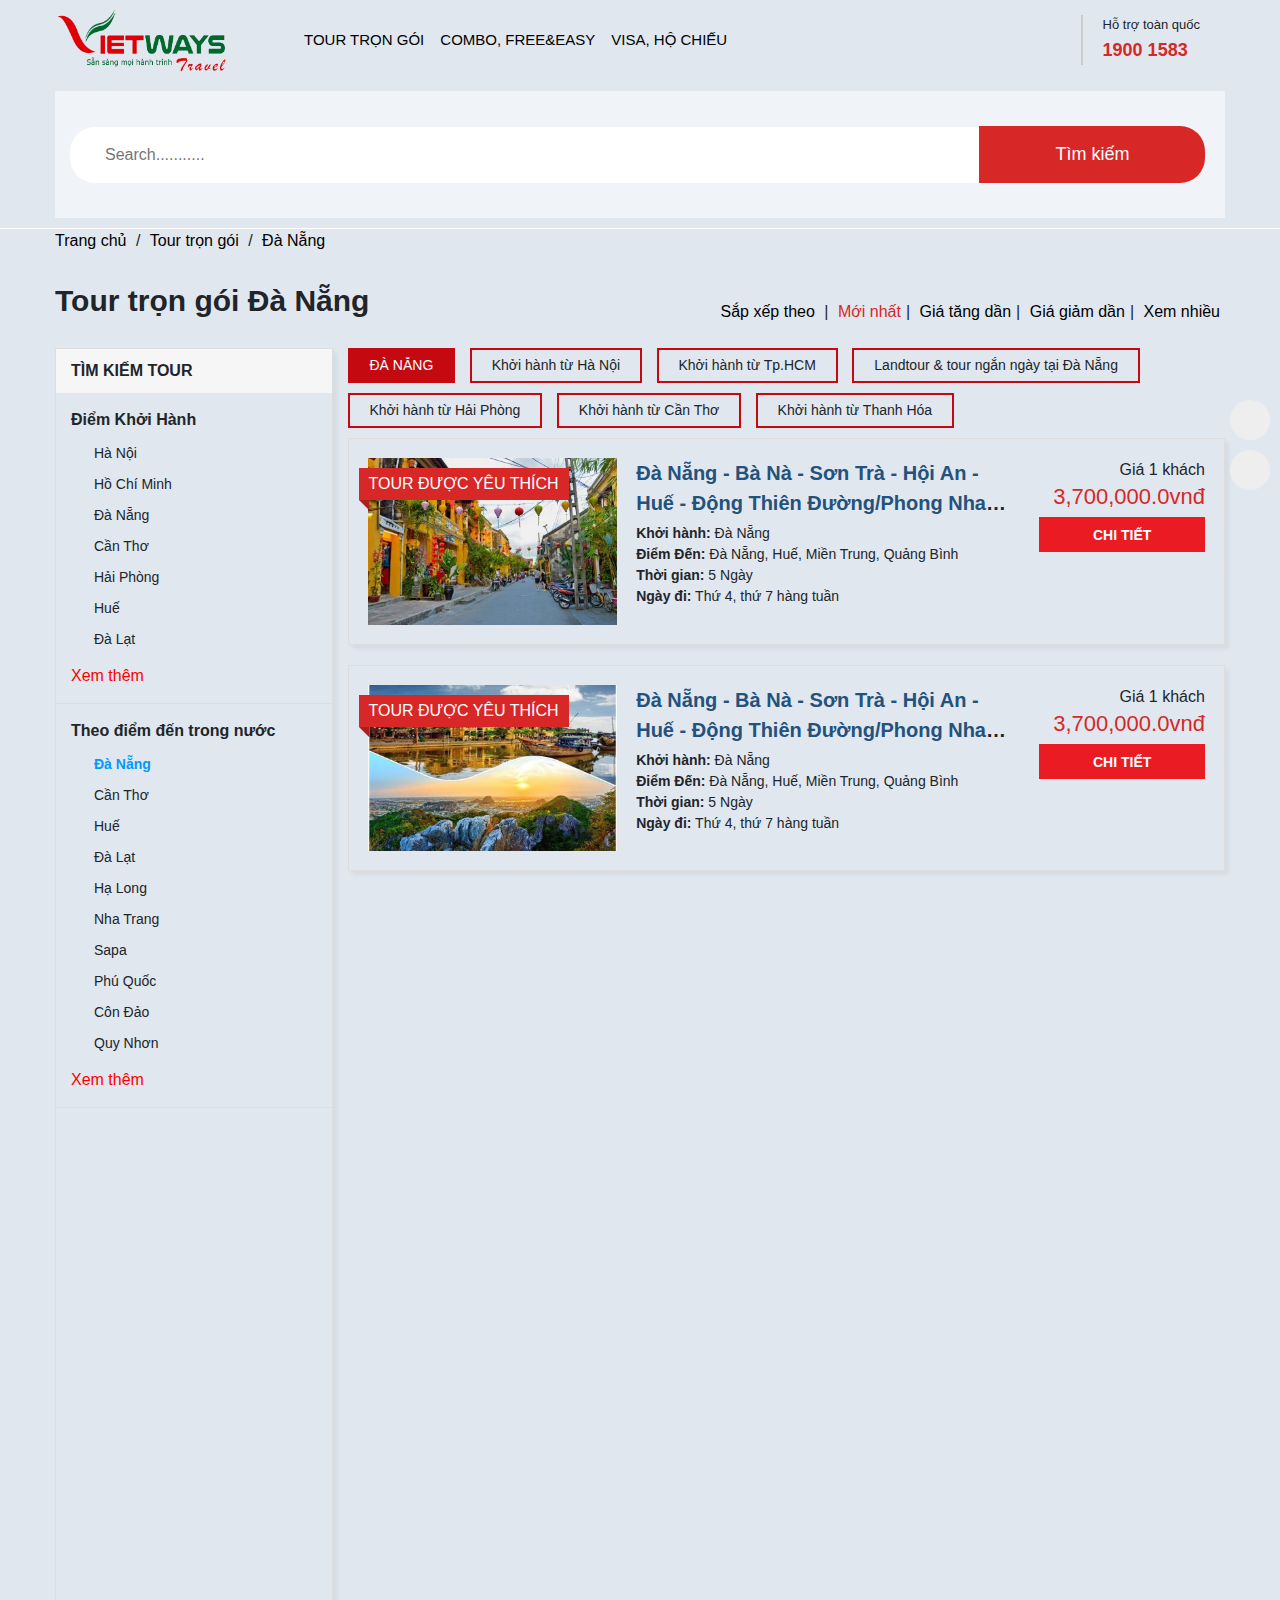
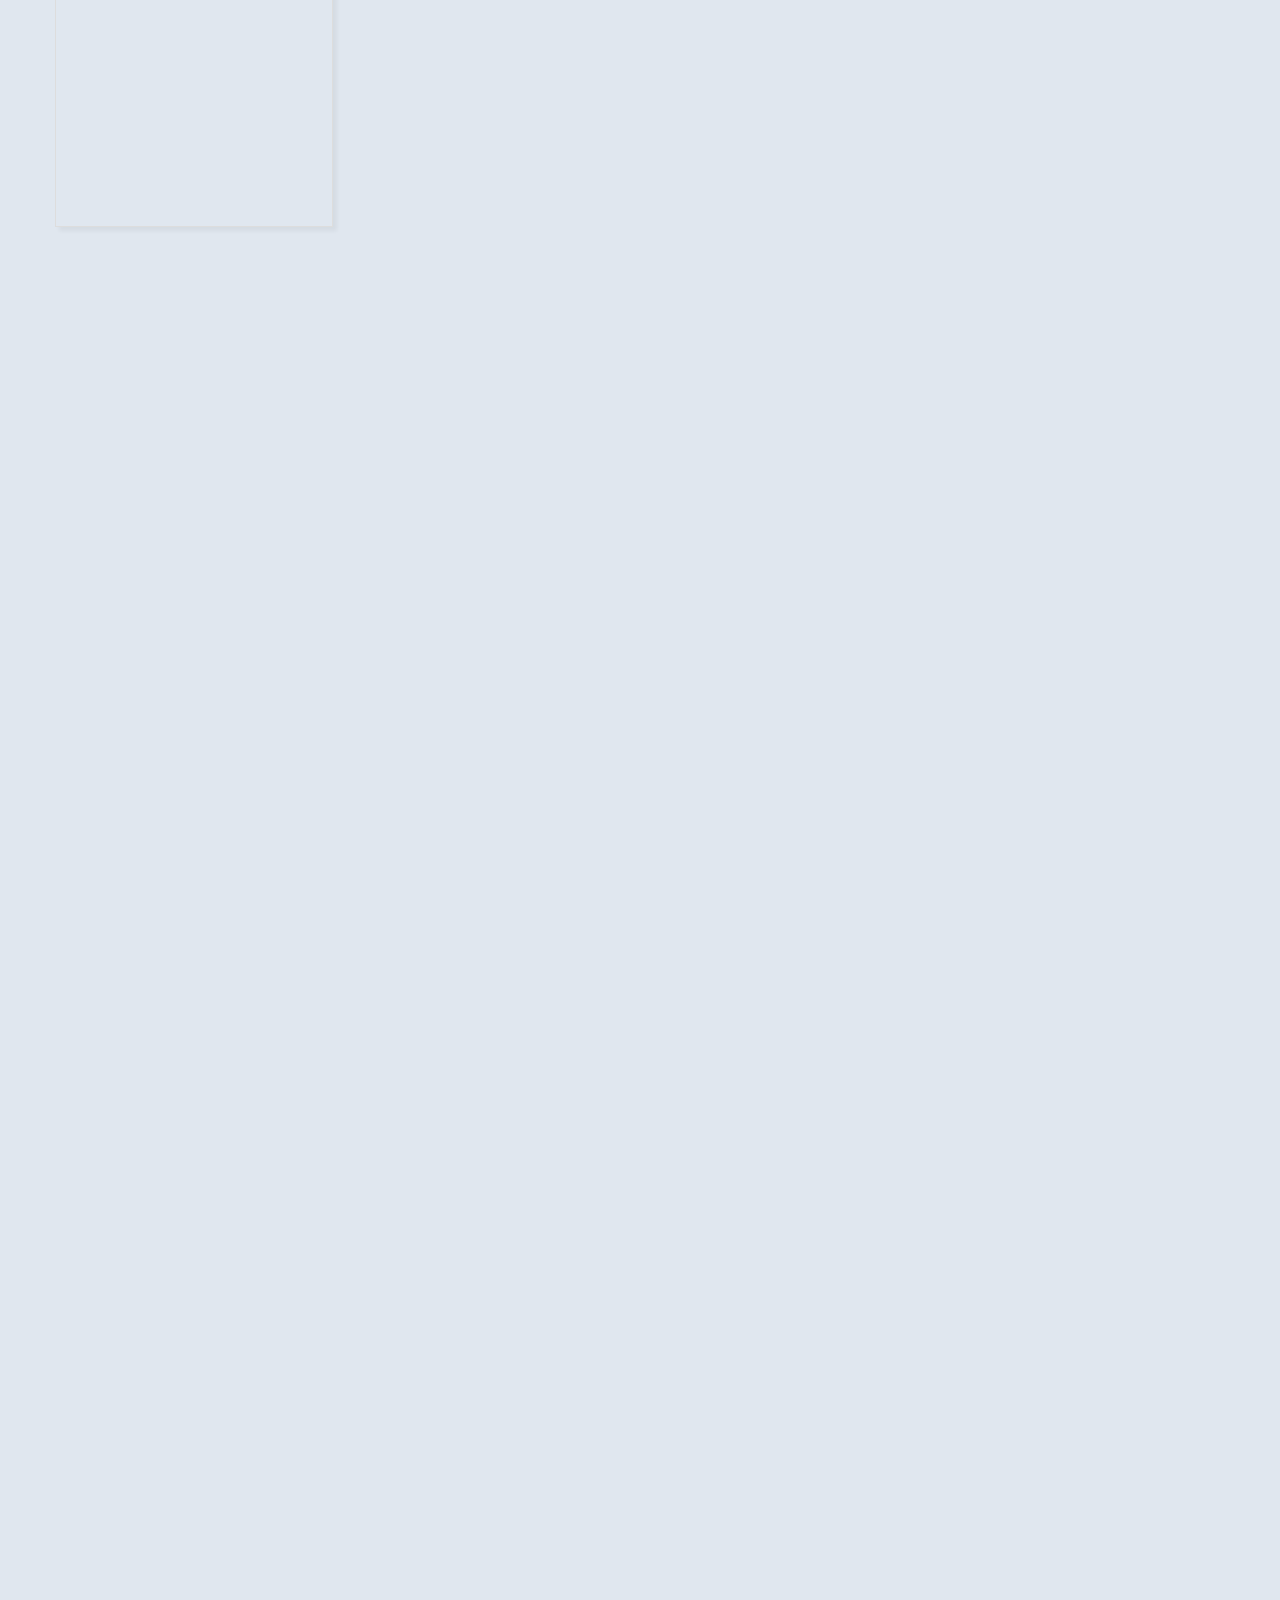
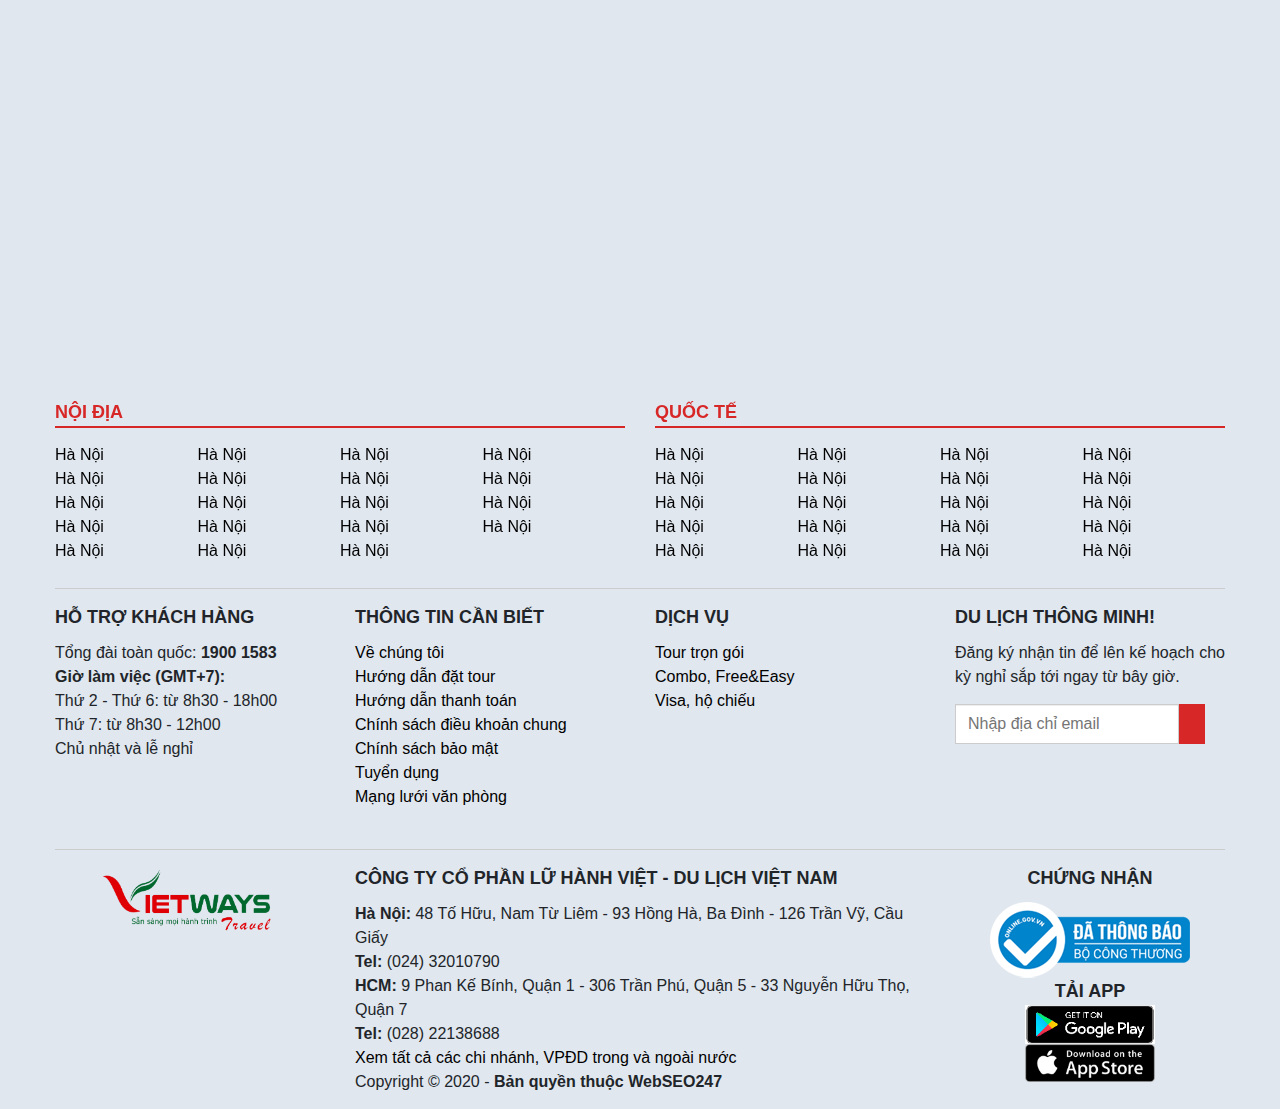
==== commit 8cfa8df0: "addd" ====
--- a/category.html
+++ b/category.html
@@ -1111,11 +1111,6 @@
                                         <div><strong>HCM: </strong>9 Phan Kế Bính, Quận 1 - 306 Trần Phú, Quận 5 - 33 Nguyễn Hữu Thọ, Quận 7</div>
 
                                         <div><strong>Tel:</strong> (028) 22138688</div>
-
-                                        <div><strong>Đà Nẵng: </strong>76-78 Bạch Đằng, Hải Châu - Tel: (0236) 6271919<br>
-                                            <strong>Hải Phòng:</strong> 199 Cầu Đất, Ngô Quyền - Tel: (022) 56589888<br>
-                                            <strong>Cần Thơ:</strong> 57 Ung Văn Khiêm, Ninh Kiều -&nbsp;Tel: (0292) 2488889</div>
-
                                         <div><a class="underline" href="#">Xem tất cả các chi nhánh, VPĐD trong và ngoài nước</a></div>
                                     </div>
 
--- a/public/css/style.css
+++ b/public/css/style.css
@@ -38,7 +38,7 @@
 }
 
 body {
-  background: #ecf0f5;
+  background: #e0e7ef;
 }
 
 .header .box-menu .navbar {
@@ -51,6 +51,12 @@
 }
 .header .box-menu .navbar-brand {
   margin: auto;
+}
+.header .box-menu .navbar-brand img {
+  max-width: 180px;
+  width: 100%;
+  max-height: 80px;
+  height: 100%;
 }
 .header .box-menu .navbar-nav {
   position: relative;
@@ -89,6 +95,7 @@
 }
 .header .box-menu .navbar-nav .menu-main a {
   color: #000;
+  text-transform: uppercase;
   font-size: 15px;
   font-weight: 500;
   -webkit-transition: all 0.5s ease;
@@ -198,9 +205,7 @@
   justify-content: center;
   align-items: center;
   position: absolute;
-  top: 50%;
-  left: 50%;
-  transform: translate(-50%, -35%);
+  top: 30%;
 }
 .bannerHome a .searchForm {
   background: rgba(223, 249, 251, 0.8);
@@ -230,43 +235,71 @@
 .pageHome .box-1 {
   margin: 25px 0;
 }
-.pageHome .box-1 .row {
-  margin: 0;
-}
-.pageHome .box-1 .row .item:hover {
+.pageHome .box-1 .swiper-container {
+  width: 100%;
+  height: 100%;
+}
+.pageHome .box-1 .swiper-slide {
+  display: -webkit-box;
+  display: -ms-flexbox;
+  display: -webkit-flex;
+  display: flex;
+  -webkit-box-pack: center;
+  -ms-flex-pack: center;
+  -webkit-justify-content: center;
+  justify-content: center;
+  -webkit-box-align: center;
+  -ms-flex-align: center;
+  -webkit-align-items: center;
+  align-items: center;
+}
+.pageHome .box-1 .item:hover {
   box-shadow: 2px 2px 10px #ccc;
   border-radius: 5px;
 }
-.pageHome .box-1 .row .item {
-  padding: 15px;
+.pageHome .box-1 .item {
+  white-space: nowrap;
+  margin: 10px 0;
+  padding: 10px;
+  width: 100%;
   -webkit-transition: all 0.5s ease;
   -moz-transition: all 0.5s ease;
   -o-transition: all 0.5s ease;
   transition: all 0.5s ease;
 }
-.pageHome .box-1 .row .item .iconBox {
-  display: flex;
-  justify-content: center;
-  align-items: center;
+.pageHome .box-1 .item .iconBox {
   padding: 0;
-}
-.pageHome .box-1 .row .item .iconBox img {
-  width: 100%;
-}
-.pageHome .box-1 .row .item .txtContent .txtBoxName {
-  font-size: 18px;
-}
-.pageHome .box-1 .row .item .txtContent .description {
-  color: #718093;
+  display: inline-block;
+  vertical-align: top;
+  white-space: normal;
+  width: 20%;
+}
+.pageHome .box-1 .item .iconBox img {
+  width: 100%;
+  max-width: 64px;
+}
+.pageHome .box-1 .item .txtContent {
+  display: inline-block;
+  vertical-align: top;
+  white-space: normal;
+  width: 80%;
+}
+.pageHome .box-1 .item .txtContent .txtBoxName {
+  font-size: 15px;
+  font-weight: 500;
+}
+.pageHome .box-1 .item .txtContent .description {
+  color: #212529;
+  font-size: 13px;
   text-align: justify;
 }
-.pageHome .box-1 .row .item:nth-child(2) {
+.pageHome .box-1 .swiper-slide:nth-child(2) .item {
   border-left: 1px solid #ccc;
   border-right: 1px solid #ccc;
 }
 .pageHome .box-2 .txtNameTitel {
   font-size: 20px;
-  color: #535c68;
+  color: #000;
   margin-bottom: 20px;
 }
 .pageHome .box-2 .boxContent {
@@ -327,7 +360,7 @@
   padding-bottom: 5px;
   margin-bottom: 15px;
   font-size: 20px;
-  color: #535c68;
+  color: #000;
   font-weight: 500;
 }
 .pageHome .box-3 .txtNameTitel .btnSee {
@@ -372,6 +405,7 @@
   left: 0;
   padding: 8px 10px;
   background: rgba(52, 74, 113, 0.9);
+  font-size: 14px;
   color: #ffffff;
 }
 .pageHome .box-3 .boxContent .box-item-content .avatar .mapName i {
@@ -403,12 +437,15 @@
 }
 .pageHome .box-3 .boxContent .box-item-content .box-desc .box-content .textDescBox {
   width: 80%;
-  color: #666666;
+  color: #212529;
   overflow: hidden;
   white-space: nowrap;
   -ms-text-overflow: ellipsis;
   text-overflow: ellipsis;
 }
+.pageHome .box-3 .boxContent .box-item-content .box-desc .box-content .textDescBox strong {
+  font-weight: 500;
+}
 .pageHome .box-3 .boxContent .box-item-content .box-desc .box-content .textDescBox.visa {
   width: 100%;
 }
@@ -418,10 +455,14 @@
   right: 0;
   text-align: right;
 }
+.pageHome .box-3 .boxContent .box-item-content .box-desc .box-content .box-right .box-icon {
+  color: #212529;
+  font-size: 14px;
+}
 .pageHome .box-3 .boxContent .box-item-content .box-desc .box-content .box-right .box-price {
   font-size: 20px;
   color: #d82727;
-  font-weight: bold;
+  font-weight: 500;
 }
 .pageHome .box-3 .boxContent .box-item-content .ribbon {
   position: absolute;
@@ -432,7 +473,7 @@
 .pageHome .box-3 .boxContent .box-item-content .ribbon .rib {
   background-color: #d82727;
   border-color: #d82727;
-  font-weight: bold;
+  font-weight: 500;
   padding: 4px 10px;
   color: #ffffff;
   position: relative;
@@ -505,7 +546,7 @@
 }
 .pageHome .box-4 .txtNameTitel {
   margin-bottom: 20px;
-  border-bottom: 2px solid #333333;
+  border-bottom: 2px solid #212529;
 }
 .pageHome .box-4 .txtNameTitel .allPlace {
   display: inline-block;
@@ -568,6 +609,7 @@
   left: 0;
   padding: 8px 10px;
   background: rgba(52, 74, 113, 0.9);
+  font-size: 14px;
   color: #ffffff;
 }
 .pageHome .box-4 .boxContent .box-item-content .avatar .mapName i {
@@ -600,17 +642,20 @@
 }
 .pageHome .box-4 .boxContent .box-item-content .box-desc .box-content .textDescBox {
   width: 80%;
-  color: #666666;
+  color: #212529;
   overflow: hidden;
   white-space: nowrap;
   -ms-text-overflow: ellipsis;
   text-overflow: ellipsis;
 }
+.pageHome .box-4 .boxContent .box-item-content .box-desc .box-content .textDescBox strong {
+  font-weight: 500;
+}
 .pageHome .box-4 .boxContent .box-item-content .box-desc .box-content .box-price {
   font-size: 20px;
   color: #d82727;
-  font-weight: bold;
-  margin: 10px 0;
+  font-weight: 500;
+  margin: 0;
 }
 .pageHome .box-4 .boxContent .box-item-content .box-desc .box-content .box-right {
   position: absolute;
@@ -618,6 +663,10 @@
   right: 0;
   text-align: right;
 }
+.pageHome .box-4 .boxContent .box-item-content .box-desc .box-content .box-right .box-icon {
+  color: #212529;
+  font-size: 14px;
+}
 .pageHome .box-4 .boxContent .box-item-content .ribbon {
   position: absolute;
   top: 10px;
@@ -627,7 +676,7 @@
 .pageHome .box-4 .boxContent .box-item-content .ribbon .rib {
   background-color: #d82727;
   border-color: #d82727;
-  font-weight: bold;
+  font-weight: 500;
   padding: 4px 10px;
   color: #ffffff;
   position: relative;
@@ -662,7 +711,7 @@
   padding-bottom: 5px;
   margin-bottom: 15px;
   font-size: 20px;
-  color: #535c68;
+  color: #000;
   font-weight: 500;
 }
 .pageHome .box-5 .txtNameTitel .btnSee {
@@ -703,6 +752,7 @@
   bottom: 0;
   left: 0;
   width: 100%;
+  font-size: 14px;
   background: rgba(6, 82, 221, 0.8);
   padding: 10px;
 }
@@ -745,6 +795,7 @@
   left: 0;
   width: 100%;
   background: rgba(6, 82, 221, 0.8);
+  font-size: 14px;
   padding: 10px;
 }
 .pageHome .box-5 .boxContent .box-item-2 .box-item-img .col-6 .box-item-col a .mapName i {
@@ -767,7 +818,7 @@
   padding-bottom: 5px;
   margin-bottom: 15px;
   font-size: 20px;
-  color: #535c68;
+  color: #000;
   font-weight: 500;
 }
 .pageHome .box-6 .txtNameTitel .btnSee {
@@ -896,8 +947,8 @@
   padding: 15px;
   text-align: center;
   width: calc(20% - 2px);
-  background: #95afc0;
-  color: #d82727;
+  background: #d82727;
+  color: #fff;
   border-top-right-radius: 25px;
   border-bottom-right-radius: 25px;
   font-size: 18px;
@@ -1095,7 +1146,7 @@
   opacity: 1;
   top: 50%;
   left: 0;
-  color: #666666;
+  color: #212529;
   transform: translateY(-50%);
 }
 .page-warp .box-content .box-content-filter-main .box-filter-l .main-list-filter .item-filter .filterContent .ul_filter li label input[type=checkbox]:checked ~ .noCheckBox {
@@ -1111,7 +1162,7 @@
   top: 50%;
   left: 0;
   transform: translateY(-50%);
-  color: #666666;
+  color: #212529;
 }
 .page-warp .box-content .box-content-filter-main .box-filter-l .main-list-filter .item-filter .filterContent .ul_filter li.active label {
   color: #0099ff;
@@ -1152,7 +1203,7 @@
   font-size: 14px;
   padding: 5px 20px;
   border: 2px solid #c40910;
-  color: #333333;
+  color: #212529;
   font-weight: 500;
   -webkit-transition: all 0.5s ease;
   -moz-transition: all 0.5s ease;
@@ -1200,7 +1251,7 @@
 .page-warp .box-content .box-content-filter-main .content-boxR .list-tour .item .tour-detail .box-img .ribbon .rib {
   background-color: #d82727;
   border-color: #d82727;
-  font-weight: bold;
+  font-weight: 500;
   padding: 4px 10px;
   color: #ffffff;
   position: relative;
@@ -1244,7 +1295,7 @@
 }
 .page-warp .box-content .box-content-filter-main .content-boxR .list-tour .item .tour-detail .box-desc .box-content {
   font-size: 14px;
-  color: #666666;
+  color: #212529;
 }
 .page-warp .box-content .box-content-filter-main .content-boxR .list-tour .item .tour-detail .box-info {
   width: calc(20% - 2px);
@@ -1274,7 +1325,7 @@
 .page-warp .box-content .box-content-filter-main .content-boxR .list-tour .item .tour-detail .box-info .box-icon ul li {
   display: inline-block;
   margin: 0 4px;
-  color: #999999;
+  color: #212529;
 }
 .page-warp .box-content .box-content-filter-main .content-boxR .desc h2 {
   font-size: 18px;
@@ -1325,6 +1376,9 @@
 .pageTourTravel .box-3 .boxContent .box-item-content .box-desc .box-content .textDescBox {
   width: 100%;
 }
+.pageTourTravel .box-3 .boxContent .box-item-content .box-desc .box-content .textDescBox strong {
+  font-weight: 500;
+}
 .pageTourTravel .box-4 .boxContent .row {
   margin: 0 -7.5px;
 }
@@ -1346,7 +1400,7 @@
 .pageTourTravel .box-4 .boxContent .box-item-content .box-price {
   font-size: 20px;
   color: #d82727;
-  font-weight: bold;
+  font-weight: 500;
 }
 .pageTourTravel .box-5 .txtNameTitel span:nth-child(1),
 .pageTourTravel .box-6 .txtNameTitel span:nth-child(1) {
@@ -1365,6 +1419,9 @@
 }
 .page-visa .box-4 .boxContent .box-item-content .box-desc .box-content .textDescBox {
   width: 100%;
+}
+.page-visa .box-4 .boxContent .box-item-content .box-desc .box-content .textDescBox strong {
+  font-weight: 500;
 }
 .page-visa .box-4 .boxContent .box-item-content .box-desc .box-content .box-price {
   text-align: right;
@@ -1446,7 +1503,7 @@
   line-height: 25px;
 }
 .pageDetail .box-content-detail-main .fl-col-4 .box-detail-tour .bdt-item .fl .color3 {
-  color: #999999;
+  color: #212529;
 }
 .pageDetail .box-content-detail-main .fl-col-4 .box-detail-tour .bdt-item .fr {
   float: right;
@@ -1541,7 +1598,7 @@
   border-radius: 50px;
   display: inline-block;
   font-weight: 500;
-  color: #333;
+  color: #212529;
   background-color: #fff;
   border-color: #ccc;
 }
@@ -1610,12 +1667,12 @@
   background: rgba(216, 39, 39, 0.9);
 }
 .pageDetail .box-content-detail-main .fr-col-8 .desc-info .linkTabD {
-  border-bottom: 2px solid #333333;
+  border-bottom: 2px solid #212529;
   margin: 25px 0;
 }
 .pageDetail .box-content-detail-main .fr-col-8 .desc-info .linkTabD a {
   font-size: 18px;
-  color: #666666;
+  color: #212529;
   display: block;
   text-align: center;
   text-decoration: none;
@@ -1677,11 +1734,11 @@
 }
 .pageDetail .box-content-detail-main .fr-col-8 .like_share .likeBoxShear .like_facebook ul li:nth-child(2) .btnLink {
   background: #fff;
-  color: #666;
+  color: #212529;
 }
 .pageDetail .box-content-detail-main .fr-col-8 .like_share .likeBoxShear .feedback {
   float: right;
-  color: #666666;
+  color: #212529;
 }
 .pageDetail .box-content-detail-main .fr-col-8 .like_share .likeBoxShear .feedback a span {
   margin-left: 5px;
@@ -1694,7 +1751,7 @@
 }
 .pageDetail .box-content-detail-main .fr-col-8 .like_share .box-tags .txt {
   font-size: 13px;
-  color: #333333;
+  color: #212529;
   position: relative;
   font-weight: bold;
 }
@@ -1704,7 +1761,7 @@
 .pageDetail .box-content-detail-main .fr-col-8 .like_share .box-tags a {
   display: inline-block;
   font-size: 13px;
-  color: #666666;
+  color: #212529;
   margin-right: 10px;
   position: relative;
 }
@@ -1768,7 +1825,7 @@
   padding-bottom: 5px;
   margin-bottom: 15px;
   font-size: 30px;
-  color: #535c68;
+  color: #000;
   font-weight: 500;
   position: relative;
 }
@@ -1819,6 +1876,7 @@
   left: 0;
   padding: 8px 10px;
   background: rgba(52, 74, 113, 0.9);
+  font-size: 14px;
   color: #ffffff;
 }
 .pageDetail .box-6 .boxContent .box-item-content .avatar .mapName i {
@@ -1851,12 +1909,15 @@
 }
 .pageDetail .box-6 .boxContent .box-item-content .box-desc .box-content .textDescBox {
   width: 80%;
-  color: #666666;
+  color: #212529;
   overflow: hidden;
   white-space: nowrap;
   -ms-text-overflow: ellipsis;
   text-overflow: ellipsis;
 }
+.pageDetail .box-6 .boxContent .box-item-content .box-desc .box-content .textDescBox strong {
+  font-weight: 500;
+}
 .pageDetail .box-6 .boxContent .box-item-content .box-desc .box-content .box-price {
   font-size: 20px;
   color: #d82727;
@@ -1869,6 +1930,10 @@
   right: 0;
   text-align: right;
 }
+.pageDetail .box-6 .boxContent .box-item-content .box-desc .box-content .box-right .box-icon {
+  font-size: 14px;
+  color: #212529;
+}
 .pageDetail .box-6 .boxContent .box-item-content .ribbon {
   position: absolute;
   top: 10px;
@@ -1878,7 +1943,7 @@
 .pageDetail .box-6 .boxContent .box-item-content .ribbon .rib {
   background-color: #d82727;
   border-color: #d82727;
-  font-weight: bold;
+  font-weight: 500;
   padding: 4px 10px;
   color: #ffffff;
   position: relative;
@@ -1978,7 +2043,7 @@
   float: left;
   width: 20%;
   text-align: center;
-  color: #aaa;
+  color: #212529;
   text-transform: uppercase;
   font-size: 11px;
   cursor: pointer;
@@ -2141,20 +2206,20 @@
   transition: all 0.5s ease;
 }
 .popupAddToCArt .process-wrapper .progress-content-section .section-content .formBoxCart .btnSubmit:hover {
-  background: #666666;
+  background: #212529;
   color: #ffffff;
 }
 .popupAddToCArt .process-wrapper .progress-content-section .section-content .loadingBox .title {
   margin-bottom: 15px;
   font-size: 30px;
-  color: #535c68;
+  color: #000;
   font-weight: 500;
   position: relative;
 }
 .popupAddToCArt .process-wrapper .progress-content-section .section-content .loadingBox .lodingClass .boxLoading {
   display: inline-block;
   margin-right: 10px;
-  color: #535c68;
+  color: #000;
   font-size: 13px;
   animation: boxLoading 2s linear infinite;
 }
@@ -2232,7 +2297,7 @@
   }
   25%, 75% {
     font-size: 13px;
-    color: #535c68;
+    color: #000;
   }
 }
 @keyframes FadeInUp {
@@ -2296,7 +2361,7 @@
   border-radius: 0;
 }
 .footer .contentFooter .box-center-footer .content-footer .box-input-group button:hover {
-  background: #666666;
+  background: #212529;
 }
 .footer .contentFooter .box-center-footer a:hover {
   color: #d82727;
@@ -2314,6 +2379,12 @@
 }
 .footer .contentFooter .box-bottom-footer .col-logo {
   text-align: center;
+}
+.footer .contentFooter .box-bottom-footer .col-logo .logoFooter img {
+  max-width: 180px;
+  max-height: 80px;
+  width: 100%;
+  height: 100%;
 }
 .footer .contentFooter .box-bottom-footer .col-logo .vnt-social {
   text-align: center;
@@ -2366,7 +2437,7 @@
   font-size: 18px;
   line-height: 30px;
   padding-top: 5px;
-  color: #333333;
+  color: #212529;
   position: relative;
   background: #eeeeee;
   z-index: 1;
@@ -2479,8 +2550,9 @@
     display: none;
   }
 
-  .pageHome .box-1 .row .item .iconBox img {
-    width: 50%;
+  .pageHome .box-1 .swiper-slide:nth-child(2) .item {
+    border-left: none;
+    border-right: none;
   }
   .pageHome .box-3 .boxContent .swiper-slide-active {
     padding-left: 10px;
@@ -2565,13 +2637,13 @@
   }
   .page-warp .box-content .box-name-title .fr.active .list-filter ul li a {
     display: block;
-    color: #333333;
+    color: #212529;
     padding: 10px 40px 10px 10px;
     position: relative;
   }
   .page-warp .box-content .box-name-title .fr.active .list-filter ul li a.active {
     background: #f6f6f6;
-    color: #333333;
+    color: #212529;
   }
   .page-warp .box-content .box-name-title .fr.active .list-filter ul li i {
     display: block;
@@ -2640,10 +2712,6 @@
     font-size: 13px;
   }
 
-  .pageHome .box-1 .row .item:nth-child(2) {
-    border-left: none;
-    border-right: none;
-  }
   .pageHome .box-2 .boxContent .item {
     margin-bottom: 10px;
     padding: 0;
@@ -2660,6 +2728,9 @@
   }
   .pageHome .box-3 .boxContent .box-item-content .box-desc .box-content .textDescBox {
     width: 100%;
+  }
+  .pageHome .box-3 .boxContent .box-item-content .box-desc .box-content .textDescBox strong {
+    font-weight: 500;
   }
   .pageHome .box-3 .boxContent .box-item-content .box-desc .box-content .box-right {
     position: relative;
@@ -2669,6 +2740,8 @@
     position: absolute;
     right: 0;
     bottom: 0;
+    font-size: 14px;
+    color: #212529;
   }
   .pageHome .box-3 .boxContent .box-item-content .ribbon {
     left: -9px;
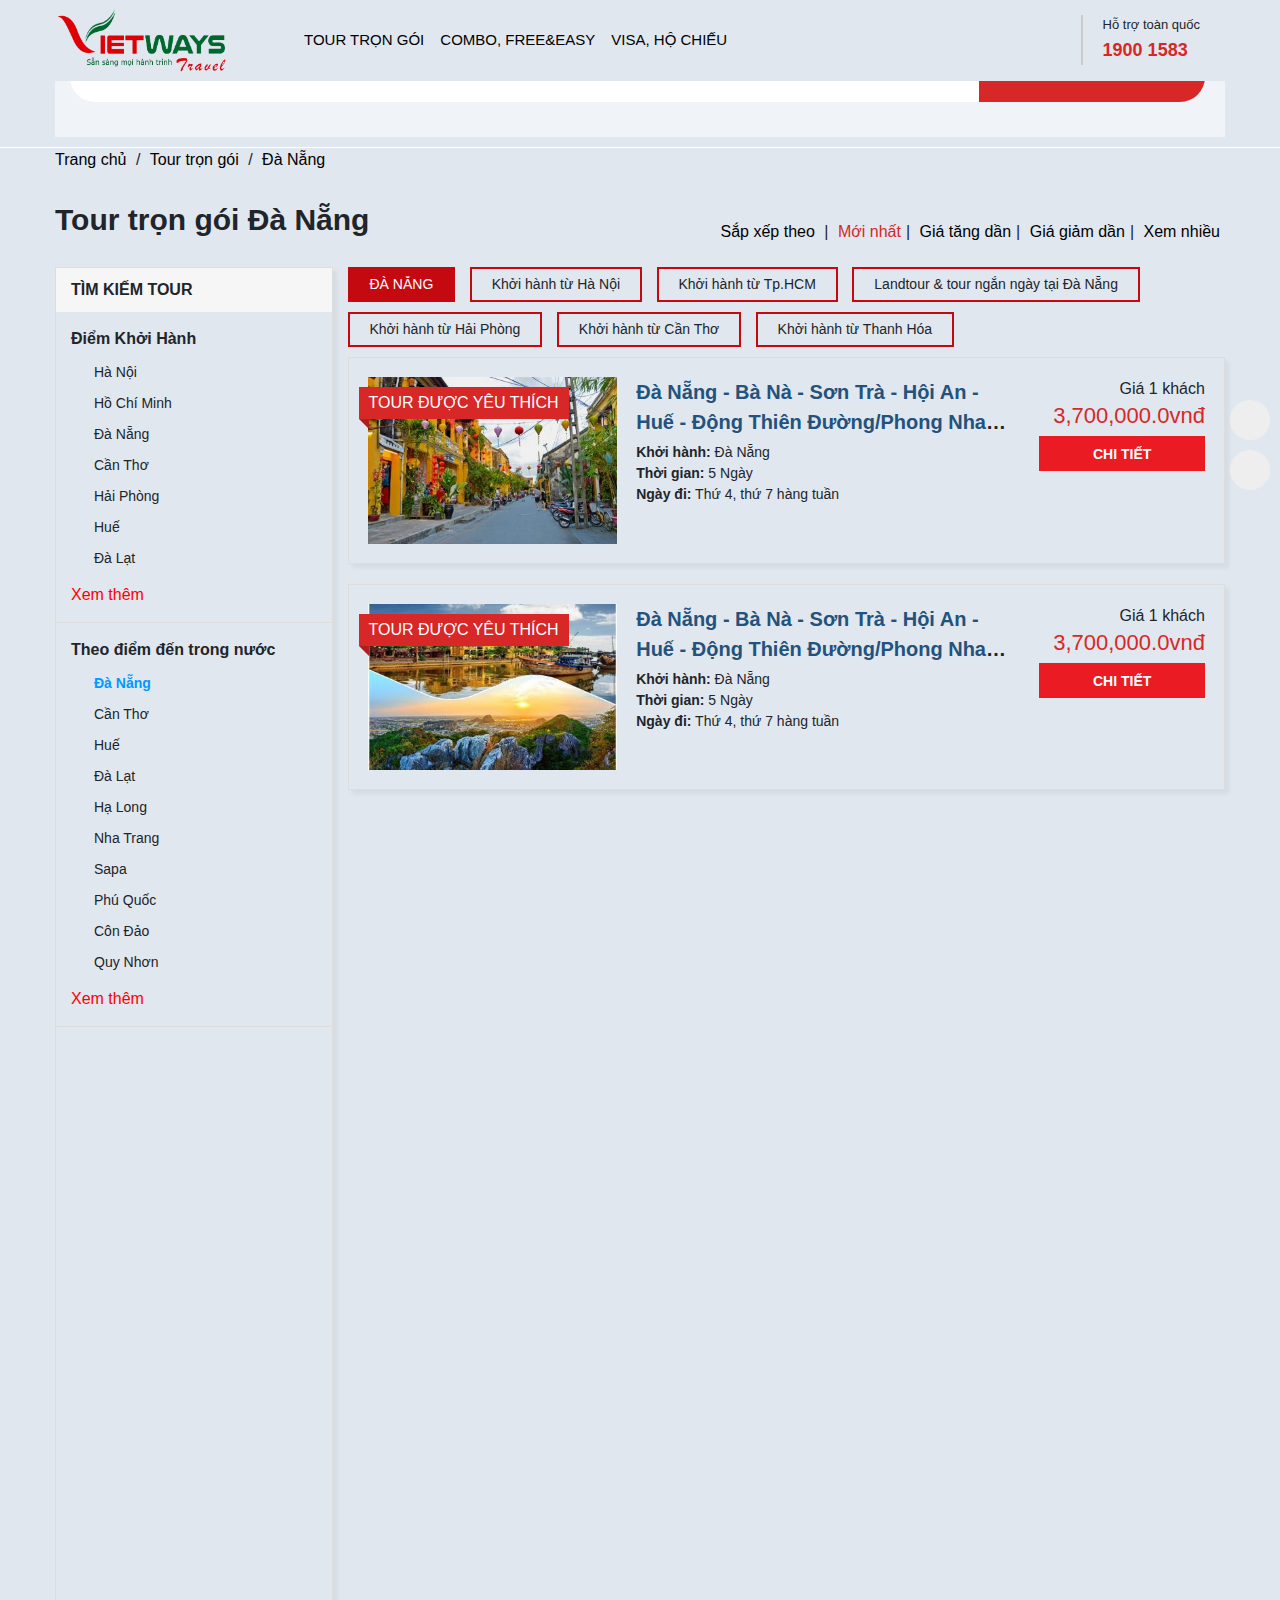
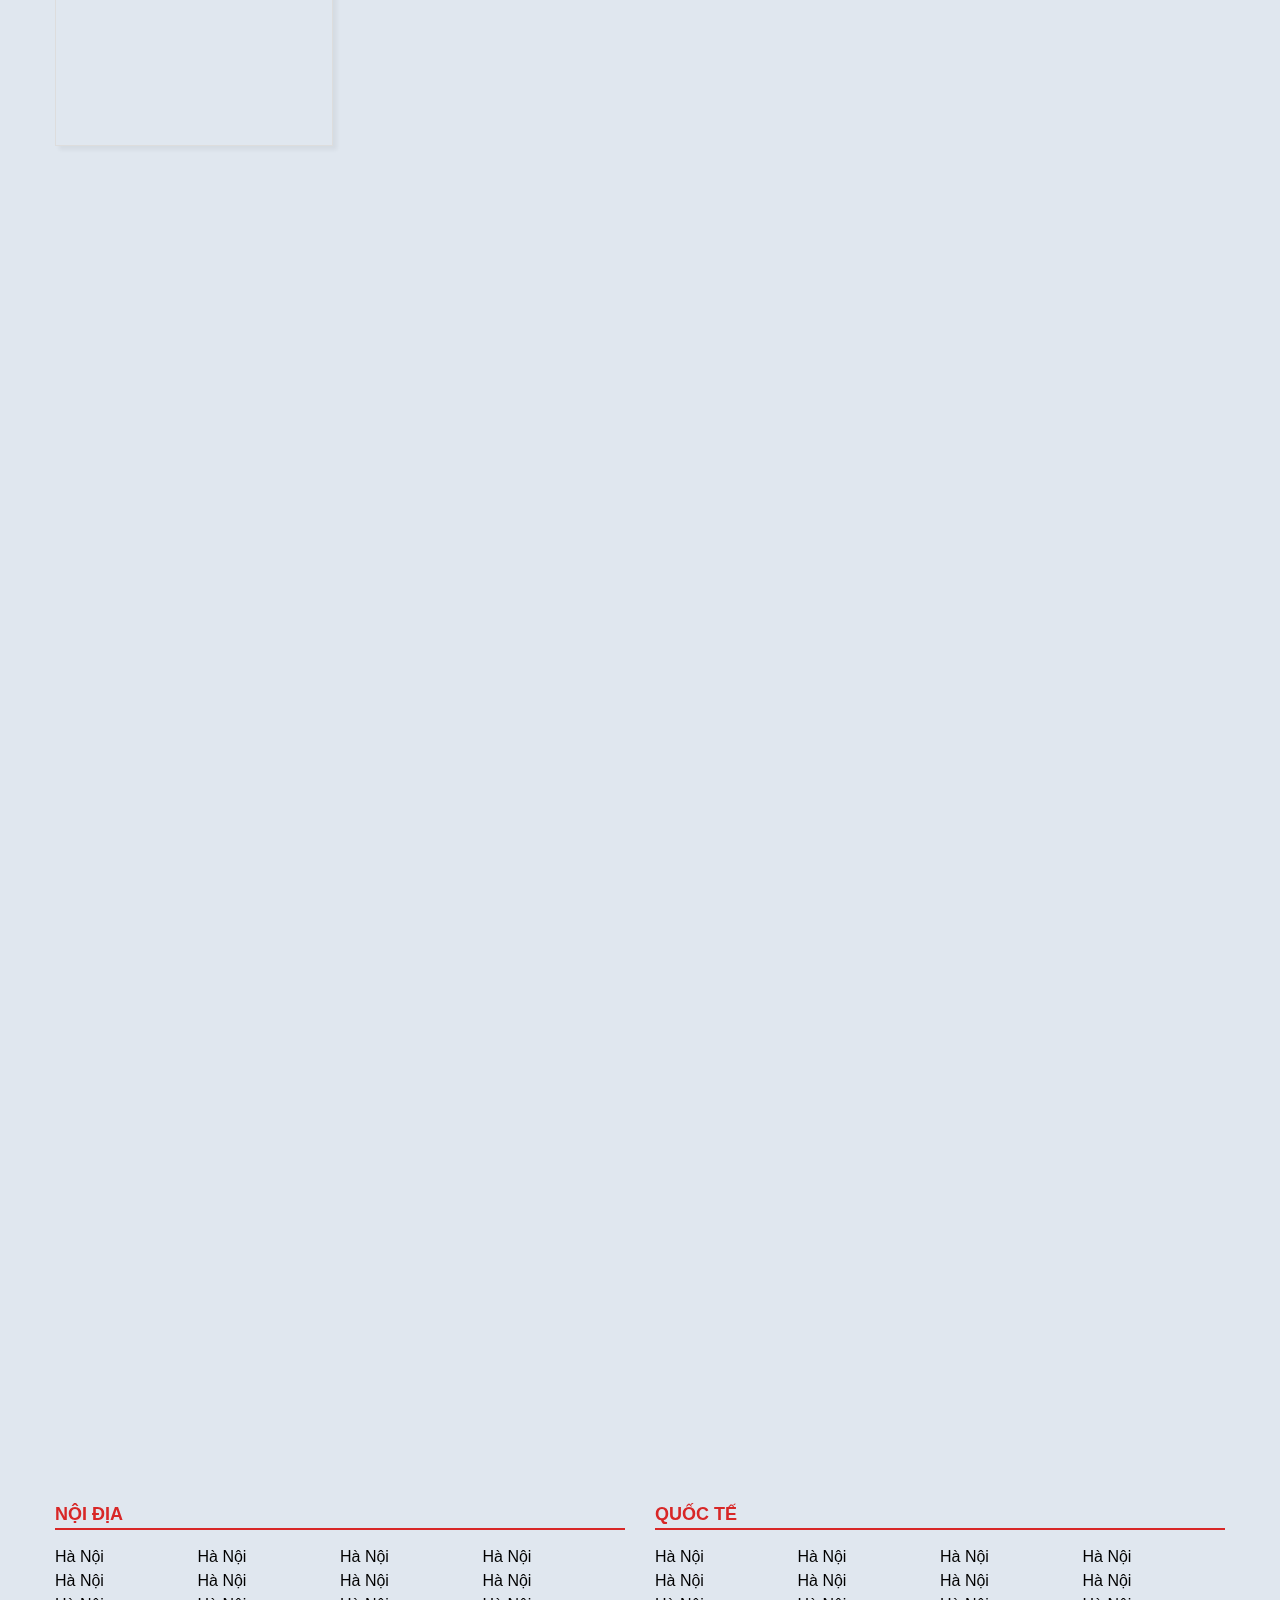
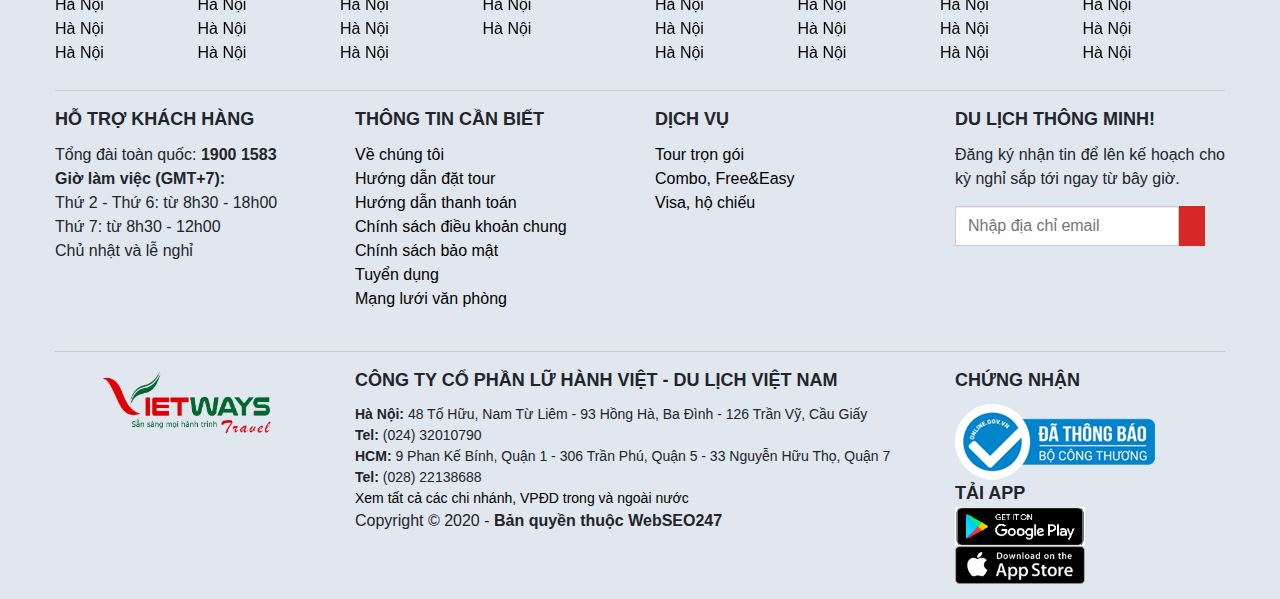
==== commit 0404c3b8: "add" ====
--- a/category.html
+++ b/category.html
@@ -630,22 +630,7 @@
                                 </div>
                                 <div class="box-banner-filter" data-aos="fade-up" data-aos-duration="1000">
                                     <a href="#">
-                                        <img src="public/images/banner-ve-an-choi.png" alt="">
-                                    </a>
-                                </div>
-                                <div class="box-banner-filter" data-aos="fade-up" data-aos-duration="1000">
-                                    <a href="#">
-                                        <img src="public/images/banner-trai-tour-du-thuyen.png" alt="">
-                                    </a>
-                                </div>
-                                <div class="box-banner-filter" data-aos="fade-up" data-aos-duration="1000">
-                                    <a href="#">
                                         <img src="public/images/banner-visa-ho-chieu.png" alt="">
-                                    </a>
-                                </div>
-                                <div class="box-banner-filter" data-aos="fade-up" data-aos-duration="1000">
-                                    <a href="#">
-                                        <img src="public/images/banner-tour-du-lich-golf.png" alt="">
                                     </a>
                                 </div>
                                 <div class="box-banner-filter" data-aos="fade-up" data-aos-duration="1000">
@@ -686,7 +671,7 @@
                                                     </div>
                                                     <div class="box-content">
                                                         <div><strong>Khởi hành:</strong> Đà Nẵng</div>
-                                                        <div><strong>Điểm Đến:</strong> Đà Nẵng, Huế, Miền Trung, Quảng Bình</div>
+
                                                         <div><strong>Thời gian:</strong> 5 Ngày</div>
                                                         <div><strong>Ngày đi:</strong> Thứ 4, thứ 7 hàng tuần</div>
                                                     </div>
@@ -723,7 +708,7 @@
                                                     </div>
                                                     <div class="box-content">
                                                         <div><strong>Khởi hành:</strong> Đà Nẵng</div>
-                                                        <div><strong>Điểm Đến:</strong> Đà Nẵng, Huế, Miền Trung, Quảng Bình</div>
+
                                                         <div><strong>Thời gian:</strong> 5 Ngày</div>
                                                         <div><strong>Ngày đi:</strong> Thứ 4, thứ 7 hàng tuần</div>
                                                     </div>
@@ -757,7 +742,7 @@
                                                     </div>
                                                     <div class="box-content">
                                                         <div><strong>Khởi hành:</strong> Đà Nẵng</div>
-                                                        <div><strong>Điểm Đến:</strong> Đà Nẵng, Huế, Miền Trung, Quảng Bình</div>
+
                                                         <div><strong>Thời gian:</strong> 5 Ngày</div>
                                                         <div><strong>Ngày đi:</strong> Thứ 4, thứ 7 hàng tuần</div>
                                                     </div>
@@ -794,7 +779,7 @@
                                                     </div>
                                                     <div class="box-content">
                                                         <div><strong>Khởi hành:</strong> Đà Nẵng</div>
-                                                        <div><strong>Điểm Đến:</strong> Đà Nẵng, Huế, Miền Trung, Quảng Bình</div>
+
                                                         <div><strong>Thời gian:</strong> 5 Ngày</div>
                                                         <div><strong>Ngày đi:</strong> Thứ 4, thứ 7 hàng tuần</div>
                                                     </div>
@@ -828,7 +813,7 @@
                                                     </div>
                                                     <div class="box-content">
                                                         <div><strong>Khởi hành:</strong> Đà Nẵng</div>
-                                                        <div><strong>Điểm Đến:</strong> Đà Nẵng, Huế, Miền Trung, Quảng Bình</div>
+
                                                         <div><strong>Thời gian:</strong> 5 Ngày</div>
                                                         <div><strong>Ngày đi:</strong> Thứ 4, thứ 7 hàng tuần</div>
                                                     </div>
--- a/public/css/style.css
+++ b/public/css/style.css
@@ -41,6 +41,13 @@
   background: #e0e7ef;
 }
 
+.header {
+  background: #e0e7ef;
+  position: fixed;
+  top: 0;
+  width: 100%;
+  z-index: 999;
+}
 .header .box-menu .navbar {
   padding: 0;
 }
@@ -168,6 +175,10 @@
   visibility: visible;
 }
 
+.borderHeader {
+  border: 1px solid #fff;
+}
+
 .bannerHome {
   position: relative;
   overflow: hidden;
@@ -449,6 +460,11 @@
 .pageHome .box-3 .boxContent .box-item-content .box-desc .box-content .textDescBox.visa {
   width: 100%;
 }
+.pageHome .box-3 .boxContent .box-item-content .box-desc .box-content .box-price {
+  font-size: 20px;
+  color: #d82727;
+  font-weight: 500;
+}
 .pageHome .box-3 .boxContent .box-item-content .box-desc .box-content .box-right {
   position: absolute;
   bottom: 0;
@@ -458,11 +474,6 @@
 .pageHome .box-3 .boxContent .box-item-content .box-desc .box-content .box-right .box-icon {
   color: #212529;
   font-size: 14px;
-}
-.pageHome .box-3 .boxContent .box-item-content .box-desc .box-content .box-right .box-price {
-  font-size: 20px;
-  color: #d82727;
-  font-weight: 500;
 }
 .pageHome .box-3 .boxContent .box-item-content .ribbon {
   position: absolute;
@@ -1458,7 +1469,7 @@
   margin: 20px 0;
 }
 .pageDetail .box-content-detail-main .fl-col-4 {
-  width: calc(40% - 15px);
+  width: calc(30% - 15px);
   display: inline-block;
   margin-left: 15px;
   float: right;
@@ -1603,7 +1614,7 @@
   border-color: #ccc;
 }
 .pageDetail .box-content-detail-main .fr-col-8 {
-  width: 60%;
+  width: 70%;
   display: inline-block;
   float: left;
   overflow: auto;
@@ -1678,7 +1689,7 @@
   text-decoration: none;
   padding: 10px 15px;
   position: relative;
-  margin-bottom: 0;
+  margin-bottom: -1px;
   text-transform: uppercase;
   font-weight: bold;
   border: none;
@@ -2377,6 +2388,9 @@
   text-transform: uppercase;
   font-weight: bold;
 }
+.footer .contentFooter .box-bottom-footer .box-content-footer .content-footer {
+  font-size: 14px;
+}
 .footer .contentFooter .box-bottom-footer .col-logo {
   text-align: center;
 }
@@ -2406,9 +2420,6 @@
 }
 .footer .contentFooter .box-bottom-footer .col-logo .vnt-social ul li a:hover {
   color: #d82727;
-}
-.footer .contentFooter .box-bottom-footer .col-dow {
-  text-align: center;
 }
 .footer .fixed_menu {
   position: fixed;
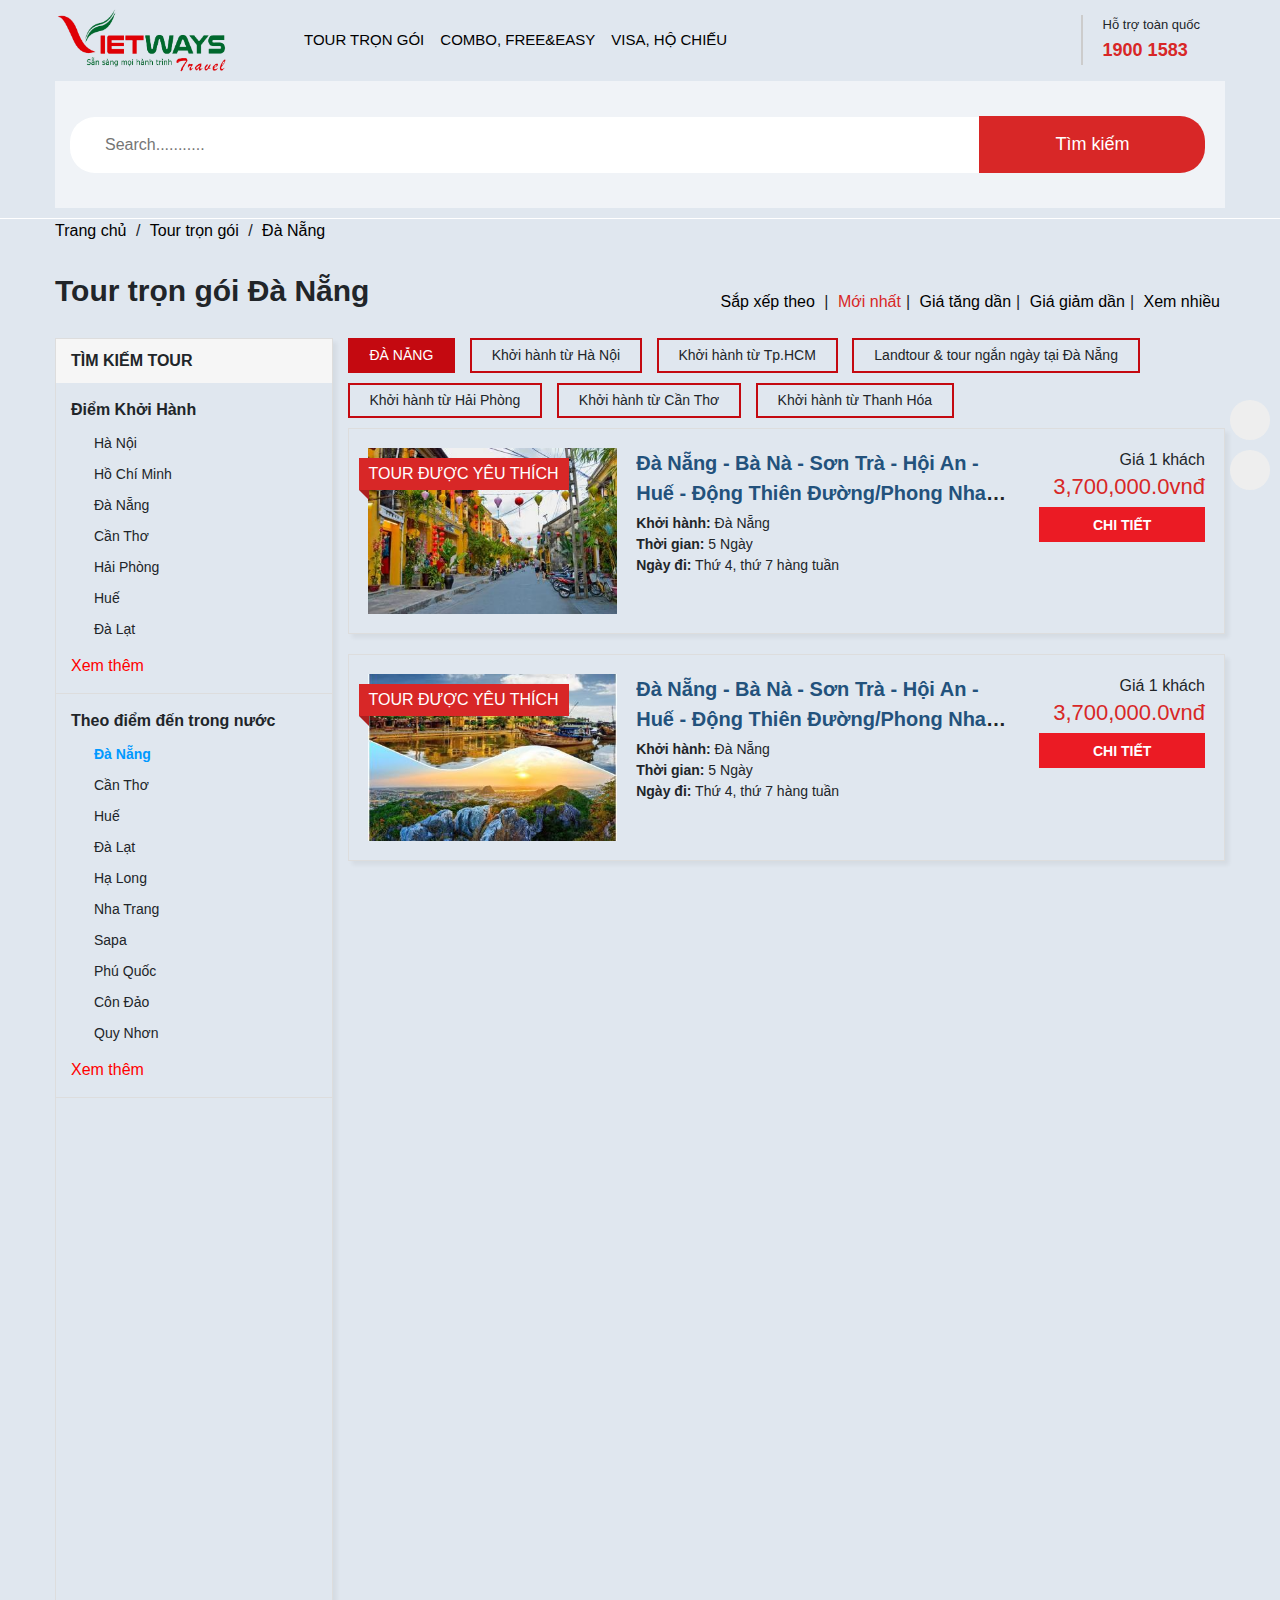
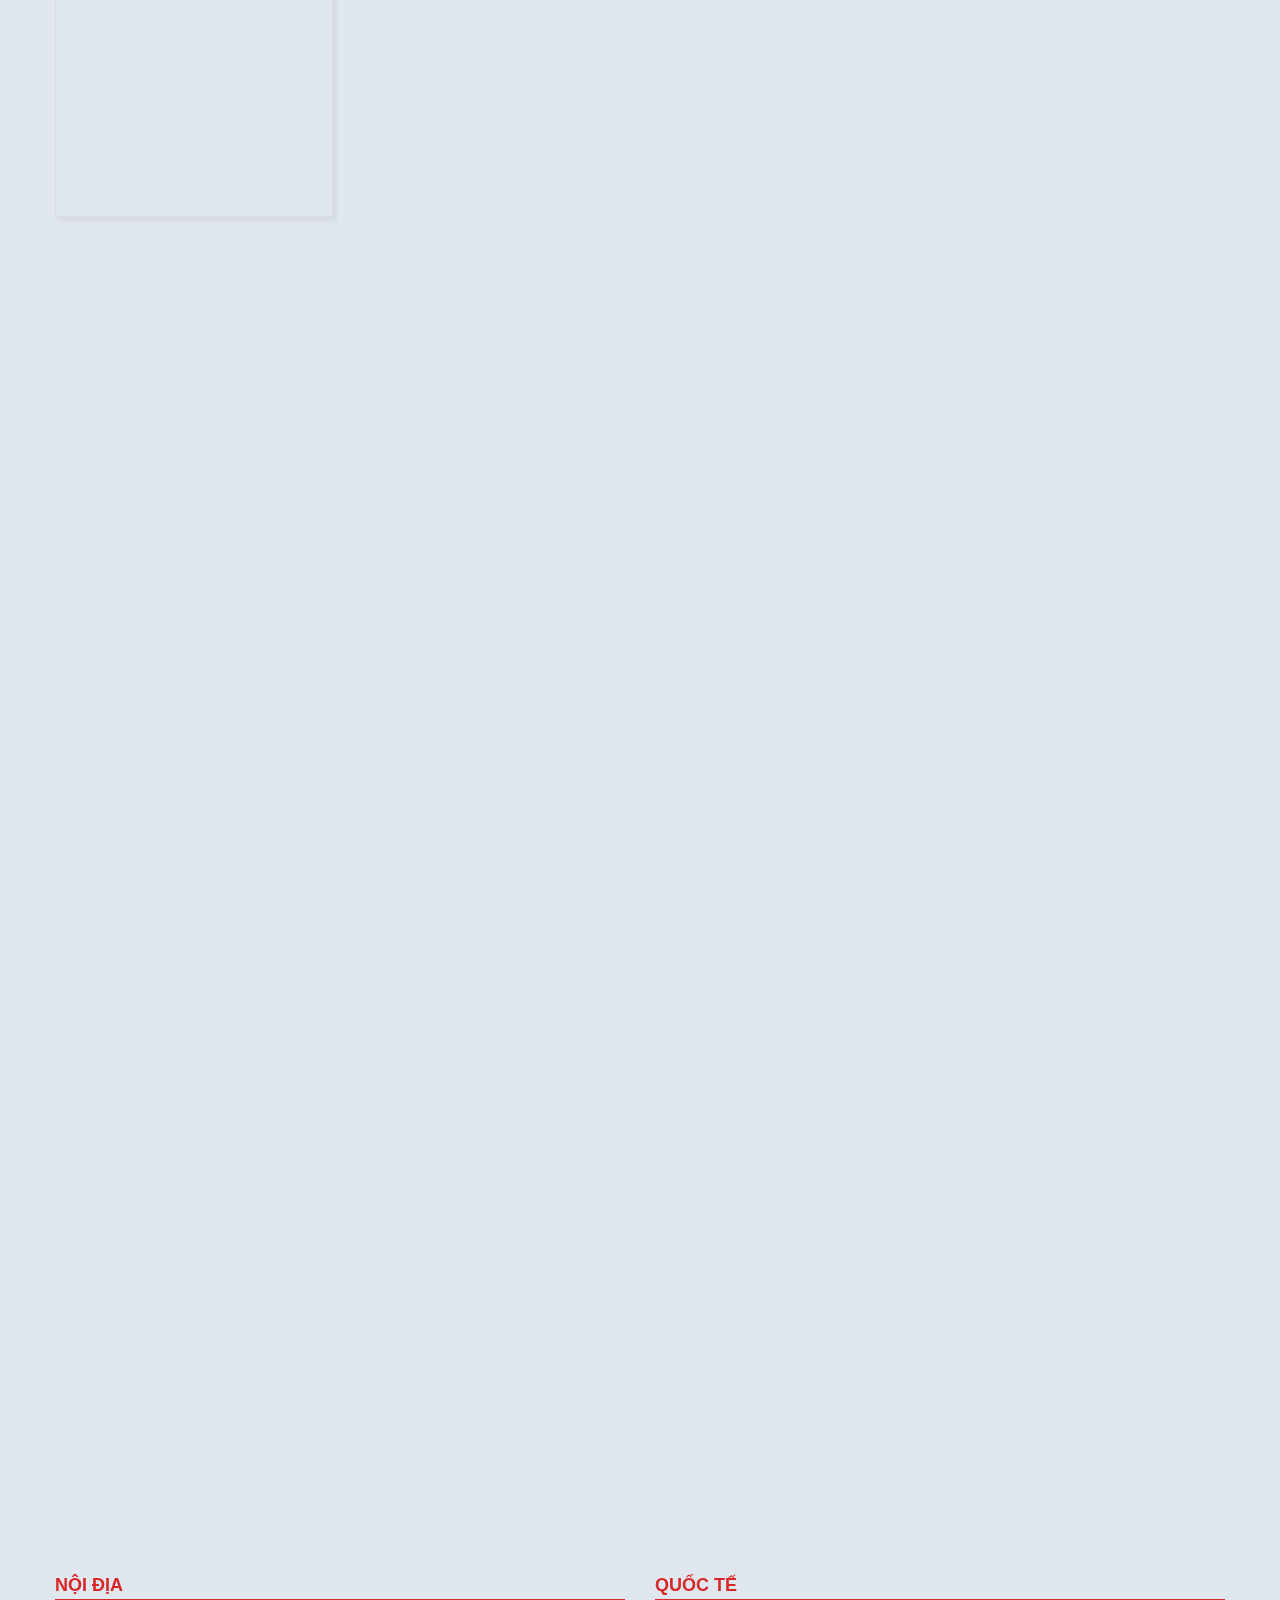
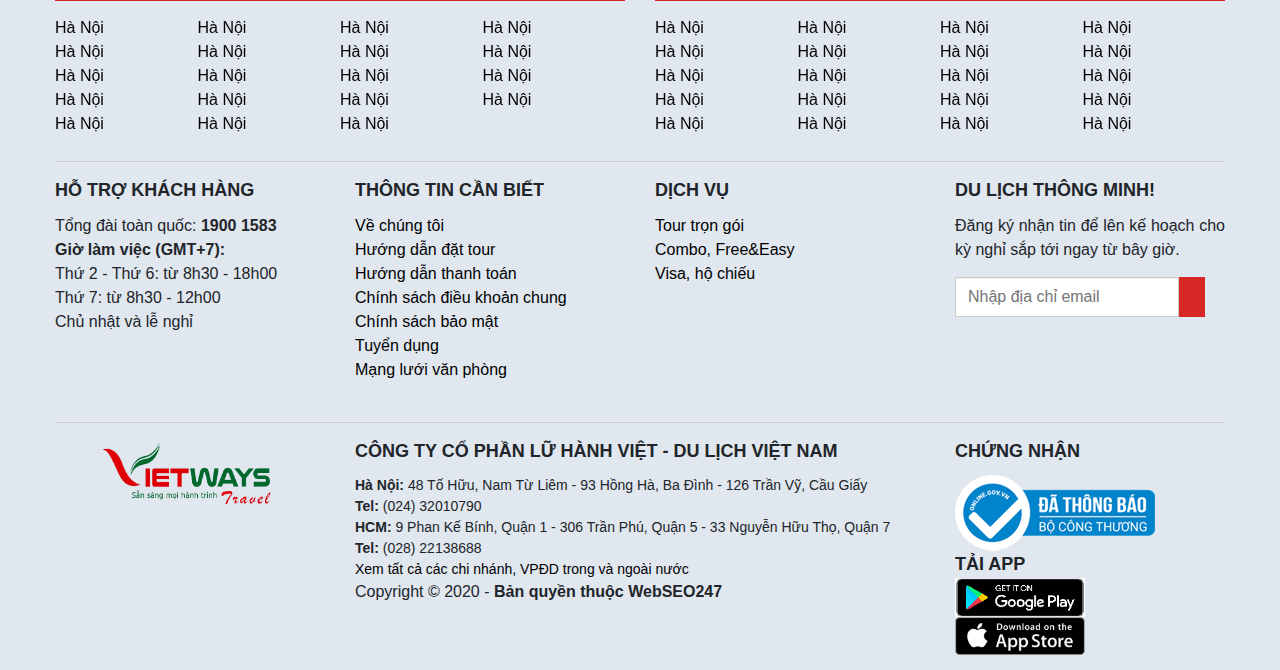
==== commit c8a91f5b: "add" ====
--- a/category.html
+++ b/category.html
@@ -17,7 +17,7 @@
 
 <body>
     <header>
-        <div class="header">
+        <div class="header" id="header">
             <div class="container">
                 <div class="box-menu">
                     <nav class="navbar navbar-expand-lg navbar-light">
--- a/public/css/style.css
+++ b/public/css/style.css
@@ -176,7 +176,7 @@
 }
 
 .borderHeader {
-  border: 1px solid #fff;
+  border-bottom: 1px solid #fff;
 }
 
 .bannerHome {
